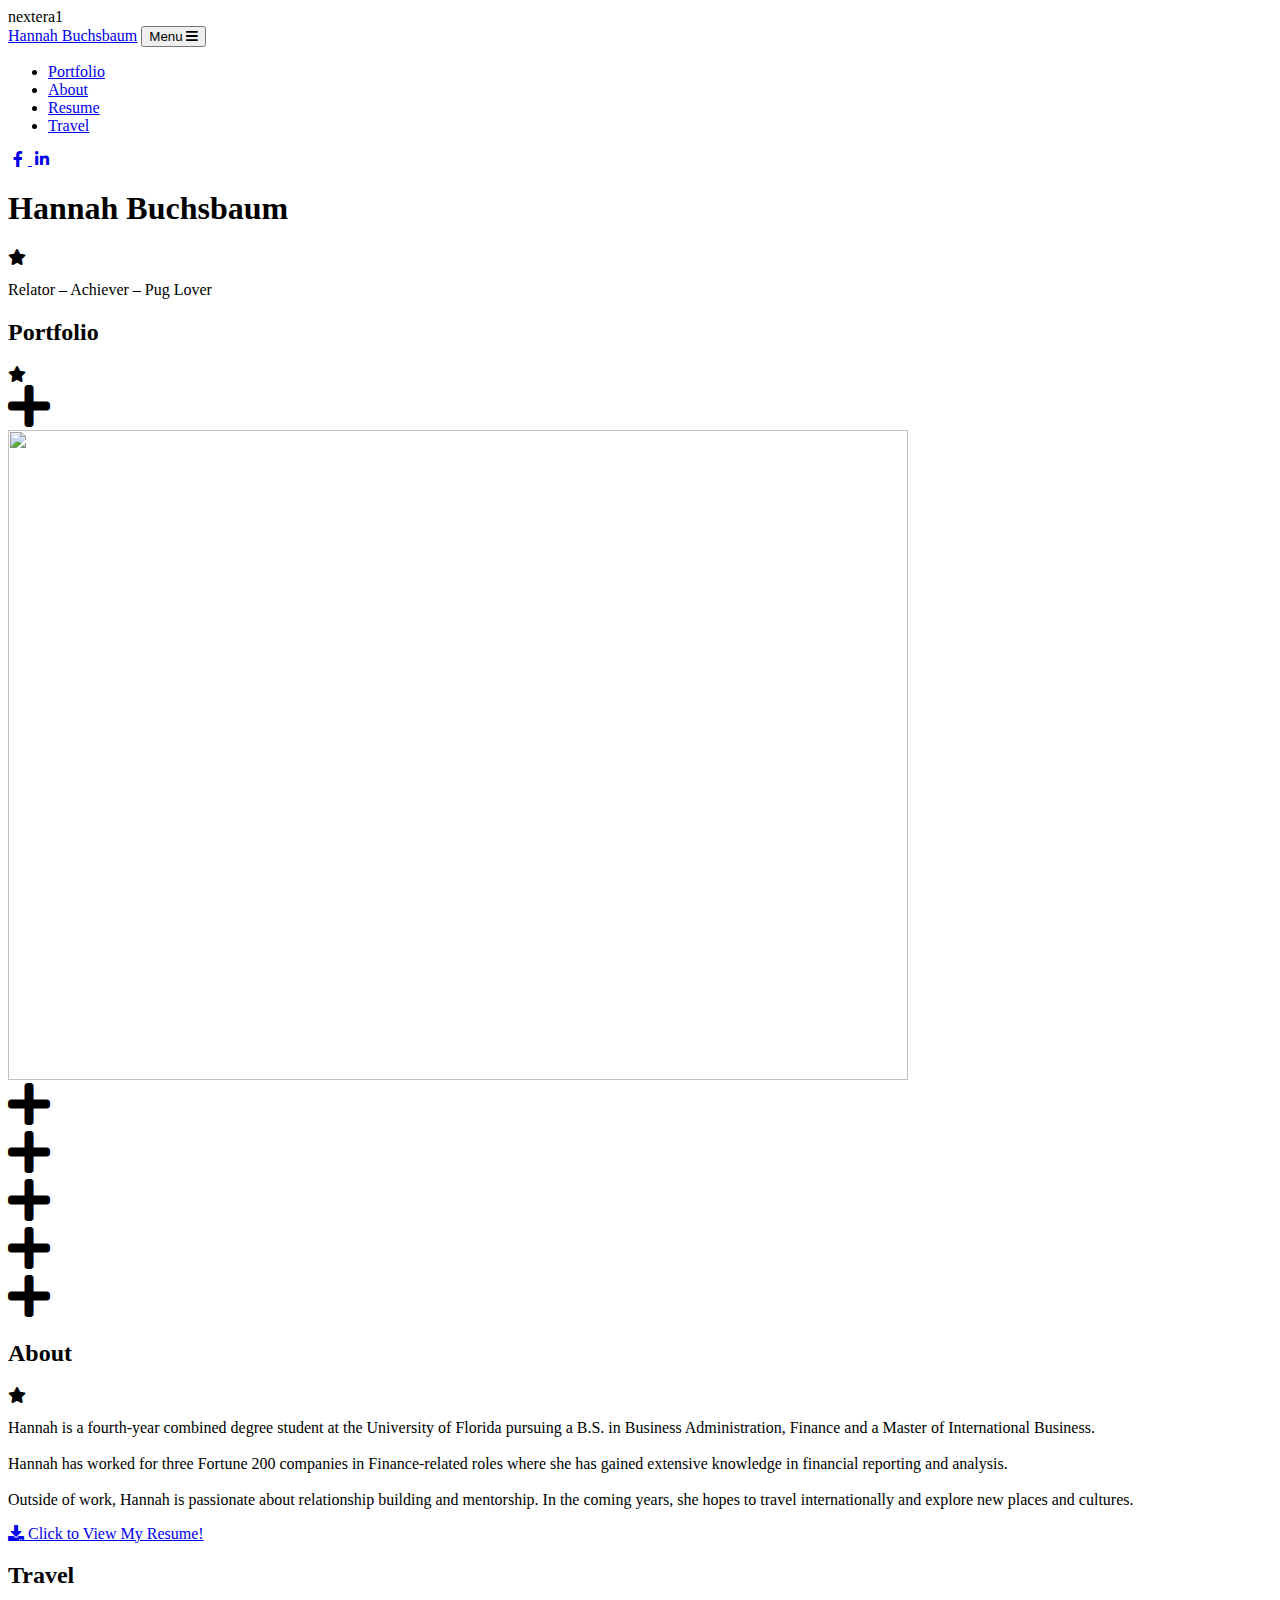
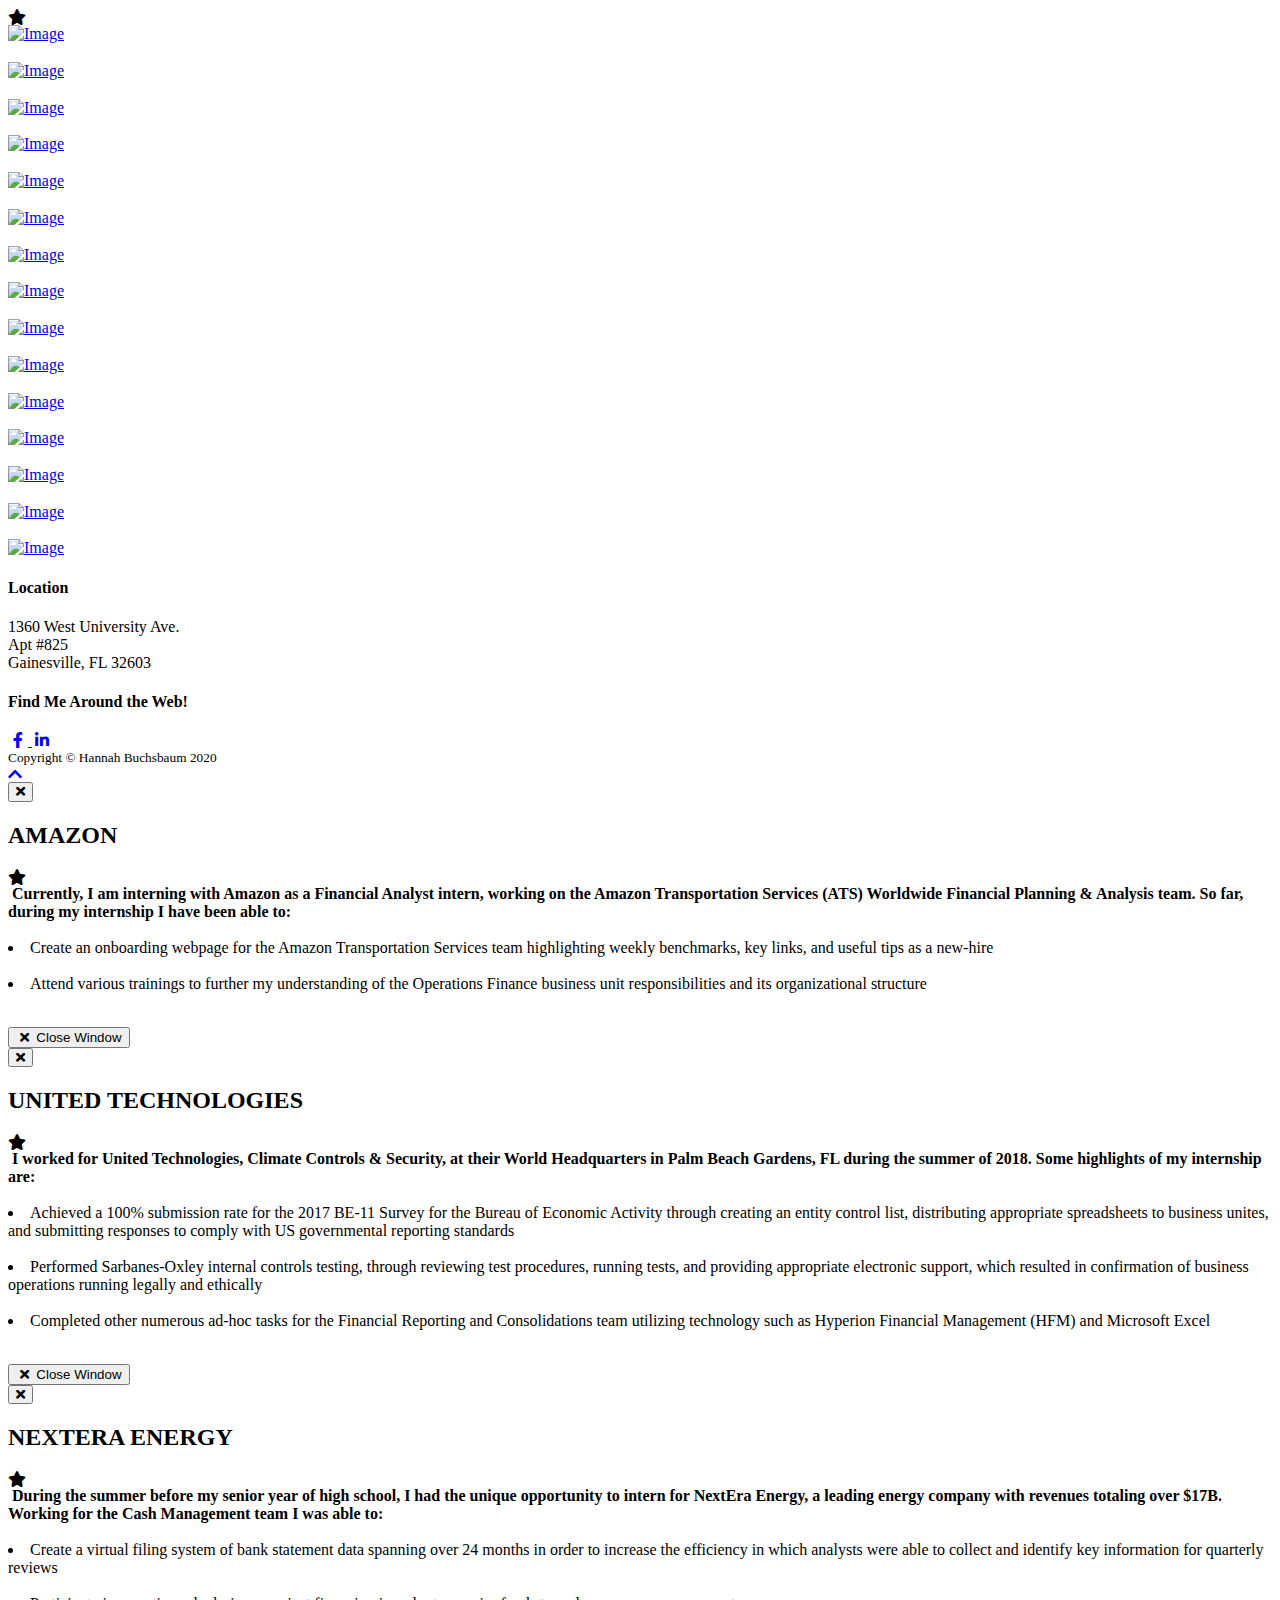
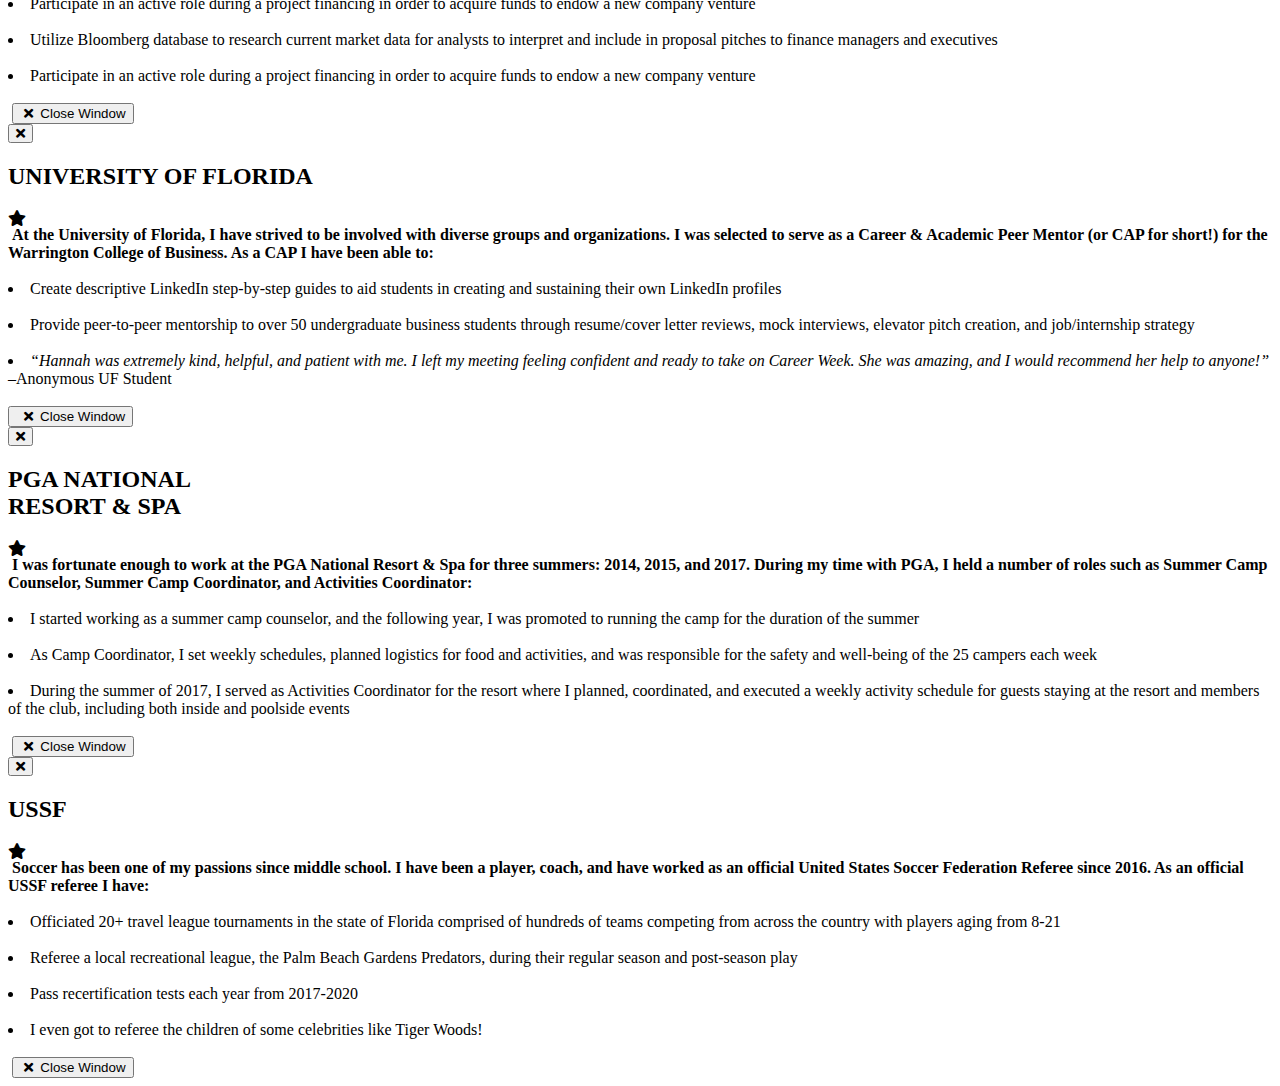
==== index.html @ a159f0af "Add files via upload" ====
nextera1
<!DOCTYPE html>
<html lang="en">

<head>

  <meta charset="utf-8">
  <meta name="viewport" content="width=device-width, initial-scale=1, shrink-to-fit=no">
  <meta name="description" content="">
  <meta name="Hannah Buchsbaum" content="">

  <title>Hannah Buchsbaum's Website</title>

  <!-- Custom fonts for this theme -->
  <link href="vendor/fontawesome-free/css/all.min.css" rel="stylesheet" type="text/css">
  <link href="https://fonts.googleapis.com/css?family=Montserrat:400,700" rel="stylesheet" type="text/css">
  <link href="https://fonts.googleapis.com/css?family=Lato:400,700,400italic,700italic" rel="stylesheet" type="text/css">

  <!-- Theme CSS -->
  <link href="css/freelancer.css" rel="stylesheet">

</head>

<body id="page-top">

  <!-- Navigation -->
  <nav class="navbar navbar-expand-lg bg-secondary text-uppercase fixed-top" id="mainNav">
    <div class="container">
      <a class="navbar-brand js-scroll-trigger" href="#page-top">Hannah Buchsbaum</a>
      <button class="navbar-toggler navbar-toggler-right text-uppercase font-weight-bold bg-primary text-white rounded" type="button" data-toggle="collapse" data-target="#navbarResponsive" aria-controls="navbarResponsive" aria-expanded="false"
        aria-label="Toggle navigation">
        Menu
        <i class="fas fa-bars"></i>
      </button>
      <div class="collapse navbar-collapse" id="navbarResponsive">
        <ul class="navbar-nav ml-auto">
          <li class="nav-item mx-0 mx-lg-1">
            <a class="nav-link py-3 px-0 px-lg-3 rounded js-scroll-trigger" href="#portfolio">Portfolio</a>
          </li>
          <li class="nav-item mx-0 mx-lg-1">
            <a class="nav-link py-3 px-0 px-lg-3 rounded js-scroll-trigger" href="#about">About</a>
          </li>
          <li class="nav-item mx-0 mx-lg-1">
            <a class="nav-link py-3 px-0 px-lg-3 rounded js-scroll-trigger" href="files/HB-Resume.pdf" target="_blank"">Resume</a>
          </li>
          <li class=" nav-item mx-0 mx-lg-1">
              <a class="nav-link py-3 px-0 px-lg-3 rounded js-scroll-trigger" href="#Travel">Travel</a>
          </li>
        </ul>
      </div>
    </div>

    <a class="btn btn-outline-light btn-social mx-1" href="https://www.facebook.com/hannah.buchsbaum" target="_blank">
      <i class="fab fa-fw fa-facebook-f"></i>
    </a>
    <!-- <a class="btn btn-outline-light btn-social mx-1" href="#">
      <i class="fab fa-fw fa-twitter"></i>
    </a> -->
    <a class="btn btn-outline-light btn-social mx-1" href="https://www.linkedin.com/in/hannahbuchsbaum/" target="_blank">
      <i class="fab fa-fw fa-linkedin-in"></i>
    </a>
    <!-- <a class="btn btn-outline-light btn-social mx-1" href="#">
      <i class="fab fa-fw fa-dribbble"></i>
    </a> -->
    </div>


  </nav>

  <!-- Masthead -->
  <header class="masthead bg-primary text-white text-center">
    <div class="container d-flex align-items-center flex-column">

      <!-- Masthead Avatar Image -->
      <img class="masthead-avatar mb-5" src="img/myAvatar.svg" alt="">

      <!-- Masthead Heading -->
      <h1 class="masthead-heading text-uppercase mb-0">Hannah Buchsbaum</h1>

      <!-- Icon Divider -->
      <div class="divider-custom divider-light">
        <div class="divider-custom-line"></div>
        <div class="divider-custom-icon">
          <i class="fas fa-star"></i>
        </div>
        <div class="divider-custom-line"></div>
      </div>

      <!-- Masthead Subheading -->
      <p class="masthead-subheading font-weight-light mb-0">Relator – Achiever – Pug Lover</p>

    </div>
  </header>

  <!-- Portfolio Section -->
  <section class="page-section portfolio" id="portfolio">
    <div class="container">

      <!-- Portfolio Section Heading -->
      <h2 class="page-section-heading text-center text-uppercase text-secondary mb-0">Portfolio</h2>

      <!-- Icon Divider -->
      <div class="divider-custom">
        <div class="divider-custom-line"></div>
        <div class="divider-custom-icon">
          <i class="fas fa-star"></i>
        </div>
        <div class="divider-custom-line"></div>
      </div>

      <!-- Portfolio Grid Items -->
      <div class="row">

        <!-- Portfolio Item 1 -->
        <div class="col-md-6 col-lg-4">
          <div class="portfolio-item mx-auto" data-toggle="modal" data-target="#portfolioModal1">
            <div class="portfolio-item-caption d-flex align-items-center justify-content-center h-100 w-100">
              <div class="portfolio-item-caption-content text-center text-white">
                <i class="fas fa-plus fa-3x"></i>
              </div>
            </div>
            <img class="img-fluid" src="img/portfolio/amazon.jpg" width="900" height="650" alt="">
          </div>
        </div>

        <!-- Portfolio Item 2 -->
        <div class="col-md-6 col-lg-4">
          <div class="portfolio-item mx-auto" data-toggle="modal" data-target="#portfolioModal2">
            <div class="portfolio-item-caption d-flex align-items-center justify-content-center h-100 w-100">
              <div class="portfolio-item-caption-content text-center text-white">
                <i class="fas fa-plus fa-3x"></i>
              </div>
            </div>
            <img class="img-fluid" src="img/portfolio/united-technologies.jpg" alt="">
          </div>
        </div>

        <!-- Portfolio Item 3 -->
        <div class="col-md-6 col-lg-4">
          <div class="portfolio-item mx-auto" data-toggle="modal" data-target="#portfolioModal3">
            <div class="portfolio-item-caption d-flex align-items-center justify-content-center h-100 w-100">
              <div class="portfolio-item-caption-content text-center text-white">
                <i class="fas fa-plus fa-3x"></i>
              </div>
            </div>
            <img class="img-fluid" src="img/portfolio/nextera.jpg" alt="">
          </div>
        </div>

        <!-- Portfolio Item 4 -->
        <div class="col-md-6 col-lg-4">
          <div class="portfolio-item mx-auto" data-toggle="modal" data-target="#portfolioModal4">
            <div class="portfolio-item-caption d-flex align-items-center justify-content-center h-100 w-100">
              <div class="portfolio-item-caption-content text-center text-white">
                <i class="fas fa-plus fa-3x"></i>
              </div>
            </div>
            <img class="img-fluid" src="img/portfolio/uf.jpg" alt="">
          </div>
        </div>

        <!-- Portfolio Item 5 -->
        <div class="col-md-6 col-lg-4">
          <div class="portfolio-item mx-auto" data-toggle="modal" data-target="#portfolioModal5">
            <div class="portfolio-item-caption d-flex align-items-center justify-content-center h-100 w-100">
              <div class="portfolio-item-caption-content text-center text-white">
                <i class="fas fa-plus fa-3x"></i>
              </div>
            </div>
            <img class="img-fluid" src="img/portfolio/pga.jpg" alt="">
          </div>
        </div>

        <!-- Portfolio Item 6 -->
        <div class="col-md-6 col-lg-4">
          <div class="portfolio-item mx-auto" data-toggle="modal" data-target="#portfolioModal6">
            <div class="portfolio-item-caption d-flex align-items-center justify-content-center h-100 w-100">
              <div class="portfolio-item-caption-content text-center text-white">
                <i class="fas fa-plus fa-3x"></i>
              </div>
            </div>
            <img class="img-fluid" src="img/portfolio/ussf.jpg" alt="">
          </div>
        </div>

      </div>
      <!-- /.row -->

    </div>
  </section>

  <!-- About Section -->
  <section class="page-section bg-primary text-white mb-0" id="about">
    <div class="container">

      <!-- About Section Heading -->
      <h2 class="page-section-heading text-center text-uppercase text-white">About</h2>

      <!-- Icon Divider -->
      <div class="divider-custom divider-light">
        <div class="divider-custom-line"></div>
        <div class="divider-custom-icon">
          <i class="fas fa-star"></i>
        </div>
        <div class="divider-custom-line"></div>
      </div>

      <!-- About Section Content -->
      <div class="row">
        <div class="col-lg-4 ml-auto">
          <img class="img-fluid rounded mb-5" src="img/headshot.jpg" alt="">
        </div>

        <div class="col-lg-4 mr-auto">
          <p class="lead">Hannah is a fourth-year combined degree student at the University of Florida pursuing a B.S. in Business Administration, Finance and a Master of International Business.
            <br /><br />Hannah has worked for three Fortune 200 companies in Finance-related roles where she has gained extensive knowledge in financial reporting and analysis. <br /><br />Outside of work, Hannah is passionate about relationship
            building and mentorship. In the coming years, she hopes to travel internationally and explore new places and cultures.</p>
        </div>

      </div>

      <!-- About Section Button -->
      <div class="text-center mt-4">
        <a class="btn btn-xl btn-outline-light" href="files/HB-Resume.pdf" target="_blank">
          <i class="fas fa-download mr-2"></i>
          Click to View My Resume!
        </a>
      </div>

    </div>
  </section>

  <!-- Travel Section -->
  <section class="page-section" id="Travel">
    <div class="container-fluid">

      <!-- Contact Section Heading -->
      <h2 class="page-section-heading text-center text-uppercase text-secondary mb-0">Travel</h2>

      <!- Icon Divider -->
        <div class="divider-custom">
          <div class="divider-custom-line"></div>
          <div class="divider-custom-icon">
            <i class="fas fa-star"></i>
          </div>
          <div class="divider-custom-line"></div>
        </div>
        <main class="main-content">
          <link rel="stylesheet" href="css/style.css">
          <div class="container-fluid photos">
            <div class="row align-items-stretch">
              <div class="col-6 col-md-6 col-lg-8" data-aos="fade-up">
                <a href="single.html" class="d-block photo-item">
                  <img src="images/img_4.jpg" alt="Image" class="img-fluid">
                  <div class="photo-text-more">
                    <div class="photo-text-more">
                      <h3 class="heading"> </h3>
                      <span class="meta"> </span>
                    </div>
                  </div>
                </a>
              </div>
              <div class="col-6 col-md-6 col-lg-4" data-aos="fade-up" data-aos-delay="100">
                <a href="single.html" class="d-block photo-item">
                  <img src="images/img_1.jpg" alt="Image" class="img-fluid">
                  <div class="photo-text-more">
                    <div class="photo-text-more">
                      <h3 class="heading"> </h3>
                      <span class="meta"> </span>
                    </div>
                  </div>
                </a>
              </div>

              <div class="col-6 col-md-6 col-lg-3" data-aos="fade-up">
                <a href="single.html" class="d-block photo-item">
                  <img src="images/img_3.jpg" alt="Image" class="img-fluid">
                  <div class="photo-text-more">
                    <h3 class="heading"> </h3>
                    <span class="meta"> </span>
                  </div>
                </a>
              </div>
              <div class="col-6 col-md-6 col-lg-6" data-aos="fade-up" data-aos-delay="200">
                <a href="single.html" class="d-block photo-item">
                  <img src="images/img_2.jpg" alt="Image" class="img-fluid">
                  <div class="photo-text-more">
                    <div class="photo-text-more">
                      <h3 class="heading"> </h3>
                      <span class="meta"> </span>
                    </div>
                  </div>
                </a>
              </div>
              <div class="col-6 col-md-6 col-lg-3" data-aos="fade-up" data-aos-delay="300">
                <a href="single.html" class="d-block photo-item">
                  <img src="images/img_6.jpg" alt="Image" class="img-fluid">
                  <div class="photo-text-more">
                    <div class="photo-text-more">
                      <h3 class="heading"> </h3>
                      <span class="meta"> </span>
                    </div>
                  </div>
                </a>
              </div>
              <div class="col-6 col-md-6 col-lg-6" data-aos="fade-up" data-aos-delay="">
                <a href="single.html" class="d-block photo-item">
                  <img src="images/img_5.jpg" alt="Image" class="img-fluid">
                  <div class="photo-text-more">
                    <div class="photo-text-more">
                      <h3 class="heading"> </h3>
                      <span class="meta"> </span>
                    </div>
                  </div>
                </a>
              </div>
              <div class="col-6 col-md-6 col-lg-6" data-aos="fade-up" data-aos-delay="100">
                <a href="single.html" class="d-block photo-item">
                  <img src="images/img_7.jpg" alt="Image" class="img-fluid">
                  <div class="photo-text-more">
                    <div class="photo-text-more">
                      <h3 class="heading"> </h3>
                      <span class="meta"> </span>
                    </div>
                  </div>
                </a>
              </div>
              <div class="col-6 col-md-6 col-lg-4" data-aos="fade-up" data-aos-delay="">
                <a href="single.html" class="d-block photo-item">
                  <img src="images/img_9.jpg" alt="Image" class="img-fluid">
                  <div class="photo-text-more">
                    <div class="photo-text-more">
                      <h3 class="heading"> </h3>
                      <span class="meta"> </span>
                    </div>
                  </div>
                </a>
              </div>
              <div class="col-6 col-md-6 col-lg-4" data-aos="fade-up" data-aos-delay="100">
                <a href="single.html" class="d-block photo-item">
                  <img src="images/img_8.jpg" alt="Image" class="img-fluid">
                  <div class="photo-text-more">
                    <div class="photo-text-more">
                      <h3 class="heading"> </h3>
                      <span class="meta"> </span>
                    </div>
                  </div>
                </a>
              </div>
              <div class="col-6 col-md-6 col-lg-4" data-aos="fade-up" data-aos-delay="200">
                <a href="single.html" class="d-block photo-item">
                  <img src="images/img_10.jpg" alt="Image" class="img-fluid">
                  <div class="photo-text-more">
                    <div class="photo-text-more">
                      <h3 class="heading"> </h3>
                      <span class="meta"> </span>
                    </div>
                  </div>
                </a>
              </div>
              </a>
            </div>
            <div class="row align-items-stretch">
              <div class="col-6 col-md-6 col-lg-8" data-aos="fade-up">
                <a href="single.html" class="d-block photo-item">
                  <img src="images/img_11.jpg" alt="Image" class="img-fluid">
                  <div class="photo-text-more">
                    <div class="photo-text-more">
                      <h3 class="heading"> </h3>
                      <span class="meta"> </span>
                    </div>
                  </div>
                </a>
              </div>
              <div class="col-6 col-md-6 col-lg-4" data-aos="fade-up" data-aos-delay="100">
                <a href="single.html" class="d-block photo-item">
                  <img src="images/img_12.jpg" alt="Image" class="img-fluid">
                  <div class="photo-text-more">
                    <div class="photo-text-more">
                      <h3 class="heading"> </h3>
                      <span class="meta"> </span>
                    </div>
                  </div>
                </a>
              </div>

              <div class="col-6 col-md-6 col-lg-3" data-aos="fade-up">
                <a href="single.html" class="d-block photo-item">
                  <img src="images/img_13.jpg" alt="Image" class="img-fluid">
                  <div class="photo-text-more">
                    <h3 class="heading"> </h3>
                    <span class="meta"> </span>
                  </div>
                </a>
              </div>
              <div class="col-6 col-md-6 col-lg-6" data-aos="fade-up" data-aos-delay="200">
                <a href="single.html" class="d-block photo-item">
                  <img src="images/img_14.jpg" alt="Image" class="img-fluid">
                  <div class="photo-text-more">
                    <div class="photo-text-more">
                      <h3 class="heading"> </h3>
                      <span class="meta"> </span>
                    </div>
                  </div>
                </a>
              </div>
              <div class="col-6 col-md-6 col-lg-3" data-aos="fade-up" data-aos-delay="300">
                <a href="single.html" class="d-block photo-item">
                  <img src="images/img_15.jpg" alt="Image" class="img-fluid">
                  <div class="photo-text-more">
                    <div class="photo-text-more">
                      <h3 class="heading"> </h3>
                      <span class="meta"> </span>
                    </div>
                  </div>
                </a>
              </div>

            </div>


          </div>




          <!-- Contact Section Form -->
          <!-- <div class="row">
        <div class="col-lg-8 mx-auto">
          <!- To configure the contact form email address, go to mail/contact_me.php and update the email address in the PHP file on line 19. -->
          <!-- <form name="sentMessage" id="contactForm" novalidate="novalidate">
            <div class="control-group">
              <div class="form-group floating-label-form-group controls mb-0 pb-2"> -->
          <!-- <label>Name</label>
                <input class="form-control" id="name" type="text" placeholder="Name" required="required" data-validation-required-message="Please enter your name.">
                <p class="help-block text-danger"></p>
              </div>
            </div>
            <div class="control-group"> -->
          <!-- <div class="form-group floating-label-form-group controls mb-0 pb-2">
                <label>Email Address</label>
                <input class="form-control" id="email" type="email" placeholder="Email Address" required="required" data-validation-required-message="Please enter your email address.">
                <p class="help-block text-danger"></p>
              </div>
            </div>
            <div class="control-group">
              <div class="form-group floating-label-form-group controls mb-0 pb-2">
                <label>Phone Number</label>
                <input class="form-control" id="phone" type="tel" placeholder="Phone Number" required="required" data-validation-required-message="Please enter your phone number.">
                <p class="help-block text-danger"></p>
              </div>
            </div>
            <div class="control-group">
              <div class="form-group floating-label-form-group controls mb-0 pb-2">
                <label>Message</label>
                <textarea class="form-control" id="message" rows="5" placeholder="Message" required="required" data-validation-required-message="Please enter a message."></textarea> -->
          <!-- <p class="help-block text-danger"></p>
              </div>
            </div>
            <br>
            <div id="success"></div>
            <div class="form-group">
              <button type="submit" class="btn btn-primary btn-xl" id="sendMessageButton">Send</button>
            </div>
          </form>
        </div>
      </div> -->

    </div>
  </section>

  <!-- Footer -->
  <footer class="footer text-center">
    <div class="container">
      <div class="row">

        <!-- Footer Location -->
        <div class="col-lg-4 mb-5 mb-lg-0">
          <h4 class="text-uppercase mb-4">Location</h4>
          <p class="lead mb-0">1360 West University Ave.
            <br>Apt #825
            <br>Gainesville, FL 32603</p>
        </div>

        <!-- Footer Social Icons -->
        <div class="col-lg-4 mb-5 mb-lg-0">
          <h4 class="text-uppercase mb-4">Find Me Around the Web!</h4>
          <a class="btn btn-outline-light btn-social mx-1" href="https://www.facebook.com/hannah.buchsbaum" target="_blank">
            <i class="fab fa-fw fa-facebook-f"></i>
          </a>
          <!-- <a class="btn btn-outline-light btn-social mx-1" href="#">
            <i class="fab fa-fw fa-twitter"></i>
          </a> -->
          <a class="btn btn-outline-light btn-social mx-1" href="https://www.linkedin.com/in/hannahbuchsbaum/" target="_blank">
            <i class="fab fa-fw fa-linkedin-in"></i>
          </a>
          <!-- <a class="btn btn-outline-light btn-social mx-1" href="#">
            <i class="fab fa-fw fa-dribbble"></i>
          </a> -->
        </div>

        <!-- Footer About Text -->
        <!-- <div class="col-lg-4">
          <h4 class="text-uppercase mb-4">About Freelancer</h4>
          <p class="lead mb-0">Freelance is a free to use, MIT licensed Bootstrap theme created by
            <a href="http://startbootstrap.com">Start Bootstrap</a>.</p>
        </div> -->

      </div>
    </div>
  </footer>

  <!-- Copyright Section -->
  <section class="copyright py-4 text-center text-white">
    <div class="container">
      <small>Copyright &copy; Hannah Buchsbaum 2020</small>
    </div>
  </section>

  <!-- Scroll to Top Button (Only visible on small and extra-small screen sizes) -->
  <div class="scroll-to-top d-lg-none position-fixed ">
    <a class="js-scroll-trigger d-block text-center text-white rounded" href="#page-top">
      <i class="fa fa-chevron-up"></i>
    </a>
  </div>

  <!-- Portfolio Modals -->

  <!-- Portfolio Modal 1 -->
  <div class="portfolio-modal modal fade" id="portfolioModal1" tabindex="-1" role="dialog" aria-labelledby="portfolioModal1Label" aria-hidden="true">
    <div class="modal-dialog modal-xl" role="document">
      <div class="modal-content">
        <button type="button" class="close" data-dismiss="modal" aria-label="Close">
          <span aria-hidden="true">
            <i class="fas fa-times"></i>
          </span>
        </button>
        <div class="modal-body text-center">
          <div class="container">
            <div class="row justify-content-center">
              <div class="col-lg-8">
                <!-- Portfolio Modal - Title -->
                <h2 class="portfolio-modal-title text-secondary text-uppercase mb-0">AMAZON</h2>
                <!-- Icon Divider -->
                <div class="divider-custom">
                  <div class="divider-custom-line"></div>
                  <div class="divider-custom-icon">
                    <i class="fas fa-star"></i>
                  </div>
                  <div class="divider-custom-line"></div>
                </div>
                <!-- Portfolio Modal - Image -->
                <img class="img-fluid rounded mb-5" src="img/portfolio/amazon.jpg" alt="">
                <!-- Portfolio Modal - Text -->
                <class="mb" style="text-align:left">
                  <b>Currently, I am interning with Amazon as a Financial Analyst intern, working on the Amazon Transportation Services (ATS) Worldwide Financial Planning & Analysis team. So far, during my internship I have been able to:</b><br></br>
                  <li>Create an onboarding webpage for the Amazon Transportation Services team highlighting weekly benchmarks, key links, and useful tips as a new-hire<br></br></li>
                  <li>Attend various trainings to further my understanding of the Operations Finance business unit responsibilities and its organizational structure<br></br></li>
                  <img class="img-fluid rounded mb-5" src="img/portfolio/amazon1.jpg" alt="">
                  </p>
                  <button class="btn btn-primary" href="#" data-dismiss="modal">
                    <i class="fas fa-times fa-fw"></i>
                    Close Window
                  </button>
              </div>
            </div>
          </div>
        </div>
      </div>
    </div>
  </div>

  <!-- Portfolio Modal 2 -->
  <div class="portfolio-modal modal fade" id="portfolioModal2" tabindex="-1" role="dialog" aria-labelledby="portfolioModal2Label" aria-hidden="true">
    <div class="modal-dialog modal-xl" role="document">
      <div class="modal-content">
        <button type="button" class="close" data-dismiss="modal" aria-label="Close">
          <span aria-hidden="true">
            <i class="fas fa-times"></i>
          </span>
        </button>
        <div class="modal-body text-center">
          <div class="container">
            <div class="row justify-content-center">
              <div class="col-lg-8">
                <!-- Portfolio Modal - Title -->
                <h2 class="portfolio-modal-title text-secondary text-uppercase mb-0">UNITED TECHNOLOGIES</h2>
                <!-- Icon Divider -->
                <div class="divider-custom">
                  <div class="divider-custom-line"></div>
                  <div class="divider-custom-icon">
                    <i class="fas fa-star"></i>
                  </div>
                  <div class="divider-custom-line"></div>
                </div>
                <!-- Portfolio Modal - Image -->
                <img class="img-fluid rounded mb-5" src="img/portfolio/united-technologies.jpg" alt="">
                <!-- Portfolio Modal - Text -->
                <class="mb" style="text-align:left">
                  <b>I worked for United Technologies, Climate Controls & Security, at their World Headquarters in Palm Beach Gardens, FL during the summer of 2018. Some highlights of my internship are: </b><br></br>
                  <li>Achieved a 100% submission rate for the 2017 BE-11 Survey for the Bureau of Economic Activity through creating an entity control list, distributing appropriate spreadsheets to business unites, and submitting responses to comply
                    with US governmental reporting standards<br></br></li>
                  <li>Performed Sarbanes-Oxley internal controls testing, through reviewing test procedures, running tests, and providing appropriate electronic support, which resulted in confirmation of business operations running legally and
                    ethically<br></br></li>
                  <li>Completed other numerous ad-hoc tasks for the Financial Reporting and Consolidations team utilizing technology such as Hyperion Financial Management (HFM) and Microsoft Excel<br></br></li>
                  <img class="img-fluid rounded mb-5" src="img/portfolio/ut1.jpg" alt="">
                  </p>
                  <button class="btn btn-primary" href="#" data-dismiss="modal">
                    <i class="fas fa-times fa-fw"></i>
                    Close Window
                  </button>
              </div>
            </div>
          </div>
        </div>
      </div>
    </div>
  </div>

  <!-- Portfolio Modal 3 -->
  <div class="portfolio-modal modal fade" id="portfolioModal3" tabindex="-1" role="dialog" aria-labelledby="portfolioModal3Label" aria-hidden="true">
    <div class="modal-dialog modal-xl" role="document">
      <div class="modal-content">
        <button type="button" class="close" data-dismiss="modal" aria-label="Close">
          <span aria-hidden="true">
            <i class="fas fa-times"></i>
          </span>
        </button>
        <div class="modal-body text-center">
          <div class="container">
            <div class="row justify-content-center">
              <div class="col-lg-8">
                <!-- Portfolio Modal - Title -->
                <h2 class="portfolio-modal-title text-secondary text-uppercase mb-0">NEXTERA ENERGY</h2>
                <!-- Icon Divider -->
                <div class="divider-custom">
                  <div class="divider-custom-line"></div>
                  <div class="divider-custom-icon">
                    <i class="fas fa-star"></i>
                  </div>
                  <div class="divider-custom-line"></div>
                </div>
                <!-- Portfolio Modal - Image -->
                <img class="img-fluid rounded mb-5" src="img/portfolio/nextera.jpg" alt="">
                <!-- Portfolio Modal - Text -->
                <class="mb" style="text-align:left">
                  <b>During the summer before my senior year of high school, I had the unique opportunity to intern for NextEra Energy, a leading energy company with revenues totaling over $17B. Working for the Cash Management team I was able to:
                  </b><br></br>
                  <li>Create a virtual filing system of bank statement data spanning over 24 months in order to increase the efficiency in which analysts were able to collect and identify key information for quarterly reviews<br></br>
                  </li>
                  <li>Participate in an active role during a project financing in order to acquire funds to endow a new company venture <br></br></li>
                  <li>Utilize Bloomberg database to research current market data for analysts to interpret and include in proposal pitches to finance managers and executives<br></br></li>
                  <li>Participate in an active role during a project financing in order to acquire funds to endow a new company venture <br></br></li>
                  <img class="img-fluid rounded mb-5" src="img/portfolio/nextera1.jpg" alt="">
                  <button class="btn btn-primary" href="#" data-dismiss="modal">
                    <i class="fas fa-times fa-fw"></i>
                    Close Window
                  </button>
              </div>
            </div>
          </div>
        </div>
      </div>
    </div>
  </div>

  <!-- Portfolio Modal 4 -->
  <div class="portfolio-modal modal fade" id="portfolioModal4" tabindex="-1" role="dialog" aria-labelledby="portfolioModal4Label" aria-hidden="true">
    <div class="modal-dialog modal-xl" role="document">
      <div class="modal-content">
        <button type="button" class="close" data-dismiss="modal" aria-label="Close">
          <span aria-hidden="true">
            <i class="fas fa-times"></i>
          </span>
        </button>
        <div class="modal-body text-center">
          <div class="container">
            <div class="row justify-content-center">
              <div class="col-lg-8">
                <!-- Portfolio Modal - Title -->
                <h2 class="portfolio-modal-title text-secondary text-uppercase mb-0">UNIVERSITY OF FLORIDA</h2>
                <!-- Icon Divider -->
                <div class="divider-custom">
                  <div class="divider-custom-line"></div>
                  <div class="divider-custom-icon">
                    <i class="fas fa-star"></i>
                  </div>
                  <div class="divider-custom-line"></div>
                </div>
                <!-- Portfolio Modal - Image -->
                <img class="img-fluid rounded mb-5" src="img/portfolio/uf.jpg" alt="">
                <!-- Portfolio Modal - Text -->
                <class="mb" style="text-align:left">
                  <b>At the University of Florida, I have strived to be involved with diverse groups and organizations. I was selected to serve as a Career & Academic Peer Mentor (or CAP for short!) for the Warrington College of Business. As a CAP I have been able to: </b><br></br>
                  <li>Create descriptive LinkedIn step-by-step guides to aid students in creating and sustaining their own LinkedIn profiles<br></br></li>
                  <li>Provide peer-to-peer mentorship to over 50 undergraduate business students through resume/cover letter reviews, mock interviews, elevator pitch creation, and job/internship strategy<br></br></li>
                  <li><i>“Hannah was extremely kind, helpful, and patient with me. I left my meeting feeling confident and ready to take on Career Week. She was amazing, and I would recommend her help to anyone!” </i> <br>–Anonymous UF Student <br></br></li>
                  <button class="btn btn-primary" href="#" data-dismiss="modal">
                    <img class="img-fluid rounded mb-5" src="img/portfolio/.jpg" alt="">
                    <i class="fas fa-times fa-fw"></i>
                    Close Window
                  </button>
              </div>
            </div>
          </div>
        </div>
      </div>
    </div>
  </div>

  <!-- Portfolio Modal 5 -->
  <div class="portfolio-modal modal fade" id="portfolioModal5" tabindex="-1" role="dialog" aria-labelledby="portfolioModal5Label" aria-hidden="true">
    <div class="modal-dialog modal-xl" role="document">
      <div class="modal-content">
        <button type="button" class="close" data-dismiss="modal" aria-label="Close">
          <span aria-hidden="true">
            <i class="fas fa-times"></i>
          </span>
        </button>
        <div class="modal-body text-center">
          <div class="container">
            <div class="row justify-content-center">
              <div class="col-lg-8">
                <!-- Portfolio Modal - Title -->
                <h2 class="portfolio-modal-title text-secondary text-uppercase mb-0">PGA NATIONAL <br> RESORT & SPA</h2>
                <!-- Icon Divider -->
                <div class="divider-custom">
                  <div class="divider-custom-line"></div>
                  <div class="divider-custom-icon">
                    <i class="fas fa-star"></i>
                  </div>
                  <div class="divider-custom-line"></div>
                </div>
                <!-- Portfolio Modal - Image -->
                <img class="img-fluid rounded mb-5" src="img/portfolio/pga.jpg" alt="">
                <!-- Portfolio Modal - Text -->
                <class="mb" style="text-align:left">
                  <b>I was fortunate enough to work at the PGA National Resort & Spa for three summers: 2014, 2015, and 2017. During my time with PGA, I held a number of roles such as Summer Camp Counselor, Summer Camp Coordinator, and Activities
                    Coordinator: </b><br></br>
                  <li>I started working as a summer camp counselor, and the following year, I was promoted to running the camp for the duration of the summer<br></br></li>
                  <li>As Camp Coordinator, I set weekly schedules, planned logistics for food and activities, and was responsible for the safety and well-being of the 25 campers each week<br></br></li>
                  <li>During the summer of 2017, I served as Activities Coordinator for the resort where I planned, coordinated, and executed a weekly activity schedule for guests staying at the resort and members of the club, including both inside
                    and poolside events<br></br></li>
                  <img class="img-fluid rounded mb-5" src="img/portfolio/pga1.jpg" alt="">
                  <button class="btn btn-primary" href="#" data-dismiss="modal">
                    <i class="fas fa-times fa-fw"></i>
                    Close Window
                  </button>
              </div>
            </div>
          </div>
        </div>
      </div>
    </div>
  </div>

  <!-- Portfolio Modal 6 -->
  <div class="portfolio-modal modal fade" id="portfolioModal6" tabindex="-1" role="dialog" aria-labelledby="portfolioModal6Label" aria-hidden="true">
    <div class="modal-dialog modal-xl" role="document">
      <div class="modal-content">
        <button type="button" class="close" data-dismiss="modal" aria-label="Close">
          <span aria-hidden="true">
            <i class="fas fa-times"></i>
          </span>
        </button>
        <div class="modal-body text-center">
          <div class="container">
            <div class="row justify-content-center">
              <div class="col-lg-8">
                <!-- Portfolio Modal - Title -->
                <h2 class="portfolio-modal-title text-secondary text-uppercase mb-0">USSF</h2>
                <!-- Icon Divider -->
                <div class="divider-custom">
                  <div class="divider-custom-line"></div>
                  <div class="divider-custom-icon">
                    <i class="fas fa-star"></i>
                  </div>
                  <div class="divider-custom-line"></div>
                </div>
                <!-- Portfolio Modal - Image -->
                <img class="img-fluid rounded mb-5" src="img/portfolio/ussf.jpg" alt="">
                <!-- Portfolio Modal - Text -->
                <class="mb" style="text-align:left">
                  <b>Soccer has been one of my passions since middle school. I have been a player, coach, and have worked as an official United States Soccer Federation Referee since 2016. As an official USSF referee I have:</b><br></br>
                  <li>Officiated 20+ travel league tournaments in the state of Florida comprised of hundreds of teams competing from across the country with players aging from 8-21<br></br></li>
                  <li>Referee a local recreational league, the Palm Beach Gardens Predators, during their regular season and post-season play<br></br></li>
                  <li>Pass recertification tests each year from 2017-2020<br></br></li>
                  <li>I even got to referee the children of some celebrities like Tiger Woods!<br></br></li>
                  <img class="img-fluid rounded mb-5" src="img/portfolio/ussf1.jpg" alt="">
                  <button class="btn btn-primary" href="#" data-dismiss="modal">
                    <i class="fas fa-times fa-fw"></i>
                    Close Window
                  </button>
              </div>
            </div>
          </div>
        </div>
      </div>
    </div>
  </div>

  <!-- Bootstrap core JavaScript -->
  <script src="vendor/jquery/jquery.min.js"></script>
  <script src="vendor/bootstrap/js/bootstrap.bundle.min.js"></script>

  <!-- Plugin JavaScript -->
  <script src="vendor/jquery-easing/jquery.easing.min.js"></script>

  <!-- Contact Form JavaScript -->
  <script src="js/jqBootstrapValidation.js"></script>
  <script src="js/contact_me.js"></script>

  <!-- Custom scripts for this template -->
  <script src="js/freelancer.min.js"></script>




</body>

</html>





<meta name="viewport" content="width=device-width, initial-scale=1, shrink-to-fit=no">




</body>

</html>
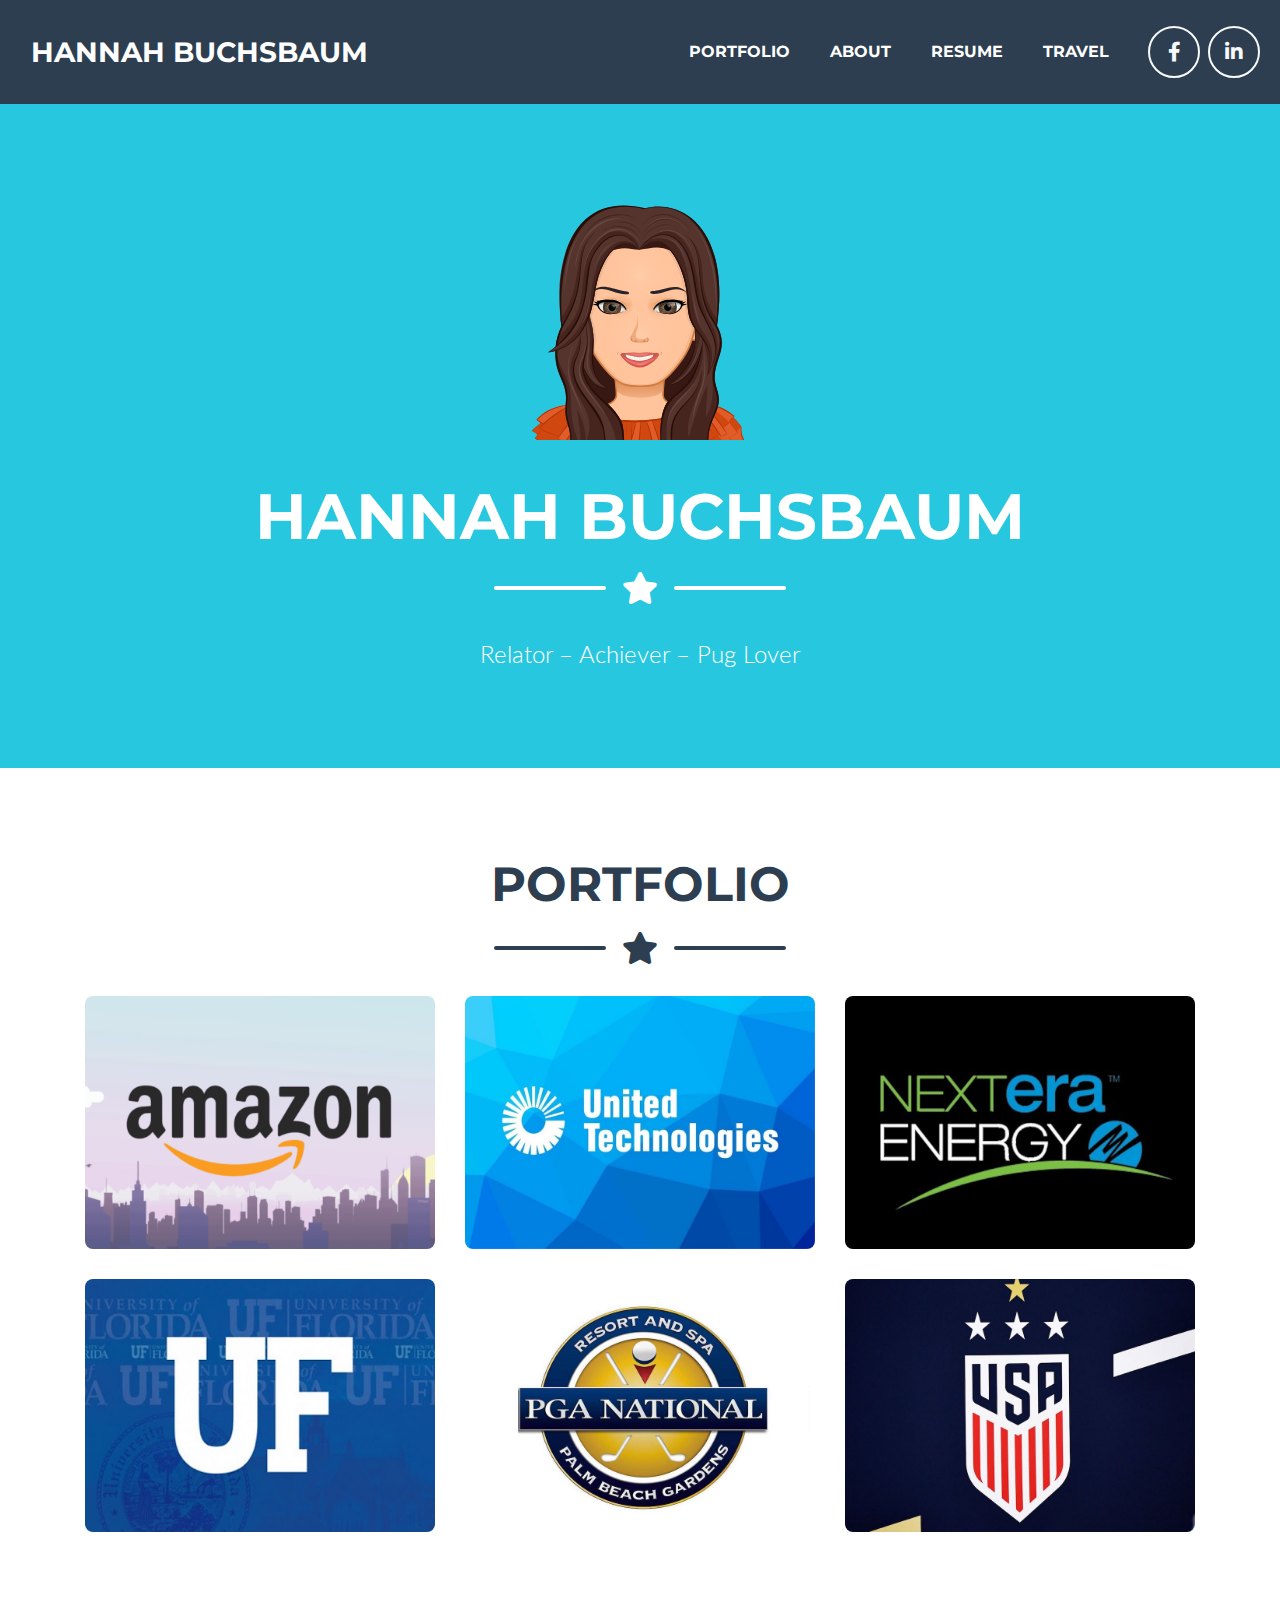
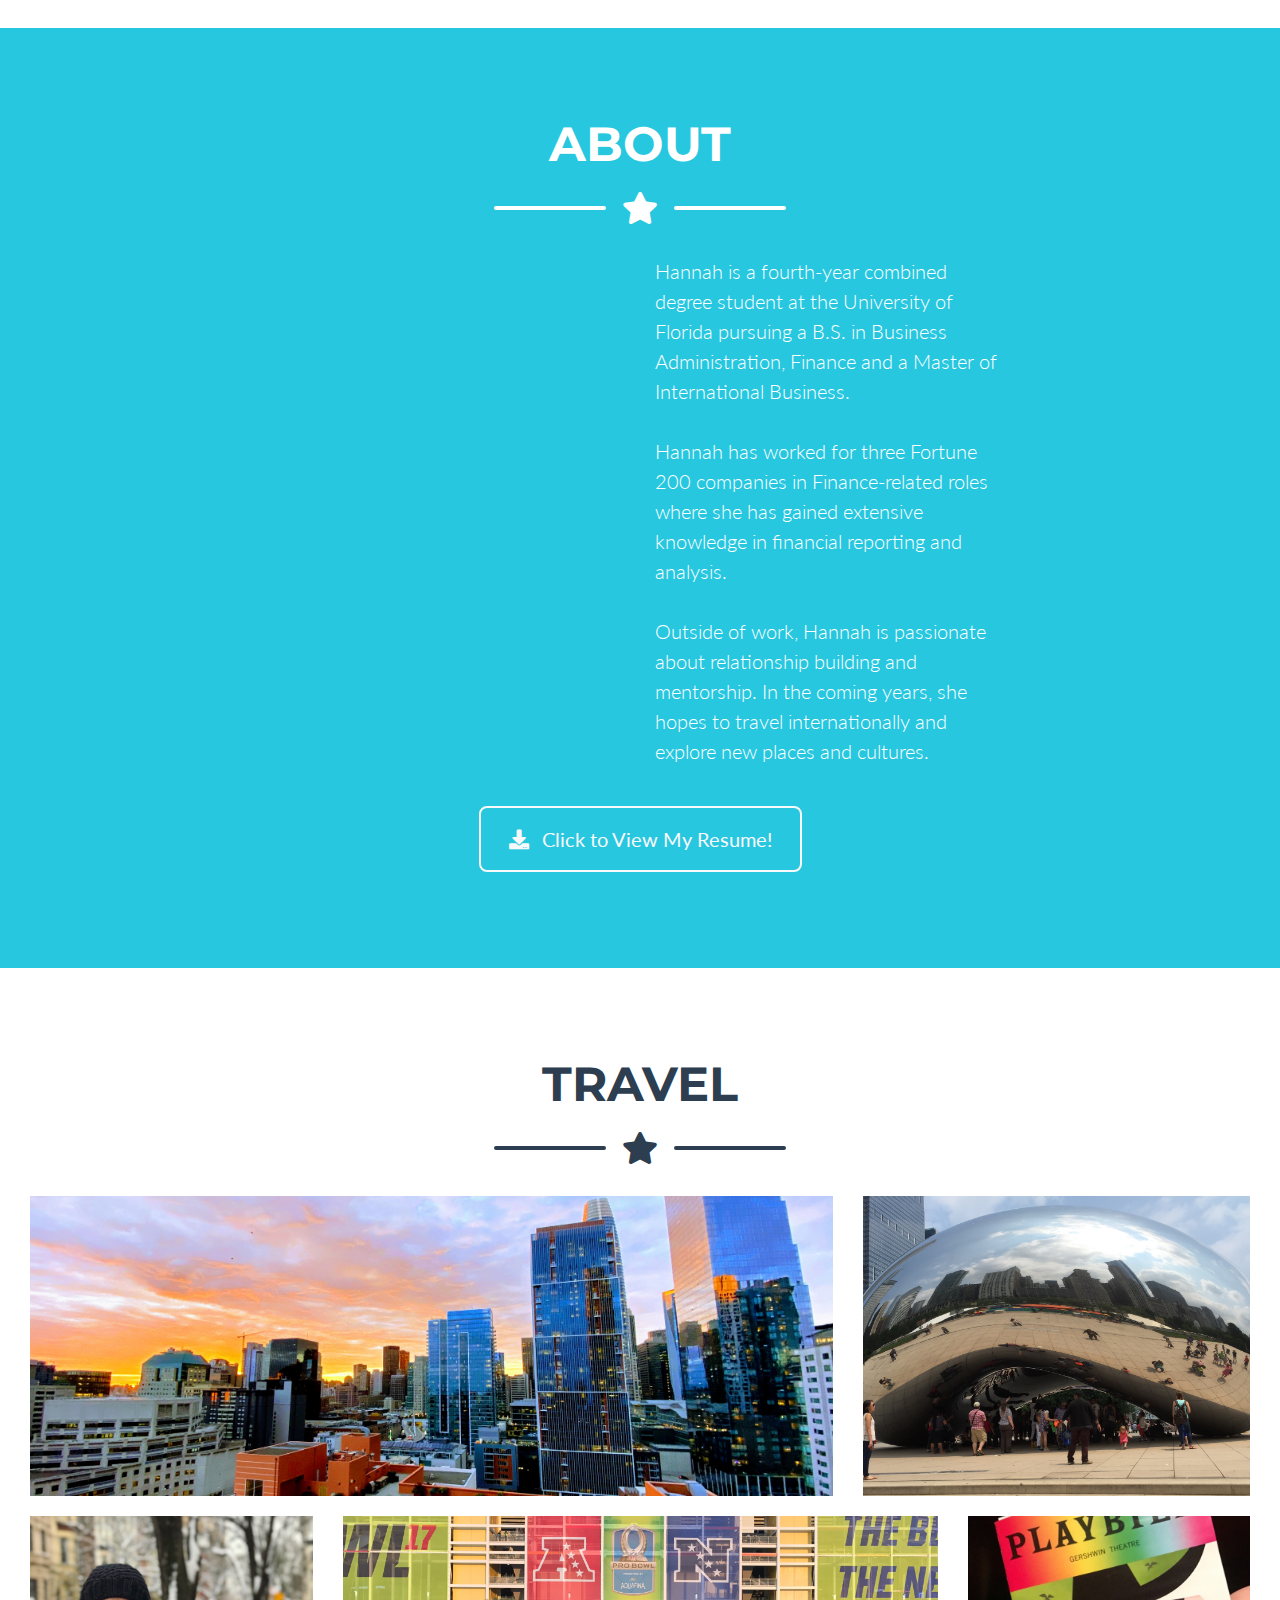
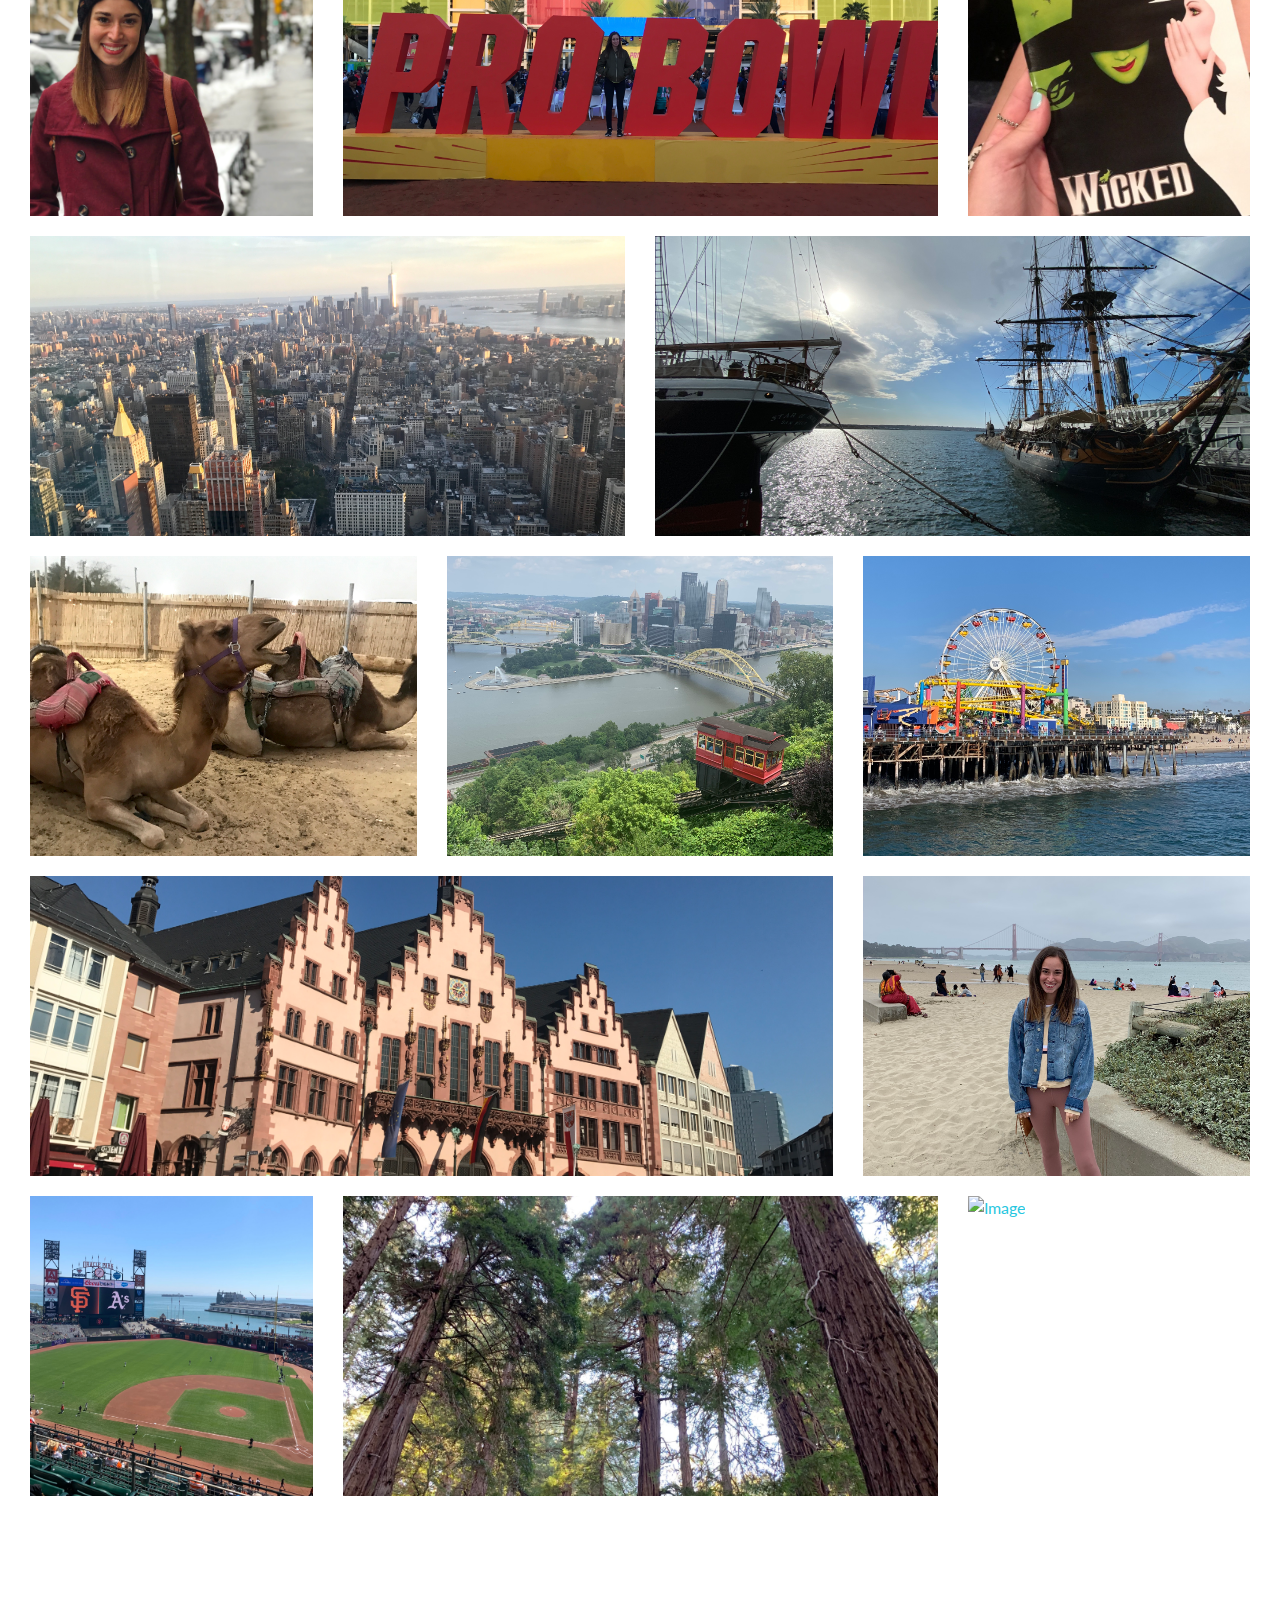
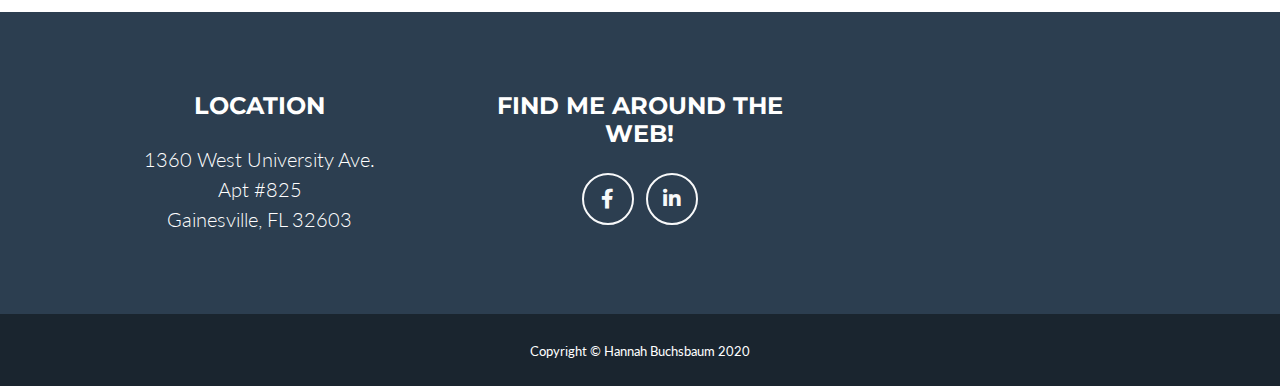
==== commit ac94b31f: "Add files via upload" ====
--- a/index.html
+++ b/index.html
@@ -1,4 +1,3 @@
-nextera1
 <!DOCTYPE html>
 <html lang="en">
 
--- a/css/style.css
+++ b/css/style.css
@@ -0,0 +1,11062 @@
+/***************************
+File generated by shrinker.ch
+DateTime: 2020-03-12, 08:04:39
+File list:
+* style.css
+* freelancer.css
+*****************************/
+body {
+  line-height: 1.7;
+  color: gray;
+  font-weight: 400;
+  font-size: 1rem;
+  background: #000
+}
+
+::-moz-selection {
+  background: #000;
+  color: #fff
+}
+
+::selection {
+  background: #000;
+  color: #fff
+}
+
+a {
+  -webkit-transition: .3s all ease;
+  -o-transition: .3s all ease;
+  transition: .3s all ease
+}
+
+a:hover {
+  text-decoration: none
+}
+
+h1, h2, h3, h4, h5, .h1, .h2, .h3, .h4, .h5 {
+  font-family: "Quicksand", -apple-system, BlinkMacSystemFont, "Segoe UI", Roboto, "Helvetica Neue", Arial, sans-serif, "Apple Color Emoji", "Segoe UI Emoji", "Segoe UI Symbol", "Noto Color Emoji"
+}
+
+.border-2 {
+  border-width: 2px
+}
+
+.text-black {
+  color: #000 !important
+}
+
+.bg-black {
+  background: #000 !important
+}
+
+.color-black-opacity-5 {
+  color: rgba(0, 0, 0, 0.5)
+}
+
+.color-white-opacity-5 {
+  color: rgba(255, 255, 255, 0.5)
+}
+
+.offcanvas-menu .site-wrap {
+  position: absolute;
+  overflow: hidden
+}
+
+.site-wrap:before {
+  -webkit-transition: .3s all ease-in-out;
+  -o-transition: .3s all ease-in-out;
+  transition: .3s all ease-in-out;
+  background: rgba(0, 0, 0, 0.6);
+  content: "";
+  position: absolute;
+  z-index: 2000;
+  top: 0;
+  left: 0;
+  right: 0;
+  bottom: 0;
+  opacity: 0;
+  visibility: hidden
+}
+
+.offcanvas-menu .site-wrap {
+  position: absolute;
+  height: 100%;
+  width: 100%;
+  z-index: 2;
+  overflow: hidden
+}
+
+.offcanvas-menu .site-wrap:before {
+  opacity: 1;
+  visibility: visible
+}
+
+.btn {
+  border-radius: 30px
+}
+
+.btn:hover, .btn:active, .btn:focus {
+  outline: 0;
+  -webkit-box-shadow: none !important;
+  box-shadow: none !important
+}
+
+.btn.btn-black {
+  color: #fff;
+  background-color: #000
+}
+
+.btn.btn-black:hover {
+  color: #000;
+  background-color: #fff
+}
+
+.btn.btn-outline-white {
+  border: 2px solid #fff
+}
+
+.btn.btn-outline-white:hover {
+  background: #fff;
+  color: #ef6c57 !important
+}
+
+.btn.btn-md {
+  padding: 15px 30px;
+  font-size: 12px;
+  text-transform: uppercase;
+  letter-spacing: .1em
+}
+
+.line-height-1 {
+  line-height: 1 !important
+}
+
+.bg-black {
+  background: #000
+}
+
+.form-control {
+  border: 0;
+  border-bottom: 2px solid gray;
+  border-radius: 0;
+  background: 0;
+  color: #fff;
+  padding-left: 0;
+  padding-right: 0
+}
+
+.form-control:active, .form-control:focus {
+  color: #fff;
+  background: 0;
+  -webkit-box-shadow: none;
+  box-shadow: none;
+  outline: 0;
+  border-color: #fff
+}
+
+.site-section {
+  padding: 2.5em 0
+}
+
+@media(min-width:768px) {
+  .site-section {
+    padding: 5em 0
+  }
+}
+
+.site-section.site-section-sm {
+  padding: 4em 0
+}
+
+.site-section-heading {
+  padding-bottom: 20px;
+  margin-bottom: 50px;
+  position: relative;
+  font-size: 2.5rem
+}
+
+@media(min-width:768px) {
+  .site-section-heading {
+    font-size: 4rem
+  }
+}
+
+.site-section-heading:after {
+  content: "";
+  left: 0;
+  bottom: 0;
+  position: absolute;
+  width: 100px;
+  height: 3px;
+  background: #ef6c57
+}
+
+.site-section-heading.text-center:after {
+  content: "";
+  -webkit-transform: translateX(-50%);
+  -ms-transform: translateX(-50%);
+  transform: translateX(-50%);
+  content: "";
+  left: 50%;
+  bottom: 0;
+  position: absolute;
+  width: 100px;
+  height: 3px;
+  background: #ef6c57
+}
+
+.border-top {
+  border-top: 1px solid #edf0f5 !important
+}
+
+.site-footer {
+  padding: 4em 0;
+  background: #333
+}
+
+@media(min-width:768px) {
+  .site-footer {
+    padding: 8em 0
+  }
+}
+
+.site-footer .border-top {
+  border-top: 1px solid rgba(255, 255, 255, 0.1) !important
+}
+
+.site-footer p {
+  color: #737373
+}
+
+.site-footer h2, .site-footer h3, .site-footer h4, .site-footer h5 {
+  color: #fff
+}
+
+.site-footer a {
+  color: #999
+}
+
+.site-footer a:hover {
+  color: white
+}
+
+.site-footer ul li {
+  margin-bottom: 10px
+}
+
+.site-footer .footer-heading {
+  font-size: 16px;
+  color: #fff
+}
+
+.bg-text-line {
+  display: inline;
+  background: #000;
+  -webkit-box-shadow: 20px 0 0 #000, -20px 0 0 #000;
+  box-shadow: 20px 0 0 #000, -20px 0 0 #000
+}
+
+.text-white-opacity-05 {
+  color: rgba(255, 255, 255, 0.5)
+}
+
+.text-black-opacity-05 {
+  color: rgba(0, 0, 0, 0.5)
+}
+
+.hover-bg-enlarge {
+  overflow: hidden;
+  position: relative
+}
+
+@media(max-width:991.98px) {
+  .hover-bg-enlarge {
+    height: auto !important
+  }
+}
+
+.hover-bg-enlarge>div {
+  -webkit-transform: scale(1);
+  -ms-transform: scale(1);
+  transform: scale(1);
+  -webkit-transition: .8s all ease-in-out;
+  -o-transition: .8s all ease-in-out;
+  transition: .8s all ease-in-out
+}
+
+.hover-bg-enlarge:hover>div, .hover-bg-enlarge:focus>div, .hover-bg-enlarge:active>div {
+  -webkit-transform: scale(1.2);
+  -ms-transform: scale(1.2);
+  transform: scale(1.2)
+}
+
+@media(max-width:991.98px) {
+  .hover-bg-enlarge .bg-image-md-height {
+    height: 300px !important
+  }
+}
+
+.bg-image {
+  background-size: cover;
+  background-position: center center;
+  background-repeat: no-repeat;
+  background-attachment: fixed
+}
+
+.bg-image.overlay {
+  position: relative
+}
+
+.bg-image.overlay:after {
+  position: absolute;
+  content: "";
+  top: 0;
+  left: 0;
+  right: 0;
+  bottom: 0;
+  z-index: 0;
+  width: 100%;
+  background: rgba(0, 0, 0, 0.7)
+}
+
+.bg-image>.container {
+  position: relative;
+  z-index: 1
+}
+
+@media(max-width:991.98px) {
+  .img-md-fluid {
+    max-width: 100%
+  }
+}
+
+@media(max-width:991.98px) {
+  .display-1, .display-3 {
+    font-size: 3rem
+  }
+}
+
+.play-single-big {
+  width: 90px;
+  height: 90px;
+  display: inline-block;
+  border: 2px solid #fff;
+  color: #fff !important;
+  border-radius: 50%;
+  position: relative;
+  -webkit-transition: .3s all ease-in-out;
+  -o-transition: .3s all ease-in-out;
+  transition: .3s all ease-in-out
+}
+
+.play-single-big>span {
+  font-size: 50px;
+  position: absolute;
+  top: 50%;
+  left: 50%;
+  -webkit-transform: translate(-40%, -50%);
+  -ms-transform: translate(-40%, -50%);
+  transform: translate(-40%, -50%)
+}
+
+.play-single-big:hover {
+  width: 120px;
+  height: 120px
+}
+
+.overlap-to-top {
+  margin-top: -150px
+}
+
+.ul-check {
+  margin-bottom: 50px
+}
+
+.ul-check li {
+  position: relative;
+  padding-left: 35px;
+  margin-bottom: 15px;
+  line-height: 1.5
+}
+
+.ul-check li:before {
+  left: 0;
+  font-size: 20px;
+  top: -.3rem;
+  font-family: "icomoon";
+  content: "\e5ca";
+  position: absolute
+}
+
+.ul-check.white li:before {
+  color: #fff
+}
+
+.ul-check.success li:before {
+  color: #8bc34a
+}
+
+.ul-check.primary li:before {
+  color: #ef6c57
+}
+
+.select-wrap, .wrap-icon {
+  position: relative
+}
+
+.select-wrap .icon, .wrap-icon .icon {
+  position: absolute;
+  right: 10px;
+  top: 50%;
+  -webkit-transform: translateY(-50%);
+  -ms-transform: translateY(-50%);
+  transform: translateY(-50%);
+  font-size: 22px
+}
+
+.select-wrap select, .wrap-icon select {
+  -webkit-appearance: none;
+  -moz-appearance: none;
+  appearance: none;
+  width: 100%
+}
+
+.top-bar {
+  border-bottom: 1px solid #e9ecef !important
+}
+
+.site-navbar {
+  margin-bottom: 0;
+  z-index: 1999;
+  position: relative;
+  width: 100%
+}
+
+.site-navbar.transparent {
+  background: transparent
+}
+
+.site-navbar.absolute {
+  position: absolute;
+  top: 0;
+  left: 0;
+  width: 100%
+}
+
+.site-navbar .site-logo {
+  position: relative;
+  left: 0;
+  top: -5px
+}
+
+.site-navbar .site-navigation.border-bottom {
+  border-bottom: 1px solid #f3f3f4 !important
+}
+
+.site-navbar .site-navigation .site-menu {
+  margin-bottom: 0
+}
+
+.site-navbar .site-navigation .site-menu .active>a {
+  color: #ef6c57;
+  display: inline-block;
+  padding: 5px 20px
+}
+
+.site-navbar .site-navigation .site-menu a {
+  text-decoration: none !important;
+  display: inline-block
+}
+
+.site-navbar .site-navigation .site-menu>li {
+  display: inline-block
+}
+
+.site-navbar .site-navigation .site-menu>li>a {
+  padding: 5px 10px;
+  color: #fff;
+  display: inline-block;
+  text-decoration: none !important
+}
+
+.site-navbar .site-navigation .site-menu>li>a:hover {
+  color: #ef6c57
+}
+
+.site-navbar .site-navigation .site-menu .has-children {
+  position: relative
+}
+
+.site-navbar .site-navigation .site-menu .has-children>a {
+  position: relative;
+  padding-right: 20px
+}
+
+.site-navbar .site-navigation .site-menu .has-children>a:before {
+  position: absolute;
+  content: "\e313";
+  font-size: 16px;
+  top: 50%;
+  right: 0;
+  -webkit-transform: translateY(-50%);
+  -ms-transform: translateY(-50%);
+  transform: translateY(-50%);
+  font-family: 'icomoon'
+}
+
+.site-navbar .site-navigation .site-menu .has-children .dropdown {
+  visibility: hidden;
+  opacity: 0;
+  top: 100%;
+  position: absolute;
+  text-align: left;
+  border-top: 2px solid #ef6c57;
+  -webkit-box-shadow: 0 2px 10px -2px rgba(0, 0, 0, 0.1);
+  box-shadow: 0 2px 10px -2px rgba(0, 0, 0, 0.1);
+  border-left: 1px solid #edf0f5;
+  border-right: 1px solid #edf0f5;
+  border-bottom: 1px solid #edf0f5;
+  padding: 0;
+  margin-top: 20px;
+  margin-left: 0;
+  background: #fff;
+  -webkit-transition: .2s 0s;
+  -o-transition: .2s 0s;
+  transition: .2s 0s
+}
+
+.site-navbar .site-navigation .site-menu .has-children .dropdown.arrow-top {
+  position: absolute
+}
+
+.site-navbar .site-navigation .site-menu .has-children .dropdown.arrow-top:before {
+  bottom: 100%;
+  left: 20%;
+  border: solid transparent;
+  content: " ";
+  height: 0;
+  width: 0;
+  position: absolute;
+  pointer-events: none
+}
+
+.site-navbar .site-navigation .site-menu .has-children .dropdown.arrow-top:before {
+  border-color: rgba(136, 183, 213, 0);
+  border-bottom-color: #fff;
+  border-width: 10px;
+  margin-left: -10px
+}
+
+.site-navbar .site-navigation .site-menu .has-children .dropdown a {
+  text-transform: none;
+  letter-spacing: normal;
+  -webkit-transition: 0s all;
+  -o-transition: 0s all;
+  transition: 0s all;
+  color: #343a40
+}
+
+.site-navbar .site-navigation .site-menu .has-children .dropdown .active>a {
+  color: #ef6c57 !important
+}
+
+.site-navbar .site-navigation .site-menu .has-children .dropdown>li {
+  list-style: none;
+  padding: 0;
+  margin: 0;
+  min-width: 200px
+}
+
+.site-navbar .site-navigation .site-menu .has-children .dropdown>li>a {
+  padding: 9px 20px;
+  display: block
+}
+
+.site-navbar .site-navigation .site-menu .has-children .dropdown>li>a:hover {
+  background: #f4f5f9;
+  color: #25262a
+}
+
+.site-navbar .site-navigation .site-menu .has-children .dropdown>li.has-children>a:before {
+  content: "\e315";
+  right: 20px
+}
+
+.site-navbar .site-navigation .site-menu .has-children .dropdown>li.has-children>.dropdown, .site-navbar .site-navigation .site-menu .has-children .dropdown>li.has-children>ul {
+  left: 100%;
+  top: 0
+}
+
+.site-navbar .site-navigation .site-menu .has-children .dropdown>li.has-children:hover>a, .site-navbar .site-navigation .site-menu .has-children .dropdown>li.has-children:active>a, .site-navbar .site-navigation .site-menu .has-children .dropdown>li.has-children:focus>a {
+  background: #f4f5f9;
+  color: #25262a
+}
+
+.site-navbar .site-navigation .site-menu .has-children:hover>a, .site-navbar .site-navigation .site-menu .has-children:focus>a, .site-navbar .site-navigation .site-menu .has-children:active>a {
+  color: #ef6c57
+}
+
+.site-navbar .site-navigation .site-menu .has-children:hover, .site-navbar .site-navigation .site-menu .has-children:focus, .site-navbar .site-navigation .site-menu .has-children:active {
+  cursor: pointer
+}
+
+.site-navbar .site-navigation .site-menu .has-children:hover>.dropdown, .site-navbar .site-navigation .site-menu .has-children:focus>.dropdown, .site-navbar .site-navigation .site-menu .has-children:active>.dropdown {
+  -webkit-transition-delay: 0s;
+  -o-transition-delay: 0s;
+  transition-delay: 0s;
+  margin-top: 0;
+  visibility: visible;
+  opacity: 1
+}
+
+.site-mobile-menu {
+  width: 300px;
+  position: fixed;
+  right: 0;
+  z-index: 2000;
+  padding-top: 20px;
+  background: #fff;
+  height: calc(100vh);
+  -webkit-transform: translateX(110%);
+  -ms-transform: translateX(110%);
+  transform: translateX(110%);
+  -webkit-box-shadow: -10px 0 20px -10px rgba(0, 0, 0, 0.1);
+  box-shadow: -10px 0 20px -10px rgba(0, 0, 0, 0.1);
+  -webkit-transition: .3s all ease-in-out;
+  -o-transition: .3s all ease-in-out;
+  transition: .3s all ease-in-out
+}
+
+.offcanvas-menu .site-mobile-menu {
+  -webkit-transform: translateX(0%);
+  -ms-transform: translateX(0%);
+  transform: translateX(0%)
+}
+
+.site-mobile-menu .site-mobile-menu-header {
+  width: 100%;
+  float: left;
+  padding-left: 20px;
+  padding-right: 20px
+}
+
+.site-mobile-menu .site-mobile-menu-header .site-mobile-menu-close {
+  float: right;
+  margin-top: 8px
+}
+
+.site-mobile-menu .site-mobile-menu-header .site-mobile-menu-close span {
+  font-size: 30px;
+  display: inline-block;
+  padding-left: 10px;
+  padding-right: 0;
+  line-height: 1;
+  cursor: pointer;
+  -webkit-transition: .3s all ease;
+  -o-transition: .3s all ease;
+  transition: .3s all ease
+}
+
+.site-mobile-menu .site-mobile-menu-header .site-mobile-menu-close span:hover {
+  color: #25262a
+}
+
+.site-mobile-menu .site-mobile-menu-header .site-mobile-menu-logo {
+  float: left;
+  margin-top: 10px;
+  margin-left: 0
+}
+
+.site-mobile-menu .site-mobile-menu-header .site-mobile-menu-logo a {
+  display: inline-block;
+  text-transform: uppercase
+}
+
+.site-mobile-menu .site-mobile-menu-header .site-mobile-menu-logo a img {
+  max-width: 70px
+}
+
+.site-mobile-menu .site-mobile-menu-header .site-mobile-menu-logo a:hover {
+  text-decoration: none
+}
+
+.site-mobile-menu .site-mobile-menu-body {
+  overflow-y: scroll;
+  -webkit-overflow-scrolling: touch;
+  position: relative;
+  padding: 0 20px 20px;
+  height: calc(100vh - 52px);
+  padding-bottom: 150px
+}
+
+.site-mobile-menu .site-nav-wrap {
+  padding: 0;
+  margin: 0;
+  list-style: none;
+  position: relative
+}
+
+.site-mobile-menu .site-nav-wrap a {
+  padding: 10px 20px;
+  display: block;
+  position: relative;
+  color: #212529
+}
+
+.site-mobile-menu .site-nav-wrap a:hover {
+  color: #ef6c57
+}
+
+.site-mobile-menu .site-nav-wrap li {
+  position: relative;
+  display: block
+}
+
+.site-mobile-menu .site-nav-wrap li.active>a {
+  color: #ef6c57
+}
+
+.site-mobile-menu .site-nav-wrap .arrow-collapse {
+  position: absolute;
+  right: 0;
+  top: 10px;
+  z-index: 20;
+  width: 36px;
+  height: 36px;
+  text-align: center;
+  cursor: pointer;
+  border-radius: 50%
+}
+
+.site-mobile-menu .site-nav-wrap .arrow-collapse:hover {
+  background: #f8f9fa
+}
+
+.site-mobile-menu .site-nav-wrap .arrow-collapse:before {
+  font-size: 12px;
+  z-index: 20;
+  font-family: "icomoon";
+  content: "\f078";
+  position: absolute;
+  top: 50%;
+  left: 50%;
+  -webkit-transform: translate(-50%, -50%) rotate(-180deg);
+  -ms-transform: translate(-50%, -50%) rotate(-180deg);
+  transform: translate(-50%, -50%) rotate(-180deg);
+  -webkit-transition: .3s all ease;
+  -o-transition: .3s all ease;
+  transition: .3s all ease
+}
+
+.site-mobile-menu .site-nav-wrap .arrow-collapse.collapsed:before {
+  -webkit-transform: translate(-50%, -50%);
+  -ms-transform: translate(-50%, -50%);
+  transform: translate(-50%, -50%)
+}
+
+.site-mobile-menu .site-nav-wrap>li {
+  display: block;
+  position: relative;
+  float: left;
+  width: 100%
+}
+
+.site-mobile-menu .site-nav-wrap>li>a {
+  padding-left: 20px;
+  font-size: 20px
+}
+
+.site-mobile-menu .site-nav-wrap>li>ul {
+  padding: 0;
+  margin: 0;
+  list-style: none
+}
+
+.site-mobile-menu .site-nav-wrap>li>ul>li {
+  display: block
+}
+
+.site-mobile-menu .site-nav-wrap>li>ul>li>a {
+  padding-left: 40px;
+  font-size: 16px
+}
+
+.site-mobile-menu .site-nav-wrap>li>ul>li>ul {
+  padding: 0;
+  margin: 0
+}
+
+.site-mobile-menu .site-nav-wrap>li>ul>li>ul>li {
+  display: block
+}
+
+.site-mobile-menu .site-nav-wrap>li>ul>li>ul>li>a {
+  font-size: 16px;
+  padding-left: 60px
+}
+
+.site-mobile-menu .site-nav-wrap[data-class="social"] {
+  float: left;
+  width: 100%;
+  margin-top: 30px;
+  padding-bottom: 5em
+}
+
+.site-mobile-menu .site-nav-wrap[data-class="social"]>li {
+  width: auto
+}
+
+.site-mobile-menu .site-nav-wrap[data-class="social"]>li:first-child a {
+  padding-left: 15px !important
+}
+
+.header-bar {
+  float: right;
+  width: 250px;
+  height: 100vh;
+  min-height: 400px;
+  overflow: auto;
+  background: #000;
+  padding: 30px;
+  text-align: right;
+  position: fixed;
+  right: 0;
+  top: 0
+}
+
+@media(max-width:991.98px) {
+  .header-bar {
+    width: 100%;
+    position: relative;
+    float: none;
+    height: 70px !important;
+    min-height: 70px
+  }
+}
+
+.header-bar .site-logo {
+  margin-bottom: 30px
+}
+
+@media(max-width:991.98px) {
+  .header-bar .site-logo {
+    margin-right: auto;
+    margin-bottom: 0
+  }
+}
+
+.header-bar .site-logo a {
+  font-size: 20px;
+  color: #fff;
+  text-transform: uppercase;
+  font-weight: bold
+}
+
+.header-bar .main-menu {
+  margin-left: auto
+}
+
+@media(max-width:991.98px) {
+  .header-bar .main-menu {
+    display: none
+  }
+}
+
+.header-bar ul {
+  text-align: right;
+  padding: 0;
+  margin: 0 0 30px 0
+}
+
+@media(max-width:991.98px) {
+  .header-bar ul {
+    display: inline-block;
+    margin-bottom: 0
+  }
+}
+
+.header-bar ul li {
+  list-style: none;
+  margin-bottom: 5px
+}
+
+@media(max-width:991.98px) {
+  .header-bar ul li {
+    display: inline-block
+  }
+}
+
+.header-bar ul li a {
+  display: block;
+  padding: 4px 0;
+  color: #fff;
+  text-transform: uppercase;
+  font-size: .8rem
+}
+
+@media(max-width:991.98px) {
+  .header-bar ul li a {
+    padding: 4px 10px
+  }
+}
+
+.header-bar ul li.active a {
+  color: #ef6c57
+}
+
+.header-bar ul.social li {
+  display: inline-block
+}
+
+.header-bar ul.social li a {
+  padding: 10px
+}
+
+.header-bar ul.social li:last-child a {
+  padding-right: 0
+}
+
+.main-content {
+  float: none;
+  width: 100%
+}
+
+@media(max-width:991.98px) {
+  .main-content {
+    width: 100%;
+    position: relative;
+    float: none
+  }
+}
+
+.main-content .container-fluid {
+  margin-left: 0;
+  margin-right: 0;
+  padding-left: 0;
+  padding-right: 0
+}
+
+@media(max-width:991.98px) {
+  .main-content .container-fluid {
+    padding-left: 5px;
+    padding-right: 5px
+  }
+}
+
+.main-content .photos .photo-item {
+  position: relative
+}
+
+.main-content .photos .photo-item:after {
+  position: absolute;
+  content: "";
+  left: 0;
+  right: 0;
+  bottom: 0;
+  top: 0;
+  background: rgba(0, 0, 0, 0.6);
+  z-index: 1;
+  -webkit-transition: .3s all ease;
+  -o-transition: .3s all ease;
+  transition: .3s all ease;
+  opacity: 0;
+  visibility: hidden
+}
+
+.main-content .photos .photo-item .photo-text-more {
+  position: absolute;
+  z-index: 3;
+  top: 50%;
+  left: 50%;
+  width: 100%;
+  -webkit-transform: translate(-50%, -50%);
+  -ms-transform: translate(-50%, -50%);
+  transform: translate(-50%, -50%);
+  margin-top: 30px;
+  -webkit-transition: .3s all ease;
+  -o-transition: .3s all ease;
+  transition: .3s all ease;
+  opacity: 0;
+  visibility: hidden;
+  text-align: center
+}
+
+.main-content .photos .photo-item .photo-text-more .icon {
+  color: #fff;
+  font-size: 20px
+}
+
+.main-content .photos .photo-item .photo-text-more .heading {
+  font-size: 16px;
+  color: #fff;
+  margin-bottom: 0
+}
+
+.main-content .photos .photo-item .photo-text-more .meta {
+  color: #ccc;
+  text-transform: uppercase;
+  font-size: 12px
+}
+
+.main-content .photos .photo-item img {
+  width: 100%;
+  -o-object-fit: cover;
+  object-fit: cover;
+  height: 300px;
+  margin-bottom: 20px
+}
+
+@media(max-width:575.98px) {
+  .main-content .photos .photo-item img {
+    height: 200px
+  }
+}
+
+.main-content .photos .photo-item:hover:after {
+  opacity: 1;
+  visibility: visible
+}
+
+.main-content .photos .photo-item:hover .photo-text-more {
+  margin-top: 0;
+  opacity: 1;
+  visibility: visible
+}
+
+.site-mobile-menu .site-mobile-menu-body ul:first-child {
+  margin-bottom: 20px !important;
+  float: left
+}
+
+.site-mobile-menu .site-mobile-menu-body .site-nav-wrap+.site-nav-wrap {
+  float: left;
+  display: block;
+  position: relative
+}
+
+.site-mobile-menu .site-mobile-menu-body .site-nav-wrap+.site-nav-wrap li, .site-mobile-menu .site-mobile-menu-body .site-nav-wrap+.site-nav-wrap li a {
+  float: none;
+  width: auto;
+  display: inline
+}
+
+.blog-entry .img-wrap {
+  -webkit-box-flex: 0;
+  -ms-flex: 0 0 250px;
+  flex: 0 0 250px
+}
+
+.blog-entry .img-wrap img {
+  border: 4px solid #fff
+}
+
+.blog-entry h2 {
+  font-size: 24px
+}
+
+.blog-entry h2 a {
+  color: #fff
+}
+
+.blog-entry .meta {
+  color: #737373
+}
+
+.custom-pagination {
+  margin-top: 50px;
+  margin-bottom: 50px
+}
+
+.custom-pagination span, .custom-pagination a {
+  display: inline-block;
+  width: 40px;
+  height: 40px;
+  line-height: 40px;
+  text-align: center
+}
+
+.custom-pagination a {
+  border-radius: 50%
+}
+
+.custom-pagination a:hover {
+  background: #ef6c57;
+  color: #fff
+}
+
+/*!
+* Start Bootstrap - Freelancer v5.1.3 (https://startbootstrap.com/template-overviews/freelancer)
+* Copyright 2013-2019 Start Bootstrap
+* Licensed under MIT (https://github.com/BlackrockDigital/startbootstrap-freelancer/blob/master/LICENSE)
+*/
+/*!
+* Bootstrap v4.3.1 (https://getbootstrap.com/)
+* Copyright 2011-2019 The Bootstrap Authors
+* Copyright 2011-2019 Twitter, Inc.
+* Licensed under MIT (https://github.com/twbs/bootstrap/blob/master/LICENSE)
+*/
+:root {
+  --blue: #007bff;
+  --indigo: #6610f2;
+  --purple: #6f42c1;
+  --pink: #e83e8c;
+  --red: #dc3545;
+  --orange: #fd7e14;
+  --yellow: #ffc107;
+  --green: #28a745;
+  --teal: #28c7e0;
+  --cyan: #17a2b8;
+  --white: #fff;
+  --gray: #6c757d;
+  --gray-dark: #343a40;
+  --primary: #28c7e0;
+  --secondary: #2c3e50;
+  --success: #28a745;
+  --info: #17a2b8;
+  --warning: #ffc107;
+  --danger: #dc3545;
+  --light: #f8f9fa;
+  --dark: #343a40;
+  --breakpoint-xs: 0;
+  --breakpoint-sm: 576px;
+  --breakpoint-md: 768px;
+  --breakpoint-lg: 992px;
+  --breakpoint-xl: 1200px;
+  --font-family-sans-serif: "Lato", -apple-system, BlinkMacSystemFont, "Segoe UI", Roboto, "Helvetica Neue", Arial, "Noto Sans", sans-serif, "Apple Color Emoji", "Segoe UI Emoji", "Segoe UI Symbol", "Noto Color Emoji";
+  --font-family-monospace: SFMono-Regular, Menlo, Monaco, Consolas, "Liberation Mono", "Courier New", monospace
+}
+
+*, *::before, *::after {
+  box-sizing: border-box
+}
+
+html {
+  font-family: sans-serif;
+  line-height: 1.15;
+  -webkit-text-size-adjust: 100%;
+  -webkit-tap-highlight-color: rgba(0, 0, 0, 0)
+}
+
+article, aside, figcaption, figure, footer, header, hgroup, main, nav, section {
+  display: block
+}
+
+body {
+  margin: 0;
+  font-family: "Lato", -apple-system, BlinkMacSystemFont, "Segoe UI", Roboto, "Helvetica Neue", Arial, "Noto Sans", sans-serif, "Apple Color Emoji", "Segoe UI Emoji", "Segoe UI Symbol", "Noto Color Emoji";
+  font-size: 1rem;
+  font-weight: 400;
+  line-height: 1.5;
+  color: #212529;
+  text-align: left;
+  background-color: #fff
+}
+
+[tabindex="-1"]:focus {
+  outline: 0 !important
+}
+
+hr {
+  box-sizing: content-box;
+  height: 0;
+  overflow: visible
+}
+
+h1, h2, h3, h4, h5, h6 {
+  margin-top: 0;
+  margin-bottom: .5rem
+}
+
+p {
+  margin-top: 0;
+  margin-bottom: 1rem
+}
+
+abbr[title], abbr[data-original-title] {
+  text-decoration: underline;
+  -webkit-text-decoration: underline dotted;
+  text-decoration: underline dotted;
+  cursor: help;
+  border-bottom: 0;
+  -webkit-text-decoration-skip-ink: none;
+  text-decoration-skip-ink: none
+}
+
+address {
+  margin-bottom: 1rem;
+  font-style: normal;
+  line-height: inherit
+}
+
+ol, ul, dl {
+  margin-top: 0;
+  margin-bottom: 1rem
+}
+
+ol ol, ul ul, ol ul, ul ol {
+  margin-bottom: 0
+}
+
+dt {
+  font-weight: 700
+}
+
+dd {
+  margin-bottom: .5rem;
+  margin-left: 0
+}
+
+blockquote {
+  margin: 0 0 1rem
+}
+
+b, strong {
+  font-weight: bolder
+}
+
+small {
+  font-size: 80%
+}
+
+sub, sup {
+  position: relative;
+  font-size: 75%;
+  line-height: 0;
+  vertical-align: baseline
+}
+
+sub {
+  bottom: -.25em
+}
+
+sup {
+  top: -.5em
+}
+
+a {
+  color: #28c7e0;
+  text-decoration: none;
+  background-color: transparent
+}
+
+a:hover {
+  color: #117964;
+  text-decoration: underline
+}
+
+a:not([href]):not([tabindex]) {
+  color: inherit;
+  text-decoration: none
+}
+
+a:not([href]):not([tabindex]):hover, a:not([href]):not([tabindex]):focus {
+  color: inherit;
+  text-decoration: none
+}
+
+a:not([href]):not([tabindex]):focus {
+  outline: 0
+}
+
+pre, code, kbd, samp {
+  font-family: SFMono-Regular, Menlo, Monaco, Consolas, "Liberation Mono", "Courier New", monospace;
+  font-size: 1em
+}
+
+pre {
+  margin-top: 0;
+  margin-bottom: 1rem;
+  overflow: auto
+}
+
+figure {
+  margin: 0 0 1rem
+}
+
+img {
+  vertical-align: middle;
+  border-style: none
+}
+
+svg {
+  overflow: hidden;
+  vertical-align: middle
+}
+
+table {
+  border-collapse: collapse
+}
+
+caption {
+  padding-top: .75rem;
+  padding-bottom: .75rem;
+  color: #6c757d;
+  text-align: left;
+  caption-side: bottom
+}
+
+th {
+  text-align: inherit
+}
+
+label {
+  display: inline-block;
+  margin-bottom: .5rem
+}
+
+button {
+  border-radius: 0
+}
+
+button:focus {
+  outline: 1px dotted;
+  outline: 5px auto -webkit-focus-ring-color
+}
+
+input, button, select, optgroup, textarea {
+  margin: 0;
+  font-family: inherit;
+  font-size: inherit;
+  line-height: inherit
+}
+
+button, input {
+  overflow: visible
+}
+
+button, select {
+  text-transform: none
+}
+
+select {
+  word-wrap: normal
+}
+
+button, [type="button"], [type="reset"], [type="submit"] {
+  -webkit-appearance: button
+}
+
+button:not(:disabled), [type="button"]:not(:disabled), [type="reset"]:not(:disabled), [type="submit"]:not(:disabled) {
+  cursor: pointer
+}
+
+button::-moz-focus-inner, [type="button"]::-moz-focus-inner, [type="reset"]::-moz-focus-inner, [type="submit"]::-moz-focus-inner {
+  padding: 0;
+  border-style: none
+}
+
+input[type="radio"], input[type="checkbox"] {
+  box-sizing: border-box;
+  padding: 0
+}
+
+input[type="date"], input[type="time"], input[type="datetime-local"], input[type="month"] {
+  -webkit-appearance: listbox
+}
+
+textarea {
+  overflow: auto;
+  resize: vertical
+}
+
+fieldset {
+  min-width: 0;
+  padding: 0;
+  margin: 0;
+  border: 0
+}
+
+legend {
+  display: block;
+  width: 100%;
+  max-width: 100%;
+  padding: 0;
+  margin-bottom: .5rem;
+  font-size: 1.5rem;
+  line-height: inherit;
+  color: inherit;
+  white-space: normal
+}
+
+progress {
+  vertical-align: baseline
+}
+
+[type="number"]::-webkit-inner-spin-button, [type="number"]::-webkit-outer-spin-button {
+  height: auto
+}
+
+[type="search"] {
+  outline-offset: -2px;
+  -webkit-appearance: none
+}
+
+[type="search"]::-webkit-search-decoration {
+  -webkit-appearance: none
+}
+
+::-webkit-file-upload-button {
+  font: inherit;
+  -webkit-appearance: button
+}
+
+output {
+  display: inline-block
+}
+
+summary {
+  display: list-item;
+  cursor: pointer
+}
+
+template {
+  display: none
+}
+
+[hidden] {
+  display: none !important
+}
+
+h1, h2, h3, h4, h5, h6, .h1, .h2, .h3, .h4, .h5, .h6 {
+  margin-bottom: .5rem;
+  font-family: "Montserrat", -apple-system, BlinkMacSystemFont, "Segoe UI", Roboto, "Helvetica Neue", Arial, "Noto Sans", sans-serif, "Apple Color Emoji", "Segoe UI Emoji", "Segoe UI Symbol", "Noto Color Emoji";
+  font-weight: 700;
+  line-height: 1.2
+}
+
+h1, .h1 {
+  font-size: 2.5rem
+}
+
+h2, .h2 {
+  font-size: 2rem
+}
+
+h3, .h3 {
+  font-size: 1.75rem
+}
+
+h4, .h4 {
+  font-size: 1.5rem
+}
+
+h5, .h5 {
+  font-size: 1.25rem
+}
+
+h6, .h6 {
+  font-size: 1rem
+}
+
+.lead {
+  font-size: 1.25rem;
+  font-weight: 300
+}
+
+.display-1 {
+  font-size: 6rem;
+  font-weight: 300;
+  line-height: 1.2
+}
+
+.display-2 {
+  font-size: 5.5rem;
+  font-weight: 300;
+  line-height: 1.2
+}
+
+.display-3 {
+  font-size: 4.5rem;
+  font-weight: 300;
+  line-height: 1.2
+}
+
+.display-4 {
+  font-size: 3.5rem;
+  font-weight: 300;
+  line-height: 1.2
+}
+
+hr {
+  margin-top: 1rem;
+  margin-bottom: 1rem;
+  border: 0;
+  border-top: .125rem solid rgba(0, 0, 0, 0.1)
+}
+
+small, .small {
+  font-size: 80%;
+  font-weight: 400
+}
+
+mark, .mark {
+  padding: .2em;
+  background-color: #fcf8e3
+}
+
+.list-unstyled {
+  padding-left: 0;
+  list-style: none
+}
+
+.list-inline {
+  padding-left: 0;
+  list-style: none
+}
+
+.list-inline-item {
+  display: inline-block
+}
+
+.list-inline-item:not(:last-child) {
+  margin-right: .5rem
+}
+
+.initialism {
+  font-size: 90%;
+  text-transform: uppercase
+}
+
+.blockquote {
+  margin-bottom: 1rem;
+  font-size: 1.25rem
+}
+
+.blockquote-footer {
+  display: block;
+  font-size: 80%;
+  color: #6c757d
+}
+
+.blockquote-footer::before {
+  content: "\2014\00A0"
+}
+
+.img-fluid {
+  max-width: 100%;
+  height: auto
+}
+
+.img-thumbnail {
+  padding: .25rem;
+  background-color: #fff;
+  border: .125rem solid #dee2e6;
+  border-radius: .5rem;
+  max-width: 100%;
+  height: auto
+}
+
+.figure {
+  display: inline-block
+}
+
+.figure-img {
+  margin-bottom: .5rem;
+  line-height: 1
+}
+
+.figure-caption {
+  font-size: 90%;
+  color: #6c757d
+}
+
+code {
+  font-size: 87.5%;
+  color: #e83e8c;
+  word-break: break-word
+}
+
+a>code {
+  color: inherit
+}
+
+kbd {
+  padding: .2rem .4rem;
+  font-size: 87.5%;
+  color: #fff;
+  background-color: #212529;
+  border-radius: .25rem
+}
+
+kbd kbd {
+  padding: 0;
+  font-size: 100%;
+  font-weight: 700
+}
+
+pre {
+  display: block;
+  font-size: 87.5%;
+  color: #212529
+}
+
+pre code {
+  font-size: inherit;
+  color: inherit;
+  word-break: normal
+}
+
+.pre-scrollable {
+  max-height: 340px;
+  overflow-y: scroll
+}
+
+.container {
+  width: 100%;
+  padding-right: 15px;
+  padding-left: 15px;
+  margin-right: auto;
+  margin-left: auto
+}
+
+@media(min-width:576px) {
+  .container {
+    max-width: 540px
+  }
+}
+
+@media(min-width:768px) {
+  .container {
+    max-width: 720px
+  }
+}
+
+@media(min-width:992px) {
+  .container {
+    max-width: 960px
+  }
+}
+
+@media(min-width:1200px) {
+  .container {
+    max-width: 1140px
+  }
+}
+
+.container-fluid {
+  width: 100%;
+  padding-right: 30px;
+  padding-left: 30px;
+  margin-right: auto;
+  margin-left: auto
+}
+
+.row {
+  display: flex;
+  flex-wrap: wrap;
+  margin-right: -15px;
+  margin-left: -15px
+}
+
+.no-gutters {
+  margin-right: 0;
+  margin-left: 0
+}
+
+.no-gutters>.col, .no-gutters>[class*="col-"] {
+  padding-right: 0;
+  padding-left: 0
+}
+
+.col-1, .col-2, .col-3, .col-4, .col-5, .col-6, .col-7, .col-8, .col-9, .col-10, .col-11, .col-12, .col, .col-auto, .col-sm-1, .col-sm-2, .col-sm-3, .col-sm-4, .col-sm-5, .col-sm-6, .col-sm-7, .col-sm-8, .col-sm-9, .col-sm-10, .col-sm-11, .col-sm-12, .col-sm, .col-sm-auto, .col-md-1, .col-md-2, .col-md-3, .col-md-4, .col-md-5, .col-md-6, .col-md-7, .col-md-8, .col-md-9, .col-md-10, .col-md-11, .col-md-12, .col-md, .col-md-auto, .col-lg-1, .col-lg-2, .col-lg-3, .col-lg-4, .col-lg-5, .col-lg-6, .col-lg-7, .col-lg-8, .col-lg-9, .col-lg-10, .col-lg-11, .col-lg-12, .col-lg, .col-lg-auto, .col-xl-1, .col-xl-2, .col-xl-3, .col-xl-4, .col-xl-5, .col-xl-6, .col-xl-7, .col-xl-8, .col-xl-9, .col-xl-10, .col-xl-11, .col-xl-12, .col-xl, .col-xl-auto {
+  position: relative;
+  width: 100%;
+  padding-right: 15px;
+  padding-left: 15px
+}
+
+.col {
+  flex-basis: 0;
+  flex-grow: 1;
+  max-width: 100%
+}
+
+.col-auto {
+  flex: 0 0 auto;
+  width: auto;
+  max-width: 100%
+}
+
+.col-1 {
+  flex: 0 0 8.33333%;
+  max-width: 8.33333%
+}
+
+.col-2 {
+  flex: 0 0 16.66667%;
+  max-width: 16.66667%
+}
+
+.col-3 {
+  flex: 0 0 25%;
+  max-width: 25%
+}
+
+.col-4 {
+  flex: 0 0 33.33333%;
+  max-width: 33.33333%
+}
+
+.col-5 {
+  flex: 0 0 41.66667%;
+  max-width: 41.66667%
+}
+
+.col-6 {
+  flex: 0 0 50%;
+  max-width: 50%
+}
+
+.col-7 {
+  flex: 0 0 58.33333%;
+  max-width: 58.33333%
+}
+
+.col-8 {
+  flex: 0 0 66.66667%;
+  max-width: 66.66667%
+}
+
+.col-9 {
+  flex: 0 0 75%;
+  max-width: 75%
+}
+
+.col-10 {
+  flex: 0 0 83.33333%;
+  max-width: 83.33333%
+}
+
+.col-11 {
+  flex: 0 0 91.66667%;
+  max-width: 91.66667%
+}
+
+.col-12 {
+  flex: 0 0 100%;
+  max-width: 100%
+}
+
+.order-first {
+  order: -1
+}
+
+.order-last {
+  order: 13
+}
+
+.order-0 {
+  order: 0
+}
+
+.order-1 {
+  order: 1
+}
+
+.order-2 {
+  order: 2
+}
+
+.order-3 {
+  order: 3
+}
+
+.order-4 {
+  order: 4
+}
+
+.order-5 {
+  order: 5
+}
+
+.order-6 {
+  order: 6
+}
+
+.order-7 {
+  order: 7
+}
+
+.order-8 {
+  order: 8
+}
+
+.order-9 {
+  order: 9
+}
+
+.order-10 {
+  order: 10
+}
+
+.order-11 {
+  order: 11
+}
+
+.order-12 {
+  order: 12
+}
+
+.offset-1 {
+  margin-left: 8.33333%
+}
+
+.offset-2 {
+  margin-left: 16.66667%
+}
+
+.offset-3 {
+  margin-left: 25%
+}
+
+.offset-4 {
+  margin-left: 33.33333%
+}
+
+.offset-5 {
+  margin-left: 41.66667%
+}
+
+.offset-6 {
+  margin-left: 50%
+}
+
+.offset-7 {
+  margin-left: 58.33333%
+}
+
+.offset-8 {
+  margin-left: 66.66667%
+}
+
+.offset-9 {
+  margin-left: 75%
+}
+
+.offset-10 {
+  margin-left: 83.33333%
+}
+
+.offset-11 {
+  margin-left: 91.66667%
+}
+
+@media(min-width:576px) {
+  .col-sm {
+    flex-basis: 0;
+    flex-grow: 1;
+    max-width: 100%
+  }
+
+  .col-sm-auto {
+    flex: 0 0 auto;
+    width: auto;
+    max-width: 100%
+  }
+
+  .col-sm-1 {
+    flex: 0 0 8.33333%;
+    max-width: 8.33333%
+  }
+
+  .col-sm-2 {
+    flex: 0 0 16.66667%;
+    max-width: 16.66667%
+  }
+
+  .col-sm-3 {
+    flex: 0 0 25%;
+    max-width: 25%
+  }
+
+  .col-sm-4 {
+    flex: 0 0 33.33333%;
+    max-width: 33.33333%
+  }
+
+  .col-sm-5 {
+    flex: 0 0 41.66667%;
+    max-width: 41.66667%
+  }
+
+  .col-sm-6 {
+    flex: 0 0 50%;
+    max-width: 50%
+  }
+
+  .col-sm-7 {
+    flex: 0 0 58.33333%;
+    max-width: 58.33333%
+  }
+
+  .col-sm-8 {
+    flex: 0 0 66.66667%;
+    max-width: 66.66667%
+  }
+
+  .col-sm-9 {
+    flex: 0 0 75%;
+    max-width: 75%
+  }
+
+  .col-sm-10 {
+    flex: 0 0 83.33333%;
+    max-width: 83.33333%
+  }
+
+  .col-sm-11 {
+    flex: 0 0 91.66667%;
+    max-width: 91.66667%
+  }
+
+  .col-sm-12 {
+    flex: 0 0 100%;
+    max-width: 100%
+  }
+
+  .order-sm-first {
+    order: -1
+  }
+
+  .order-sm-last {
+    order: 13
+  }
+
+  .order-sm-0 {
+    order: 0
+  }
+
+  .order-sm-1 {
+    order: 1
+  }
+
+  .order-sm-2 {
+    order: 2
+  }
+
+  .order-sm-3 {
+    order: 3
+  }
+
+  .order-sm-4 {
+    order: 4
+  }
+
+  .order-sm-5 {
+    order: 5
+  }
+
+  .order-sm-6 {
+    order: 6
+  }
+
+  .order-sm-7 {
+    order: 7
+  }
+
+  .order-sm-8 {
+    order: 8
+  }
+
+  .order-sm-9 {
+    order: 9
+  }
+
+  .order-sm-10 {
+    order: 10
+  }
+
+  .order-sm-11 {
+    order: 11
+  }
+
+  .order-sm-12 {
+    order: 12
+  }
+
+  .offset-sm-0 {
+    margin-left: 0
+  }
+
+  .offset-sm-1 {
+    margin-left: 8.33333%
+  }
+
+  .offset-sm-2 {
+    margin-left: 16.66667%
+  }
+
+  .offset-sm-3 {
+    margin-left: 25%
+  }
+
+  .offset-sm-4 {
+    margin-left: 33.33333%
+  }
+
+  .offset-sm-5 {
+    margin-left: 41.66667%
+  }
+
+  .offset-sm-6 {
+    margin-left: 50%
+  }
+
+  .offset-sm-7 {
+    margin-left: 58.33333%
+  }
+
+  .offset-sm-8 {
+    margin-left: 66.66667%
+  }
+
+  .offset-sm-9 {
+    margin-left: 75%
+  }
+
+  .offset-sm-10 {
+    margin-left: 83.33333%
+  }
+
+  .offset-sm-11 {
+    margin-left: 91.66667%
+  }
+}
+
+@media(min-width:768px) {
+  .col-md {
+    flex-basis: 0;
+    flex-grow: 1;
+    max-width: 100%
+  }
+
+  .col-md-auto {
+    flex: 0 0 auto;
+    width: auto;
+    max-width: 100%
+  }
+
+  .col-md-1 {
+    flex: 0 0 8.33333%;
+    max-width: 8.33333%
+  }
+
+  .col-md-2 {
+    flex: 0 0 16.66667%;
+    max-width: 16.66667%
+  }
+
+  .col-md-3 {
+    flex: 0 0 25%;
+    max-width: 25%
+  }
+
+  .col-md-4 {
+    flex: 0 0 33.33333%;
+    max-width: 33.33333%
+  }
+
+  .col-md-5 {
+    flex: 0 0 41.66667%;
+    max-width: 41.66667%
+  }
+
+  .col-md-6 {
+    flex: 0 0 50%;
+    max-width: 50%
+  }
+
+  .col-md-7 {
+    flex: 0 0 58.33333%;
+    max-width: 58.33333%
+  }
+
+  .col-md-8 {
+    flex: 0 0 66.66667%;
+    max-width: 66.66667%
+  }
+
+  .col-md-9 {
+    flex: 0 0 75%;
+    max-width: 75%
+  }
+
+  .col-md-10 {
+    flex: 0 0 83.33333%;
+    max-width: 83.33333%
+  }
+
+  .col-md-11 {
+    flex: 0 0 91.66667%;
+    max-width: 91.66667%
+  }
+
+  .col-md-12 {
+    flex: 0 0 100%;
+    max-width: 100%
+  }
+
+  .order-md-first {
+    order: -1
+  }
+
+  .order-md-last {
+    order: 13
+  }
+
+  .order-md-0 {
+    order: 0
+  }
+
+  .order-md-1 {
+    order: 1
+  }
+
+  .order-md-2 {
+    order: 2
+  }
+
+  .order-md-3 {
+    order: 3
+  }
+
+  .order-md-4 {
+    order: 4
+  }
+
+  .order-md-5 {
+    order: 5
+  }
+
+  .order-md-6 {
+    order: 6
+  }
+
+  .order-md-7 {
+    order: 7
+  }
+
+  .order-md-8 {
+    order: 8
+  }
+
+  .order-md-9 {
+    order: 9
+  }
+
+  .order-md-10 {
+    order: 10
+  }
+
+  .order-md-11 {
+    order: 11
+  }
+
+  .order-md-12 {
+    order: 12
+  }
+
+  .offset-md-0 {
+    margin-left: 0
+  }
+
+  .offset-md-1 {
+    margin-left: 8.33333%
+  }
+
+  .offset-md-2 {
+    margin-left: 16.66667%
+  }
+
+  .offset-md-3 {
+    margin-left: 25%
+  }
+
+  .offset-md-4 {
+    margin-left: 33.33333%
+  }
+
+  .offset-md-5 {
+    margin-left: 41.66667%
+  }
+
+  .offset-md-6 {
+    margin-left: 50%
+  }
+
+  .offset-md-7 {
+    margin-left: 58.33333%
+  }
+
+  .offset-md-8 {
+    margin-left: 66.66667%
+  }
+
+  .offset-md-9 {
+    margin-left: 75%
+  }
+
+  .offset-md-10 {
+    margin-left: 83.33333%
+  }
+
+  .offset-md-11 {
+    margin-left: 91.66667%
+  }
+}
+
+@media(min-width:992px) {
+  .col-lg {
+    flex-basis: 0;
+    flex-grow: 1;
+    max-width: 100%
+  }
+
+  .col-lg-auto {
+    flex: 0 0 auto;
+    width: auto;
+    max-width: 100%
+  }
+
+  .col-lg-1 {
+    flex: 0 0 8.33333%;
+    max-width: 8.33333%
+  }
+
+  .col-lg-2 {
+    flex: 0 0 16.66667%;
+    max-width: 16.66667%
+  }
+
+  .col-lg-3 {
+    flex: 0 0 25%;
+    max-width: 25%
+  }
+
+  .col-lg-4 {
+    flex: 0 0 33.33333%;
+    max-width: 33.33333%
+  }
+
+  .col-lg-5 {
+    flex: 0 0 41.66667%;
+    max-width: 41.66667%
+  }
+
+  .col-lg-6 {
+    flex: 0 0 50%;
+    max-width: 50%
+  }
+
+  .col-lg-7 {
+    flex: 0 0 58.33333%;
+    max-width: 58.33333%
+  }
+
+  .col-lg-8 {
+    flex: 0 0 66.66667%;
+    max-width: 66.66667%
+  }
+
+  .col-lg-9 {
+    flex: 0 0 75%;
+    max-width: 75%
+  }
+
+  .col-lg-10 {
+    flex: 0 0 83.33333%;
+    max-width: 83.33333%
+  }
+
+  .col-lg-11 {
+    flex: 0 0 91.66667%;
+    max-width: 91.66667%
+  }
+
+  .col-lg-12 {
+    flex: 0 0 100%;
+    max-width: 100%
+  }
+
+  .order-lg-first {
+    order: -1
+  }
+
+  .order-lg-last {
+    order: 13
+  }
+
+  .order-lg-0 {
+    order: 0
+  }
+
+  .order-lg-1 {
+    order: 1
+  }
+
+  .order-lg-2 {
+    order: 2
+  }
+
+  .order-lg-3 {
+    order: 3
+  }
+
+  .order-lg-4 {
+    order: 4
+  }
+
+  .order-lg-5 {
+    order: 5
+  }
+
+  .order-lg-6 {
+    order: 6
+  }
+
+  .order-lg-7 {
+    order: 7
+  }
+
+  .order-lg-8 {
+    order: 8
+  }
+
+  .order-lg-9 {
+    order: 9
+  }
+
+  .order-lg-10 {
+    order: 10
+  }
+
+  .order-lg-11 {
+    order: 11
+  }
+
+  .order-lg-12 {
+    order: 12
+  }
+
+  .offset-lg-0 {
+    margin-left: 0
+  }
+
+  .offset-lg-1 {
+    margin-left: 8.33333%
+  }
+
+  .offset-lg-2 {
+    margin-left: 16.66667%
+  }
+
+  .offset-lg-3 {
+    margin-left: 25%
+  }
+
+  .offset-lg-4 {
+    margin-left: 33.33333%
+  }
+
+  .offset-lg-5 {
+    margin-left: 41.66667%
+  }
+
+  .offset-lg-6 {
+    margin-left: 50%
+  }
+
+  .offset-lg-7 {
+    margin-left: 58.33333%
+  }
+
+  .offset-lg-8 {
+    margin-left: 66.66667%
+  }
+
+  .offset-lg-9 {
+    margin-left: 75%
+  }
+
+  .offset-lg-10 {
+    margin-left: 83.33333%
+  }
+
+  .offset-lg-11 {
+    margin-left: 91.66667%
+  }
+}
+
+@media(min-width:1200px) {
+  .col-xl {
+    flex-basis: 0;
+    flex-grow: 1;
+    max-width: 100%
+  }
+
+  .col-xl-auto {
+    flex: 0 0 auto;
+    width: auto;
+    max-width: 100%
+  }
+
+  .col-xl-1 {
+    flex: 0 0 8.33333%;
+    max-width: 8.33333%
+  }
+
+  .col-xl-2 {
+    flex: 0 0 16.66667%;
+    max-width: 16.66667%
+  }
+
+  .col-xl-3 {
+    flex: 0 0 25%;
+    max-width: 25%
+  }
+
+  .col-xl-4 {
+    flex: 0 0 33.33333%;
+    max-width: 33.33333%
+  }
+
+  .col-xl-5 {
+    flex: 0 0 41.66667%;
+    max-width: 41.66667%
+  }
+
+  .col-xl-6 {
+    flex: 0 0 50%;
+    max-width: 50%
+  }
+
+  .col-xl-7 {
+    flex: 0 0 58.33333%;
+    max-width: 58.33333%
+  }
+
+  .col-xl-8 {
+    flex: 0 0 66.66667%;
+    max-width: 66.66667%
+  }
+
+  .col-xl-9 {
+    flex: 0 0 75%;
+    max-width: 75%
+  }
+
+  .col-xl-10 {
+    flex: 0 0 83.33333%;
+    max-width: 83.33333%
+  }
+
+  .col-xl-11 {
+    flex: 0 0 91.66667%;
+    max-width: 91.66667%
+  }
+
+  .col-xl-12 {
+    flex: 0 0 100%;
+    max-width: 100%
+  }
+
+  .order-xl-first {
+    order: -1
+  }
+
+  .order-xl-last {
+    order: 13
+  }
+
+  .order-xl-0 {
+    order: 0
+  }
+
+  .order-xl-1 {
+    order: 1
+  }
+
+  .order-xl-2 {
+    order: 2
+  }
+
+  .order-xl-3 {
+    order: 3
+  }
+
+  .order-xl-4 {
+    order: 4
+  }
+
+  .order-xl-5 {
+    order: 5
+  }
+
+  .order-xl-6 {
+    order: 6
+  }
+
+  .order-xl-7 {
+    order: 7
+  }
+
+  .order-xl-8 {
+    order: 8
+  }
+
+  .order-xl-9 {
+    order: 9
+  }
+
+  .order-xl-10 {
+    order: 10
+  }
+
+  .order-xl-11 {
+    order: 11
+  }
+
+  .order-xl-12 {
+    order: 12
+  }
+
+  .offset-xl-0 {
+    margin-left: 0
+  }
+
+  .offset-xl-1 {
+    margin-left: 8.33333%
+  }
+
+  .offset-xl-2 {
+    margin-left: 16.66667%
+  }
+
+  .offset-xl-3 {
+    margin-left: 25%
+  }
+
+  .offset-xl-4 {
+    margin-left: 33.33333%
+  }
+
+  .offset-xl-5 {
+    margin-left: 41.66667%
+  }
+
+  .offset-xl-6 {
+    margin-left: 50%
+  }
+
+  .offset-xl-7 {
+    margin-left: 58.33333%
+  }
+
+  .offset-xl-8 {
+    margin-left: 66.66667%
+  }
+
+  .offset-xl-9 {
+    margin-left: 75%
+  }
+
+  .offset-xl-10 {
+    margin-left: 83.33333%
+  }
+
+  .offset-xl-11 {
+    margin-left: 91.66667%
+  }
+}
+
+.table {
+  width: 100%;
+  margin-bottom: 1rem;
+  color: #212529
+}
+
+.table th, .table td {
+  padding: .75rem;
+  vertical-align: top;
+  border-top: .125rem solid #dee2e6
+}
+
+.table thead th {
+  vertical-align: bottom;
+  border-bottom: .25rem solid #dee2e6
+}
+
+.table tbody+tbody {
+  border-top: .25rem solid #dee2e6
+}
+
+.table-sm th, .table-sm td {
+  padding: .3rem
+}
+
+.table-bordered {
+  border: .125rem solid #dee2e6
+}
+
+.table-bordered th, .table-bordered td {
+  border: .125rem solid #dee2e6
+}
+
+.table-bordered thead th, .table-bordered thead td {
+  border-bottom-width: .25rem
+}
+
+.table-borderless th, .table-borderless td, .table-borderless thead th, .table-borderless tbody+tbody {
+  border: 0
+}
+
+.table-striped tbody tr:nth-of-type(odd) {
+  background-color: rgba(0, 0, 0, 0.05)
+}
+
+.table-hover tbody tr:hover {
+  color: #212529;
+  background-color: rgba(0, 0, 0, 0.075)
+}
+
+.table-primary, .table-primary>th, .table-primary>td {
+  background-color: #bfece3
+}
+
+.table-primary th, .table-primary td, .table-primary thead th, .table-primary tbody+tbody {
+  border-color: #88dccc
+}
+
+.table-hover .table-primary:hover {
+  background-color: #abe6da
+}
+
+.table-hover .table-primary:hover>td, .table-hover .table-primary:hover>th {
+  background-color: #abe6da
+}
+
+.table-secondary, .table-secondary>th, .table-secondary>td {
+  background-color: #c4c9ce
+}
+
+.table-secondary th, .table-secondary td, .table-secondary thead th, .table-secondary tbody+tbody {
+  border-color: #919ba4
+}
+
+.table-hover .table-secondary:hover {
+  background-color: #b6bcc2
+}
+
+.table-hover .table-secondary:hover>td, .table-hover .table-secondary:hover>th {
+  background-color: #b6bcc2
+}
+
+.table-success, .table-success>th, .table-success>td {
+  background-color: #c3e6cb
+}
+
+.table-success th, .table-success td, .table-success thead th, .table-success tbody+tbody {
+  border-color: #8fd19e
+}
+
+.table-hover .table-success:hover {
+  background-color: #b1dfbb
+}
+
+.table-hover .table-success:hover>td, .table-hover .table-success:hover>th {
+  background-color: #b1dfbb
+}
+
+.table-info, .table-info>th, .table-info>td {
+  background-color: #bee5eb
+}
+
+.table-info th, .table-info td, .table-info thead th, .table-info tbody+tbody {
+  border-color: #86cfda
+}
+
+.table-hover .table-info:hover {
+  background-color: #abdde5
+}
+
+.table-hover .table-info:hover>td, .table-hover .table-info:hover>th {
+  background-color: #abdde5
+}
+
+.table-warning, .table-warning>th, .table-warning>td {
+  background-color: #ffeeba
+}
+
+.table-warning th, .table-warning td, .table-warning thead th, .table-warning tbody+tbody {
+  border-color: #ffdf7e
+}
+
+.table-hover .table-warning:hover {
+  background-color: #ffe8a1
+}
+
+.table-hover .table-warning:hover>td, .table-hover .table-warning:hover>th {
+  background-color: #ffe8a1
+}
+
+.table-danger, .table-danger>th, .table-danger>td {
+  background-color: #f5c6cb
+}
+
+.table-danger th, .table-danger td, .table-danger thead th, .table-danger tbody+tbody {
+  border-color: #ed969e
+}
+
+.table-hover .table-danger:hover {
+  background-color: #f1b0b7
+}
+
+.table-hover .table-danger:hover>td, .table-hover .table-danger:hover>th {
+  background-color: #f1b0b7
+}
+
+.table-light, .table-light>th, .table-light>td {
+  background-color: #fdfdfe
+}
+
+.table-light th, .table-light td, .table-light thead th, .table-light tbody+tbody {
+  border-color: #fbfcfc
+}
+
+.table-hover .table-light:hover {
+  background-color: #ececf6
+}
+
+.table-hover .table-light:hover>td, .table-hover .table-light:hover>th {
+  background-color: #ececf6
+}
+
+.table-dark, .table-dark>th, .table-dark>td {
+  background-color: #c6c8ca
+}
+
+.table-dark th, .table-dark td, .table-dark thead th, .table-dark tbody+tbody {
+  border-color: #95999c
+}
+
+.table-hover .table-dark:hover {
+  background-color: #b9bbbe
+}
+
+.table-hover .table-dark:hover>td, .table-hover .table-dark:hover>th {
+  background-color: #b9bbbe
+}
+
+.table-active, .table-active>th, .table-active>td {
+  background-color: rgba(0, 0, 0, 0.075)
+}
+
+.table-hover .table-active:hover {
+  background-color: rgba(0, 0, 0, 0.075)
+}
+
+.table-hover .table-active:hover>td, .table-hover .table-active:hover>th {
+  background-color: rgba(0, 0, 0, 0.075)
+}
+
+.table .thead-dark th {
+  color: #fff;
+  background-color: #343a40;
+  border-color: #454d55
+}
+
+.table .thead-light th {
+  color: #495057;
+  background-color: #e9ecef;
+  border-color: #dee2e6
+}
+
+.table-dark {
+  color: #fff;
+  background-color: #343a40
+}
+
+.table-dark th, .table-dark td, .table-dark thead th {
+  border-color: #454d55
+}
+
+.table-dark.table-bordered {
+  border: 0
+}
+
+.table-dark.table-striped tbody tr:nth-of-type(odd) {
+  background-color: rgba(255, 255, 255, 0.05)
+}
+
+.table-dark.table-hover tbody tr:hover {
+  color: #fff;
+  background-color: rgba(255, 255, 255, 0.075)
+}
+
+@media(max-width:575.98px) {
+  .table-responsive-sm {
+    display: block;
+    width: 100%;
+    overflow-x: auto;
+    -webkit-overflow-scrolling: touch
+  }
+
+  .table-responsive-sm>.table-bordered {
+    border: 0
+  }
+}
+
+@media(max-width:767.98px) {
+  .table-responsive-md {
+    display: block;
+    width: 100%;
+    overflow-x: auto;
+    -webkit-overflow-scrolling: touch
+  }
+
+  .table-responsive-md>.table-bordered {
+    border: 0
+  }
+}
+
+@media(max-width:991.98px) {
+  .table-responsive-lg {
+    display: block;
+    width: 100%;
+    overflow-x: auto;
+    -webkit-overflow-scrolling: touch
+  }
+
+  .table-responsive-lg>.table-bordered {
+    border: 0
+  }
+}
+
+@media(max-width:1199.98px) {
+  .table-responsive-xl {
+    display: block;
+    width: 100%;
+    overflow-x: auto;
+    -webkit-overflow-scrolling: touch
+  }
+
+  .table-responsive-xl>.table-bordered {
+    border: 0
+  }
+}
+
+.table-responsive {
+  display: block;
+  width: 100%;
+  overflow-x: auto;
+  -webkit-overflow-scrolling: touch
+}
+
+.table-responsive>.table-bordered {
+  border: 0
+}
+
+.form-control {
+  display: block;
+  width: 100%;
+  height: calc(1.5em+0.75rem+0.25rem);
+  padding: .375rem .75rem;
+  font-size: 1rem;
+  font-weight: 400;
+  line-height: 1.5;
+  color: #495057;
+  background-color: #fff;
+  background-clip: padding-box;
+  border: .125rem solid #ced4da;
+  border-radius: .5rem;
+  transition: border-color .15s ease-in-out, box-shadow .15s ease-in-out
+}
+
+@media(prefers-reduced-motion:reduce) {
+  .form-control {
+    transition: none
+  }
+}
+
+.form-control::-ms-expand {
+  background-color: transparent;
+  border: 0
+}
+
+.form-control:focus {
+  color: #495057;
+  background-color: #fff;
+  border-color: #6bebd1;
+  outline: 0;
+  box-shadow: 0 0 0 .2rem rgba(26, 188, 156, 0.25)
+}
+
+.form-control::-webkit-input-placeholder {
+  color: #6c757d;
+  opacity: 1
+}
+
+.form-control::-moz-placeholder {
+  color: #6c757d;
+  opacity: 1
+}
+
+.form-control:-ms-input-placeholder {
+  color: #6c757d;
+  opacity: 1
+}
+
+.form-control::-ms-input-placeholder {
+  color: #6c757d;
+  opacity: 1
+}
+
+.form-control::placeholder {
+  color: #6c757d;
+  opacity: 1
+}
+
+.form-control:disabled, .form-control[readonly] {
+  background-color: #e9ecef;
+  opacity: 1
+}
+
+select.form-control:focus::-ms-value {
+  color: #495057;
+  background-color: #fff
+}
+
+.form-control-file, .form-control-range {
+  display: block;
+  width: 100%
+}
+
+.col-form-label {
+  padding-top: calc(0.375rem+0.125rem);
+  padding-bottom: calc(0.375rem+0.125rem);
+  margin-bottom: 0;
+  font-size: inherit;
+  line-height: 1.5
+}
+
+.col-form-label-lg {
+  padding-top: calc(0.5rem+0.125rem);
+  padding-bottom: calc(0.5rem+0.125rem);
+  font-size: 1.25rem;
+  line-height: 1.5
+}
+
+.col-form-label-sm {
+  padding-top: calc(0.25rem+0.125rem);
+  padding-bottom: calc(0.25rem+0.125rem);
+  font-size: .875rem;
+  line-height: 1.5
+}
+
+.form-control-plaintext {
+  display: block;
+  width: 100%;
+  padding-top: .375rem;
+  padding-bottom: .375rem;
+  margin-bottom: 0;
+  line-height: 1.5;
+  color: #212529;
+  background-color: transparent;
+  border: solid transparent;
+  border-width: .125rem 0
+}
+
+.form-control-plaintext.form-control-sm, .form-control-plaintext.form-control-lg {
+  padding-right: 0;
+  padding-left: 0
+}
+
+.form-control-sm {
+  height: calc(1.5em+0.5rem+0.25rem);
+  padding: .25rem .5rem;
+  font-size: .875rem;
+  line-height: 1.5;
+  border-radius: .25rem
+}
+
+.form-control-lg {
+  height: calc(1.5em+1rem+0.25rem);
+  padding: .5rem 1rem;
+  font-size: 1.25rem;
+  line-height: 1.5;
+  border-radius: .75rem
+}
+
+select.form-control[size], select.form-control[multiple] {
+  height: auto
+}
+
+textarea.form-control {
+  height: auto
+}
+
+.form-group {
+  margin-bottom: 1rem
+}
+
+.form-text {
+  display: block;
+  margin-top: .25rem
+}
+
+.form-row {
+  display: flex;
+  flex-wrap: wrap;
+  margin-right: -5px;
+  margin-left: -5px
+}
+
+.form-row>.col, .form-row>[class*="col-"] {
+  padding-right: 5px;
+  padding-left: 5px
+}
+
+.form-check {
+  position: relative;
+  display: block;
+  padding-left: 1.25rem
+}
+
+.form-check-input {
+  position: absolute;
+  margin-top: .3rem;
+  margin-left: -1.25rem
+}
+
+.form-check-input:disabled~.form-check-label {
+  color: #6c757d
+}
+
+.form-check-label {
+  margin-bottom: 0
+}
+
+.form-check-inline {
+  display: inline-flex;
+  align-items: center;
+  padding-left: 0;
+  margin-right: .75rem
+}
+
+.form-check-inline .form-check-input {
+  position: static;
+  margin-top: 0;
+  margin-right: .3125rem;
+  margin-left: 0
+}
+
+.valid-feedback {
+  display: none;
+  width: 100%;
+  margin-top: .25rem;
+  font-size: 80%;
+  color: #28a745
+}
+
+.valid-tooltip {
+  position: absolute;
+  top: 100%;
+  z-index: 5;
+  display: none;
+  max-width: 100%;
+  padding: .25rem .5rem;
+  margin-top: .1rem;
+  font-size: .875rem;
+  line-height: 1.5;
+  color: #fff;
+  background-color: rgba(40, 167, 69, 0.9);
+  border-radius: .5rem
+}
+
+.was-validated .form-control:valid, .form-control.is-valid {
+  border-color: #28a745;
+  padding-right: calc(1.5em+0.75rem);
+  background-image: url("data:image/svg+xml,%3csvg xmlns='http://www.w3.org/2000/svg' viewBox='0 0 8 8'%3e%3cpath fill='%2328a745' d='M2.3 6.73L.6 4.53c-.4-1.04.46-1.4 1.1-.8l1.1 1.4 3.4-3.8c.6-.63 1.6-.27 1.2.7l-4 4.6c-.43.5-.8.4-1.1.1z'/%3e%3c/svg%3e");
+  background-repeat: no-repeat;
+  background-position: center right calc(0.375em+0.1875rem);
+  background-size: calc(0.75em+0.375rem) calc(0.75em+0.375rem)
+}
+
+.was-validated .form-control:valid:focus, .form-control.is-valid:focus {
+  border-color: #28a745;
+  box-shadow: 0 0 0 .2rem rgba(40, 167, 69, 0.25)
+}
+
+.was-validated .form-control:valid~.valid-feedback, .was-validated .form-control:valid~.valid-tooltip, .form-control.is-valid~.valid-feedback, .form-control.is-valid~.valid-tooltip {
+  display: block
+}
+
+.was-validated textarea.form-control:valid, textarea.form-control.is-valid {
+  padding-right: calc(1.5em+0.75rem);
+  background-position: top calc(0.375em+0.1875rem) right calc(0.375em+0.1875rem)
+}
+
+.was-validated .custom-select:valid, .custom-select.is-valid {
+  border-color: #28a745;
+  padding-right: calc((1em+0.75rem) * 3 / 4+1.75rem);
+  background: url("data:image/svg+xml,%3csvg xmlns='http://www.w3.org/2000/svg' viewBox='0 0 4 5'%3e%3cpath fill='%23343a40' d='M2 0L0 2h4zm0 5L0 3h4z'/%3e%3c/svg%3e") no-repeat right .75rem center/8px 10px, url("data:image/svg+xml,%3csvg xmlns='http://www.w3.org/2000/svg' viewBox='0 0 8 8'%3e%3cpath fill='%2328a745' d='M2.3 6.73L.6 4.53c-.4-1.04.46-1.4 1.1-.8l1.1 1.4 3.4-3.8c.6-.63 1.6-.27 1.2.7l-4 4.6c-.43.5-.8.4-1.1.1z'/%3e%3c/svg%3e") #fff no-repeat center right 1.75rem/calc(0.75em+0.375rem) calc(0.75em+0.375rem)
+}
+
+.was-validated .custom-select:valid:focus, .custom-select.is-valid:focus {
+  border-color: #28a745;
+  box-shadow: 0 0 0 .2rem rgba(40, 167, 69, 0.25)
+}
+
+.was-validated .custom-select:valid~.valid-feedback, .was-validated .custom-select:valid~.valid-tooltip, .custom-select.is-valid~.valid-feedback, .custom-select.is-valid~.valid-tooltip {
+  display: block
+}
+
+.was-validated .form-control-file:valid~.valid-feedback, .was-validated .form-control-file:valid~.valid-tooltip, .form-control-file.is-valid~.valid-feedback, .form-control-file.is-valid~.valid-tooltip {
+  display: block
+}
+
+.was-validated .form-check-input:valid~.form-check-label, .form-check-input.is-valid~.form-check-label {
+  color: #28a745
+}
+
+.was-validated .form-check-input:valid~.valid-feedback, .was-validated .form-check-input:valid~.valid-tooltip, .form-check-input.is-valid~.valid-feedback, .form-check-input.is-valid~.valid-tooltip {
+  display: block
+}
+
+.was-validated .custom-control-input:valid~.custom-control-label, .custom-control-input.is-valid~.custom-control-label {
+  color: #28a745
+}
+
+.was-validated .custom-control-input:valid~.custom-control-label::before, .custom-control-input.is-valid~.custom-control-label::before {
+  border-color: #28a745
+}
+
+.was-validated .custom-control-input:valid~.valid-feedback, .was-validated .custom-control-input:valid~.valid-tooltip, .custom-control-input.is-valid~.valid-feedback, .custom-control-input.is-valid~.valid-tooltip {
+  display: block
+}
+
+.was-validated .custom-control-input:valid:checked~.custom-control-label::before, .custom-control-input.is-valid:checked~.custom-control-label::before {
+  border-color: #34ce57;
+  background-color: #34ce57
+}
+
+.was-validated .custom-control-input:valid:focus~.custom-control-label::before, .custom-control-input.is-valid:focus~.custom-control-label::before {
+  box-shadow: 0 0 0 .2rem rgba(40, 167, 69, 0.25)
+}
+
+.was-validated .custom-control-input:valid:focus:not(:checked)~.custom-control-label::before, .custom-control-input.is-valid:focus:not(:checked)~.custom-control-label::before {
+  border-color: #28a745
+}
+
+.was-validated .custom-file-input:valid~.custom-file-label, .custom-file-input.is-valid~.custom-file-label {
+  border-color: #28a745
+}
+
+.was-validated .custom-file-input:valid~.valid-feedback, .was-validated .custom-file-input:valid~.valid-tooltip, .custom-file-input.is-valid~.valid-feedback, .custom-file-input.is-valid~.valid-tooltip {
+  display: block
+}
+
+.was-validated .custom-file-input:valid:focus~.custom-file-label, .custom-file-input.is-valid:focus~.custom-file-label {
+  border-color: #28a745;
+  box-shadow: 0 0 0 .2rem rgba(40, 167, 69, 0.25)
+}
+
+.invalid-feedback {
+  display: none;
+  width: 100%;
+  margin-top: .25rem;
+  font-size: 80%;
+  color: #dc3545
+}
+
+.invalid-tooltip {
+  position: absolute;
+  top: 100%;
+  z-index: 5;
+  display: none;
+  max-width: 100%;
+  padding: .25rem .5rem;
+  margin-top: .1rem;
+  font-size: .875rem;
+  line-height: 1.5;
+  color: #fff;
+  background-color: rgba(220, 53, 69, 0.9);
+  border-radius: .5rem
+}
+
+.was-validated .form-control:invalid, .form-control.is-invalid {
+  border-color: #dc3545;
+  padding-right: calc(1.5em+0.75rem);
+  background-image: url("data:image/svg+xml,%3csvg xmlns='http://www.w3.org/2000/svg' fill='%23dc3545' viewBox='-2 -2 7 7'%3e%3cpath stroke='%23dc3545' d='M0 0l3 3m0-3L0 3'/%3e%3ccircle r='.5'/%3e%3ccircle cx='3' r='.5'/%3e%3ccircle cy='3' r='.5'/%3e%3ccircle cx='3' cy='3' r='.5'/%3e%3c/svg%3E");
+  background-repeat: no-repeat;
+  background-position: center right calc(0.375em+0.1875rem);
+  background-size: calc(0.75em+0.375rem) calc(0.75em+0.375rem)
+}
+
+.was-validated .form-control:invalid:focus, .form-control.is-invalid:focus {
+  border-color: #dc3545;
+  box-shadow: 0 0 0 .2rem rgba(220, 53, 69, 0.25)
+}
+
+.was-validated .form-control:invalid~.invalid-feedback, .was-validated .form-control:invalid~.invalid-tooltip, .form-control.is-invalid~.invalid-feedback, .form-control.is-invalid~.invalid-tooltip {
+  display: block
+}
+
+.was-validated textarea.form-control:invalid, textarea.form-control.is-invalid {
+  padding-right: calc(1.5em+0.75rem);
+  background-position: top calc(0.375em+0.1875rem) right calc(0.375em+0.1875rem)
+}
+
+.was-validated .custom-select:invalid, .custom-select.is-invalid {
+  border-color: #dc3545;
+  padding-right: calc((1em+0.75rem) * 3 / 4+1.75rem);
+  background: url("data:image/svg+xml,%3csvg xmlns='http://www.w3.org/2000/svg' viewBox='0 0 4 5'%3e%3cpath fill='%23343a40' d='M2 0L0 2h4zm0 5L0 3h4z'/%3e%3c/svg%3e") no-repeat right .75rem center/8px 10px, url("data:image/svg+xml,%3csvg xmlns='http://www.w3.org/2000/svg' fill='%23dc3545' viewBox='-2 -2 7 7'%3e%3cpath stroke='%23dc3545' d='M0 0l3 3m0-3L0 3'/%3e%3ccircle r='.5'/%3e%3ccircle cx='3' r='.5'/%3e%3ccircle cy='3' r='.5'/%3e%3ccircle cx='3' cy='3' r='.5'/%3e%3c/svg%3E") #fff no-repeat center right 1.75rem/calc(0.75em+0.375rem) calc(0.75em+0.375rem)
+}
+
+.was-validated .custom-select:invalid:focus, .custom-select.is-invalid:focus {
+  border-color: #dc3545;
+  box-shadow: 0 0 0 .2rem rgba(220, 53, 69, 0.25)
+}
+
+.was-validated .custom-select:invalid~.invalid-feedback, .was-validated .custom-select:invalid~.invalid-tooltip, .custom-select.is-invalid~.invalid-feedback, .custom-select.is-invalid~.invalid-tooltip {
+  display: block
+}
+
+.was-validated .form-control-file:invalid~.invalid-feedback, .was-validated .form-control-file:invalid~.invalid-tooltip, .form-control-file.is-invalid~.invalid-feedback, .form-control-file.is-invalid~.invalid-tooltip {
+  display: block
+}
+
+.was-validated .form-check-input:invalid~.form-check-label, .form-check-input.is-invalid~.form-check-label {
+  color: #dc3545
+}
+
+.was-validated .form-check-input:invalid~.invalid-feedback, .was-validated .form-check-input:invalid~.invalid-tooltip, .form-check-input.is-invalid~.invalid-feedback, .form-check-input.is-invalid~.invalid-tooltip {
+  display: block
+}
+
+.was-validated .custom-control-input:invalid~.custom-control-label, .custom-control-input.is-invalid~.custom-control-label {
+  color: #dc3545
+}
+
+.was-validated .custom-control-input:invalid~.custom-control-label::before, .custom-control-input.is-invalid~.custom-control-label::before {
+  border-color: #dc3545
+}
+
+.was-validated .custom-control-input:invalid~.invalid-feedback, .was-validated .custom-control-input:invalid~.invalid-tooltip, .custom-control-input.is-invalid~.invalid-feedback, .custom-control-input.is-invalid~.invalid-tooltip {
+  display: block
+}
+
+.was-validated .custom-control-input:invalid:checked~.custom-control-label::before, .custom-control-input.is-invalid:checked~.custom-control-label::before {
+  border-color: #e4606d;
+  background-color: #e4606d
+}
+
+.was-validated .custom-control-input:invalid:focus~.custom-control-label::before, .custom-control-input.is-invalid:focus~.custom-control-label::before {
+  box-shadow: 0 0 0 .2rem rgba(220, 53, 69, 0.25)
+}
+
+.was-validated .custom-control-input:invalid:focus:not(:checked)~.custom-control-label::before, .custom-control-input.is-invalid:focus:not(:checked)~.custom-control-label::before {
+  border-color: #dc3545
+}
+
+.was-validated .custom-file-input:invalid~.custom-file-label, .custom-file-input.is-invalid~.custom-file-label {
+  border-color: #dc3545
+}
+
+.was-validated .custom-file-input:invalid~.invalid-feedback, .was-validated .custom-file-input:invalid~.invalid-tooltip, .custom-file-input.is-invalid~.invalid-feedback, .custom-file-input.is-invalid~.invalid-tooltip {
+  display: block
+}
+
+.was-validated .custom-file-input:invalid:focus~.custom-file-label, .custom-file-input.is-invalid:focus~.custom-file-label {
+  border-color: #dc3545;
+  box-shadow: 0 0 0 .2rem rgba(220, 53, 69, 0.25)
+}
+
+.form-inline {
+  display: flex;
+  flex-flow: row wrap;
+  align-items: center
+}
+
+.form-inline .form-check {
+  width: 100%
+}
+
+@media(min-width:576px) {
+  .form-inline label {
+    display: flex;
+    align-items: center;
+    justify-content: center;
+    margin-bottom: 0
+  }
+
+  .form-inline .form-group {
+    display: flex;
+    flex: 0 0 auto;
+    flex-flow: row wrap;
+    align-items: center;
+    margin-bottom: 0
+  }
+
+  .form-inline .form-control {
+    display: inline-block;
+    width: auto;
+    vertical-align: middle
+  }
+
+  .form-inline .form-control-plaintext {
+    display: inline-block
+  }
+
+  .form-inline .input-group, .form-inline .custom-select {
+    width: auto
+  }
+
+  .form-inline .form-check {
+    display: flex;
+    align-items: center;
+    justify-content: center;
+    width: auto;
+    padding-left: 0
+  }
+
+  .form-inline .form-check-input {
+    position: relative;
+    flex-shrink: 0;
+    margin-top: 0;
+    margin-right: .25rem;
+    margin-left: 0
+  }
+
+  .form-inline .custom-control {
+    align-items: center;
+    justify-content: center
+  }
+
+  .form-inline .custom-control-label {
+    margin-bottom: 0
+  }
+}
+
+.btn {
+  display: inline-block;
+  font-weight: 400;
+  color: #212529;
+  text-align: center;
+  vertical-align: middle;
+  -webkit-user-select: none;
+  -moz-user-select: none;
+  -ms-user-select: none;
+  user-select: none;
+  background-color: transparent;
+  border: .125rem solid transparent;
+  padding: .375rem .75rem;
+  font-size: 1rem;
+  line-height: 1.5;
+  border-radius: .5rem;
+  transition: color .15s ease-in-out, background-color .15s ease-in-out, border-color .15s ease-in-out, box-shadow .15s ease-in-out
+}
+
+@media(prefers-reduced-motion:reduce) {
+  .btn {
+    transition: none
+  }
+}
+
+.btn:hover {
+  color: #212529;
+  text-decoration: none
+}
+
+.btn:focus, .btn.focus {
+  outline: 0;
+  box-shadow: 0 0 0 .2rem rgba(26, 188, 156, 0.25)
+}
+
+.btn.disabled, .btn:disabled {
+  opacity: .65
+}
+
+a.btn.disabled, fieldset:disabled a.btn {
+  pointer-events: none
+}
+
+.btn-primary {
+  color: #fff;
+  background-color: #28c7e0;
+  border-color: #28c7e0
+}
+
+.btn-primary:hover {
+  color: #fff;
+  background-color: #159a80;
+  border-color: #148f77
+}
+
+.btn-primary:focus, .btn-primary.focus {
+  box-shadow: 0 0 0 .2rem rgba(60, 198, 171, 0.5)
+}
+
+.btn-primary.disabled, .btn-primary:disabled {
+  color: #fff;
+  background-color: #28c7e0;
+  border-color: #28c7e0
+}
+
+.btn-primary:not(:disabled):not(.disabled):active, .btn-primary:not(:disabled):not(.disabled).active, .show>.btn-primary.dropdown-toggle {
+  color: #fff;
+  background-color: #148f77;
+  border-color: #12846e
+}
+
+.btn-primary:not(:disabled):not(.disabled):active:focus, .btn-primary:not(:disabled):not(.disabled).active:focus, .show>.btn-primary.dropdown-toggle:focus {
+  box-shadow: 0 0 0 .2rem rgba(60, 198, 171, 0.5)
+}
+
+.btn-secondary {
+  color: #fff;
+  background-color: #2c3e50;
+  border-color: #2c3e50
+}
+
+.btn-secondary:hover {
+  color: #fff;
+  background-color: #1e2b37;
+  border-color: #1a252f
+}
+
+.btn-secondary:focus, .btn-secondary.focus {
+  box-shadow: 0 0 0 .2rem rgba(76, 91, 106, 0.5)
+}
+
+.btn-secondary.disabled, .btn-secondary:disabled {
+  color: #fff;
+  background-color: #2c3e50;
+  border-color: #2c3e50
+}
+
+.btn-secondary:not(:disabled):not(.disabled):active, .btn-secondary:not(:disabled):not(.disabled).active, .show>.btn-secondary.dropdown-toggle {
+  color: #fff;
+  background-color: #1a252f;
+  border-color: #151e27
+}
+
+.btn-secondary:not(:disabled):not(.disabled):active:focus, .btn-secondary:not(:disabled):not(.disabled).active:focus, .show>.btn-secondary.dropdown-toggle:focus {
+  box-shadow: 0 0 0 .2rem rgba(76, 91, 106, 0.5)
+}
+
+.btn-success {
+  color: #fff;
+  background-color: #28a745;
+  border-color: #28a745
+}
+
+.btn-success:hover {
+  color: #fff;
+  background-color: #218838;
+  border-color: #1e7e34
+}
+
+.btn-success:focus, .btn-success.focus {
+  box-shadow: 0 0 0 .2rem rgba(72, 180, 97, 0.5)
+}
+
+.btn-success.disabled, .btn-success:disabled {
+  color: #fff;
+  background-color: #28a745;
+  border-color: #28a745
+}
+
+.btn-success:not(:disabled):not(.disabled):active, .btn-success:not(:disabled):not(.disabled).active, .show>.btn-success.dropdown-toggle {
+  color: #fff;
+  background-color: #1e7e34;
+  border-color: #1c7430
+}
+
+.btn-success:not(:disabled):not(.disabled):active:focus, .btn-success:not(:disabled):not(.disabled).active:focus, .show>.btn-success.dropdown-toggle:focus {
+  box-shadow: 0 0 0 .2rem rgba(72, 180, 97, 0.5)
+}
+
+.btn-info {
+  color: #fff;
+  background-color: #17a2b8;
+  border-color: #17a2b8
+}
+
+.btn-info:hover {
+  color: #fff;
+  background-color: #138496;
+  border-color: #117a8b
+}
+
+.btn-info:focus, .btn-info.focus {
+  box-shadow: 0 0 0 .2rem rgba(58, 176, 195, 0.5)
+}
+
+.btn-info.disabled, .btn-info:disabled {
+  color: #fff;
+  background-color: #17a2b8;
+  border-color: #17a2b8
+}
+
+.btn-info:not(:disabled):not(.disabled):active, .btn-info:not(:disabled):not(.disabled).active, .show>.btn-info.dropdown-toggle {
+  color: #fff;
+  background-color: #117a8b;
+  border-color: #10707f
+}
+
+.btn-info:not(:disabled):not(.disabled):active:focus, .btn-info:not(:disabled):not(.disabled).active:focus, .show>.btn-info.dropdown-toggle:focus {
+  box-shadow: 0 0 0 .2rem rgba(58, 176, 195, 0.5)
+}
+
+.btn-warning {
+  color: #212529;
+  background-color: #ffc107;
+  border-color: #ffc107
+}
+
+.btn-warning:hover {
+  color: #212529;
+  background-color: #e0a800;
+  border-color: #d39e00
+}
+
+.btn-warning:focus, .btn-warning.focus {
+  box-shadow: 0 0 0 .2rem rgba(222, 170, 12, 0.5)
+}
+
+.btn-warning.disabled, .btn-warning:disabled {
+  color: #212529;
+  background-color: #ffc107;
+  border-color: #ffc107
+}
+
+.btn-warning:not(:disabled):not(.disabled):active, .btn-warning:not(:disabled):not(.disabled).active, .show>.btn-warning.dropdown-toggle {
+  color: #212529;
+  background-color: #d39e00;
+  border-color: #c69500
+}
+
+.btn-warning:not(:disabled):not(.disabled):active:focus, .btn-warning:not(:disabled):not(.disabled).active:focus, .show>.btn-warning.dropdown-toggle:focus {
+  box-shadow: 0 0 0 .2rem rgba(222, 170, 12, 0.5)
+}
+
+.btn-danger {
+  color: #fff;
+  background-color: #dc3545;
+  border-color: #dc3545
+}
+
+.btn-danger:hover {
+  color: #fff;
+  background-color: #c82333;
+  border-color: #bd2130
+}
+
+.btn-danger:focus, .btn-danger.focus {
+  box-shadow: 0 0 0 .2rem rgba(225, 83, 97, 0.5)
+}
+
+.btn-danger.disabled, .btn-danger:disabled {
+  color: #fff;
+  background-color: #dc3545;
+  border-color: #dc3545
+}
+
+.btn-danger:not(:disabled):not(.disabled):active, .btn-danger:not(:disabled):not(.disabled).active, .show>.btn-danger.dropdown-toggle {
+  color: #fff;
+  background-color: #bd2130;
+  border-color: #b21f2d
+}
+
+.btn-danger:not(:disabled):not(.disabled):active:focus, .btn-danger:not(:disabled):not(.disabled).active:focus, .show>.btn-danger.dropdown-toggle:focus {
+  box-shadow: 0 0 0 .2rem rgba(225, 83, 97, 0.5)
+}
+
+.btn-light {
+  color: #212529;
+  background-color: #f8f9fa;
+  border-color: #f8f9fa
+}
+
+.btn-light:hover {
+  color: #212529;
+  background-color: #e2e6ea;
+  border-color: #dae0e5
+}
+
+.btn-light:focus, .btn-light.focus {
+  box-shadow: 0 0 0 .2rem rgba(216, 217, 219, 0.5)
+}
+
+.btn-light.disabled, .btn-light:disabled {
+  color: #212529;
+  background-color: #f8f9fa;
+  border-color: #f8f9fa
+}
+
+.btn-light:not(:disabled):not(.disabled):active, .btn-light:not(:disabled):not(.disabled).active, .show>.btn-light.dropdown-toggle {
+  color: #212529;
+  background-color: #dae0e5;
+  border-color: #d3d9df
+}
+
+.btn-light:not(:disabled):not(.disabled):active:focus, .btn-light:not(:disabled):not(.disabled).active:focus, .show>.btn-light.dropdown-toggle:focus {
+  box-shadow: 0 0 0 .2rem rgba(216, 217, 219, 0.5)
+}
+
+.btn-dark {
+  color: #fff;
+  background-color: #343a40;
+  border-color: #343a40
+}
+
+.btn-dark:hover {
+  color: #fff;
+  background-color: #23272b;
+  border-color: #1d2124
+}
+
+.btn-dark:focus, .btn-dark.focus {
+  box-shadow: 0 0 0 .2rem rgba(82, 88, 93, 0.5)
+}
+
+.btn-dark.disabled, .btn-dark:disabled {
+  color: #fff;
+  background-color: #343a40;
+  border-color: #343a40
+}
+
+.btn-dark:not(:disabled):not(.disabled):active, .btn-dark:not(:disabled):not(.disabled).active, .show>.btn-dark.dropdown-toggle {
+  color: #fff;
+  background-color: #1d2124;
+  border-color: #171a1d
+}
+
+.btn-dark:not(:disabled):not(.disabled):active:focus, .btn-dark:not(:disabled):not(.disabled).active:focus, .show>.btn-dark.dropdown-toggle:focus {
+  box-shadow: 0 0 0 .2rem rgba(82, 88, 93, 0.5)
+}
+
+.btn-outline-primary {
+  color: #28c7e0;
+  border-color: #28c7e0
+}
+
+.btn-outline-primary:hover {
+  color: #fff;
+  background-color: #28c7e0;
+  border-color: #28c7e0
+}
+
+.btn-outline-primary:focus, .btn-outline-primary.focus {
+  box-shadow: 0 0 0 .2rem rgba(26, 188, 156, 0.5)
+}
+
+.btn-outline-primary.disabled, .btn-outline-primary:disabled {
+  color: #28c7e0;
+  background-color: transparent
+}
+
+.btn-outline-primary:not(:disabled):not(.disabled):active, .btn-outline-primary:not(:disabled):not(.disabled).active, .show>.btn-outline-primary.dropdown-toggle {
+  color: #fff;
+  background-color: #28c7e0;
+  border-color: #28c7e0
+}
+
+.btn-outline-primary:not(:disabled):not(.disabled):active:focus, .btn-outline-primary:not(:disabled):not(.disabled).active:focus, .show>.btn-outline-primary.dropdown-toggle:focus {
+  box-shadow: 0 0 0 .2rem rgba(26, 188, 156, 0.5)
+}
+
+.btn-outline-secondary {
+  color: #2c3e50;
+  border-color: #2c3e50
+}
+
+.btn-outline-secondary:hover {
+  color: #fff;
+  background-color: #2c3e50;
+  border-color: #2c3e50
+}
+
+.btn-outline-secondary:focus, .btn-outline-secondary.focus {
+  box-shadow: 0 0 0 .2rem rgba(44, 62, 80, 0.5)
+}
+
+.btn-outline-secondary.disabled, .btn-outline-secondary:disabled {
+  color: #2c3e50;
+  background-color: transparent
+}
+
+.btn-outline-secondary:not(:disabled):not(.disabled):active, .btn-outline-secondary:not(:disabled):not(.disabled).active, .show>.btn-outline-secondary.dropdown-toggle {
+  color: #fff;
+  background-color: #2c3e50;
+  border-color: #2c3e50
+}
+
+.btn-outline-secondary:not(:disabled):not(.disabled):active:focus, .btn-outline-secondary:not(:disabled):not(.disabled).active:focus, .show>.btn-outline-secondary.dropdown-toggle:focus {
+  box-shadow: 0 0 0 .2rem rgba(44, 62, 80, 0.5)
+}
+
+.btn-outline-success {
+  color: #28a745;
+  border-color: #28a745
+}
+
+.btn-outline-success:hover {
+  color: #fff;
+  background-color: #28a745;
+  border-color: #28a745
+}
+
+.btn-outline-success:focus, .btn-outline-success.focus {
+  box-shadow: 0 0 0 .2rem rgba(40, 167, 69, 0.5)
+}
+
+.btn-outline-success.disabled, .btn-outline-success:disabled {
+  color: #28a745;
+  background-color: transparent
+}
+
+.btn-outline-success:not(:disabled):not(.disabled):active, .btn-outline-success:not(:disabled):not(.disabled).active, .show>.btn-outline-success.dropdown-toggle {
+  color: #fff;
+  background-color: #28a745;
+  border-color: #28a745
+}
+
+.btn-outline-success:not(:disabled):not(.disabled):active:focus, .btn-outline-success:not(:disabled):not(.disabled).active:focus, .show>.btn-outline-success.dropdown-toggle:focus {
+  box-shadow: 0 0 0 .2rem rgba(40, 167, 69, 0.5)
+}
+
+.btn-outline-info {
+  color: #17a2b8;
+  border-color: #17a2b8
+}
+
+.btn-outline-info:hover {
+  color: #fff;
+  background-color: #17a2b8;
+  border-color: #17a2b8
+}
+
+.btn-outline-info:focus, .btn-outline-info.focus {
+  box-shadow: 0 0 0 .2rem rgba(23, 162, 184, 0.5)
+}
+
+.btn-outline-info.disabled, .btn-outline-info:disabled {
+  color: #17a2b8;
+  background-color: transparent
+}
+
+.btn-outline-info:not(:disabled):not(.disabled):active, .btn-outline-info:not(:disabled):not(.disabled).active, .show>.btn-outline-info.dropdown-toggle {
+  color: #fff;
+  background-color: #17a2b8;
+  border-color: #17a2b8
+}
+
+.btn-outline-info:not(:disabled):not(.disabled):active:focus, .btn-outline-info:not(:disabled):not(.disabled).active:focus, .show>.btn-outline-info.dropdown-toggle:focus {
+  box-shadow: 0 0 0 .2rem rgba(23, 162, 184, 0.5)
+}
+
+.btn-outline-warning {
+  color: #ffc107;
+  border-color: #ffc107
+}
+
+.btn-outline-warning:hover {
+  color: #212529;
+  background-color: #ffc107;
+  border-color: #ffc107
+}
+
+.btn-outline-warning:focus, .btn-outline-warning.focus {
+  box-shadow: 0 0 0 .2rem rgba(255, 193, 7, 0.5)
+}
+
+.btn-outline-warning.disabled, .btn-outline-warning:disabled {
+  color: #ffc107;
+  background-color: transparent
+}
+
+.btn-outline-warning:not(:disabled):not(.disabled):active, .btn-outline-warning:not(:disabled):not(.disabled).active, .show>.btn-outline-warning.dropdown-toggle {
+  color: #212529;
+  background-color: #ffc107;
+  border-color: #ffc107
+}
+
+.btn-outline-warning:not(:disabled):not(.disabled):active:focus, .btn-outline-warning:not(:disabled):not(.disabled).active:focus, .show>.btn-outline-warning.dropdown-toggle:focus {
+  box-shadow: 0 0 0 .2rem rgba(255, 193, 7, 0.5)
+}
+
+.btn-outline-danger {
+  color: #dc3545;
+  border-color: #dc3545
+}
+
+.btn-outline-danger:hover {
+  color: #fff;
+  background-color: #dc3545;
+  border-color: #dc3545
+}
+
+.btn-outline-danger:focus, .btn-outline-danger.focus {
+  box-shadow: 0 0 0 .2rem rgba(220, 53, 69, 0.5)
+}
+
+.btn-outline-danger.disabled, .btn-outline-danger:disabled {
+  color: #dc3545;
+  background-color: transparent
+}
+
+.btn-outline-danger:not(:disabled):not(.disabled):active, .btn-outline-danger:not(:disabled):not(.disabled).active, .show>.btn-outline-danger.dropdown-toggle {
+  color: #fff;
+  background-color: #dc3545;
+  border-color: #dc3545
+}
+
+.btn-outline-danger:not(:disabled):not(.disabled):active:focus, .btn-outline-danger:not(:disabled):not(.disabled).active:focus, .show>.btn-outline-danger.dropdown-toggle:focus {
+  box-shadow: 0 0 0 .2rem rgba(220, 53, 69, 0.5)
+}
+
+.btn-outline-light {
+  color: #f8f9fa;
+  border-color: #f8f9fa
+}
+
+.btn-outline-light:hover {
+  color: #212529;
+  background-color: #f8f9fa;
+  border-color: #f8f9fa
+}
+
+.btn-outline-light:focus, .btn-outline-light.focus {
+  box-shadow: 0 0 0 .2rem rgba(248, 249, 250, 0.5)
+}
+
+.btn-outline-light.disabled, .btn-outline-light:disabled {
+  color: #f8f9fa;
+  background-color: transparent
+}
+
+.btn-outline-light:not(:disabled):not(.disabled):active, .btn-outline-light:not(:disabled):not(.disabled).active, .show>.btn-outline-light.dropdown-toggle {
+  color: #212529;
+  background-color: #f8f9fa;
+  border-color: #f8f9fa
+}
+
+.btn-outline-light:not(:disabled):not(.disabled):active:focus, .btn-outline-light:not(:disabled):not(.disabled).active:focus, .show>.btn-outline-light.dropdown-toggle:focus {
+  box-shadow: 0 0 0 .2rem rgba(248, 249, 250, 0.5)
+}
+
+.btn-outline-dark {
+  color: #343a40;
+  border-color: #343a40
+}
+
+.btn-outline-dark:hover {
+  color: #fff;
+  background-color: #343a40;
+  border-color: #343a40
+}
+
+.btn-outline-dark:focus, .btn-outline-dark.focus {
+  box-shadow: 0 0 0 .2rem rgba(52, 58, 64, 0.5)
+}
+
+.btn-outline-dark.disabled, .btn-outline-dark:disabled {
+  color: #343a40;
+  background-color: transparent
+}
+
+.btn-outline-dark:not(:disabled):not(.disabled):active, .btn-outline-dark:not(:disabled):not(.disabled).active, .show>.btn-outline-dark.dropdown-toggle {
+  color: #fff;
+  background-color: #343a40;
+  border-color: #343a40
+}
+
+.btn-outline-dark:not(:disabled):not(.disabled):active:focus, .btn-outline-dark:not(:disabled):not(.disabled).active:focus, .show>.btn-outline-dark.dropdown-toggle:focus {
+  box-shadow: 0 0 0 .2rem rgba(52, 58, 64, 0.5)
+}
+
+.btn-link {
+  font-weight: 400;
+  color: #28c7e0;
+  text-decoration: none
+}
+
+.btn-link:hover {
+  color: #117964;
+  text-decoration: underline
+}
+
+.btn-link:focus, .btn-link.focus {
+  text-decoration: underline;
+  box-shadow: none
+}
+
+.btn-link:disabled, .btn-link.disabled {
+  color: #6c757d;
+  pointer-events: none
+}
+
+.btn-lg, .btn-group-lg>.btn {
+  padding: .5rem 1rem;
+  font-size: 1.25rem;
+  line-height: 1.5;
+  border-radius: .75rem
+}
+
+.btn-sm, .btn-group-sm>.btn {
+  padding: .25rem .5rem;
+  font-size: .875rem;
+  line-height: 1.5;
+  border-radius: .25rem
+}
+
+.btn-block {
+  display: block;
+  width: 100%
+}
+
+.btn-block+.btn-block {
+  margin-top: .5rem
+}
+
+input[type="submit"].btn-block, input[type="reset"].btn-block, input[type="button"].btn-block {
+  width: 100%
+}
+
+.fade {
+  transition: opacity .15s linear
+}
+
+@media(prefers-reduced-motion:reduce) {
+  .fade {
+    transition: none
+  }
+}
+
+.fade:not(.show) {
+  opacity: 0
+}
+
+.collapse:not(.show) {
+  display: none
+}
+
+.collapsing {
+  position: relative;
+  height: 0;
+  overflow: hidden;
+  transition: height .35s ease
+}
+
+@media(prefers-reduced-motion:reduce) {
+  .collapsing {
+    transition: none
+  }
+}
+
+.dropup, .dropright, .dropdown, .dropleft {
+  position: relative
+}
+
+.dropdown-toggle {
+  white-space: nowrap
+}
+
+.dropdown-toggle::after {
+  display: inline-block;
+  margin-left: .255em;
+  vertical-align: .255em;
+  content: "";
+  border-top: .3em solid;
+  border-right: .3em solid transparent;
+  border-bottom: 0;
+  border-left: .3em solid transparent
+}
+
+.dropdown-toggle:empty::after {
+  margin-left: 0
+}
+
+.dropdown-menu {
+  position: absolute;
+  top: 100%;
+  left: 0;
+  z-index: 1000;
+  display: none;
+  float: left;
+  min-width: 10rem;
+  padding: .5rem 0;
+  margin: .125rem 0 0;
+  font-size: 1rem;
+  color: #212529;
+  text-align: left;
+  list-style: none;
+  background-color: #fff;
+  background-clip: padding-box;
+  border: .125rem solid rgba(0, 0, 0, 0.15);
+  border-radius: .5rem
+}
+
+.dropdown-menu-left {
+  right: auto;
+  left: 0
+}
+
+.dropdown-menu-right {
+  right: 0;
+  left: auto
+}
+
+@media(min-width:576px) {
+  .dropdown-menu-sm-left {
+    right: auto;
+    left: 0
+  }
+
+  .dropdown-menu-sm-right {
+    right: 0;
+    left: auto
+  }
+}
+
+@media(min-width:768px) {
+  .dropdown-menu-md-left {
+    right: auto;
+    left: 0
+  }
+
+  .dropdown-menu-md-right {
+    right: 0;
+    left: auto
+  }
+}
+
+@media(min-width:992px) {
+  .dropdown-menu-lg-left {
+    right: auto;
+    left: 0
+  }
+
+  .dropdown-menu-lg-right {
+    right: 0;
+    left: auto
+  }
+}
+
+@media(min-width:1200px) {
+  .dropdown-menu-xl-left {
+    right: auto;
+    left: 0
+  }
+
+  .dropdown-menu-xl-right {
+    right: 0;
+    left: auto
+  }
+}
+
+.dropup .dropdown-menu {
+  top: auto;
+  bottom: 100%;
+  margin-top: 0;
+  margin-bottom: .125rem
+}
+
+.dropup .dropdown-toggle::after {
+  display: inline-block;
+  margin-left: .255em;
+  vertical-align: .255em;
+  content: "";
+  border-top: 0;
+  border-right: .3em solid transparent;
+  border-bottom: .3em solid;
+  border-left: .3em solid transparent
+}
+
+.dropup .dropdown-toggle:empty::after {
+  margin-left: 0
+}
+
+.dropright .dropdown-menu {
+  top: 0;
+  right: auto;
+  left: 100%;
+  margin-top: 0;
+  margin-left: .125rem
+}
+
+.dropright .dropdown-toggle::after {
+  display: inline-block;
+  margin-left: .255em;
+  vertical-align: .255em;
+  content: "";
+  border-top: .3em solid transparent;
+  border-right: 0;
+  border-bottom: .3em solid transparent;
+  border-left: .3em solid
+}
+
+.dropright .dropdown-toggle:empty::after {
+  margin-left: 0
+}
+
+.dropright .dropdown-toggle::after {
+  vertical-align: 0
+}
+
+.dropleft .dropdown-menu {
+  top: 0;
+  right: 100%;
+  left: auto;
+  margin-top: 0;
+  margin-right: .125rem
+}
+
+.dropleft .dropdown-toggle::after {
+  display: inline-block;
+  margin-left: .255em;
+  vertical-align: .255em;
+  content: ""
+}
+
+.dropleft .dropdown-toggle::after {
+  display: none
+}
+
+.dropleft .dropdown-toggle::before {
+  display: inline-block;
+  margin-right: .255em;
+  vertical-align: .255em;
+  content: "";
+  border-top: .3em solid transparent;
+  border-right: .3em solid;
+  border-bottom: .3em solid transparent
+}
+
+.dropleft .dropdown-toggle:empty::after {
+  margin-left: 0
+}
+
+.dropleft .dropdown-toggle::before {
+  vertical-align: 0
+}
+
+.dropdown-menu[x-placement^="top"], .dropdown-menu[x-placement^="right"], .dropdown-menu[x-placement^="bottom"], .dropdown-menu[x-placement^="left"] {
+  right: auto;
+  bottom: auto
+}
+
+.dropdown-divider {
+  height: 0;
+  margin: .5rem 0;
+  overflow: hidden;
+  border-top: 1px solid #e9ecef
+}
+
+.dropdown-item {
+  display: block;
+  width: 100%;
+  padding: .25rem 1.5rem;
+  clear: both;
+  font-weight: 400;
+  color: #212529;
+  text-align: inherit;
+  white-space: nowrap;
+  background-color: transparent;
+  border: 0
+}
+
+.dropdown-item:hover, .dropdown-item:focus {
+  color: #16181b;
+  text-decoration: none;
+  background-color: #f8f9fa
+}
+
+.dropdown-item.active, .dropdown-item:active {
+  color: #fff;
+  text-decoration: none;
+  background-color: #28c7e0
+}
+
+.dropdown-item.disabled, .dropdown-item:disabled {
+  color: #6c757d;
+  pointer-events: none;
+  background-color: transparent
+}
+
+.dropdown-menu.show {
+  display: block
+}
+
+.dropdown-header {
+  display: block;
+  padding: .5rem 1.5rem;
+  margin-bottom: 0;
+  font-size: .875rem;
+  color: #6c757d;
+  white-space: nowrap
+}
+
+.dropdown-item-text {
+  display: block;
+  padding: .25rem 1.5rem;
+  color: #212529
+}
+
+.btn-group, .btn-group-vertical {
+  position: relative;
+  display: inline-flex;
+  vertical-align: middle
+}
+
+.btn-group>.btn, .btn-group-vertical>.btn {
+  position: relative;
+  flex: 1 1 auto
+}
+
+.btn-group>.btn:hover, .btn-group-vertical>.btn:hover {
+  z-index: 1
+}
+
+.btn-group>.btn:focus, .btn-group>.btn:active, .btn-group>.btn.active, .btn-group-vertical>.btn:focus, .btn-group-vertical>.btn:active, .btn-group-vertical>.btn.active {
+  z-index: 1
+}
+
+.btn-toolbar {
+  display: flex;
+  flex-wrap: wrap;
+  justify-content: flex-start
+}
+
+.btn-toolbar .input-group {
+  width: auto
+}
+
+.btn-group>.btn:not(:first-child), .btn-group>.btn-group:not(:first-child) {
+  margin-left: -0.125rem
+}
+
+.btn-group>.btn:not(:last-child):not(.dropdown-toggle), .btn-group>.btn-group:not(:last-child)>.btn {
+  border-top-right-radius: 0;
+  border-bottom-right-radius: 0
+}
+
+.btn-group>.btn:not(:first-child), .btn-group>.btn-group:not(:first-child)>.btn {
+  border-top-left-radius: 0;
+  border-bottom-left-radius: 0
+}
+
+.dropdown-toggle-split {
+  padding-right: .5625rem;
+  padding-left: .5625rem
+}
+
+.dropdown-toggle-split::after, .dropup .dropdown-toggle-split::after, .dropright .dropdown-toggle-split::after {
+  margin-left: 0
+}
+
+.dropleft .dropdown-toggle-split::before {
+  margin-right: 0
+}
+
+.btn-sm+.dropdown-toggle-split, .btn-group-sm>.btn+.dropdown-toggle-split {
+  padding-right: .375rem;
+  padding-left: .375rem
+}
+
+.btn-lg+.dropdown-toggle-split, .btn-group-lg>.btn+.dropdown-toggle-split {
+  padding-right: .75rem;
+  padding-left: .75rem
+}
+
+.btn-group-vertical {
+  flex-direction: column;
+  align-items: flex-start;
+  justify-content: center
+}
+
+.btn-group-vertical>.btn, .btn-group-vertical>.btn-group {
+  width: 100%
+}
+
+.btn-group-vertical>.btn:not(:first-child), .btn-group-vertical>.btn-group:not(:first-child) {
+  margin-top: -0.125rem
+}
+
+.btn-group-vertical>.btn:not(:last-child):not(.dropdown-toggle), .btn-group-vertical>.btn-group:not(:last-child)>.btn {
+  border-bottom-right-radius: 0;
+  border-bottom-left-radius: 0
+}
+
+.btn-group-vertical>.btn:not(:first-child), .btn-group-vertical>.btn-group:not(:first-child)>.btn {
+  border-top-left-radius: 0;
+  border-top-right-radius: 0
+}
+
+.btn-group-toggle>.btn, .btn-group-toggle>.btn-group>.btn {
+  margin-bottom: 0
+}
+
+.btn-group-toggle>.btn input[type="radio"], .btn-group-toggle>.btn input[type="checkbox"], .btn-group-toggle>.btn-group>.btn input[type="radio"], .btn-group-toggle>.btn-group>.btn input[type="checkbox"] {
+  position: absolute;
+  clip: rect(0, 0, 0, 0);
+  pointer-events: none
+}
+
+.input-group {
+  position: relative;
+  display: flex;
+  flex-wrap: wrap;
+  align-items: stretch;
+  width: 100%
+}
+
+.input-group>.form-control, .input-group>.form-control-plaintext, .input-group>.custom-select, .input-group>.custom-file {
+  position: relative;
+  flex: 1 1 auto;
+  width: 1%;
+  margin-bottom: 0
+}
+
+.input-group>.form-control+.form-control, .input-group>.form-control+.custom-select, .input-group>.form-control+.custom-file, .input-group>.form-control-plaintext+.form-control, .input-group>.form-control-plaintext+.custom-select, .input-group>.form-control-plaintext+.custom-file, .input-group>.custom-select+.form-control, .input-group>.custom-select+.custom-select, .input-group>.custom-select+.custom-file, .input-group>.custom-file+.form-control, .input-group>.custom-file+.custom-select, .input-group>.custom-file+.custom-file {
+  margin-left: -0.125rem
+}
+
+.input-group>.form-control:focus, .input-group>.custom-select:focus, .input-group>.custom-file .custom-file-input:focus~.custom-file-label {
+  z-index: 3
+}
+
+.input-group>.custom-file .custom-file-input:focus {
+  z-index: 4
+}
+
+.input-group>.form-control:not(:last-child), .input-group>.custom-select:not(:last-child) {
+  border-top-right-radius: 0;
+  border-bottom-right-radius: 0
+}
+
+.input-group>.form-control:not(:first-child), .input-group>.custom-select:not(:first-child) {
+  border-top-left-radius: 0;
+  border-bottom-left-radius: 0
+}
+
+.input-group>.custom-file {
+  display: flex;
+  align-items: center
+}
+
+.input-group>.custom-file:not(:last-child) .custom-file-label, .input-group>.custom-file:not(:last-child) .custom-file-label::after {
+  border-top-right-radius: 0;
+  border-bottom-right-radius: 0
+}
+
+.input-group>.custom-file:not(:first-child) .custom-file-label {
+  border-top-left-radius: 0;
+  border-bottom-left-radius: 0
+}
+
+.input-group-prepend, .input-group-append {
+  display: flex
+}
+
+.input-group-prepend .btn, .input-group-append .btn {
+  position: relative;
+  z-index: 2
+}
+
+.input-group-prepend .btn:focus, .input-group-append .btn:focus {
+  z-index: 3
+}
+
+.input-group-prepend .btn+.btn, .input-group-prepend .btn+.input-group-text, .input-group-prepend .input-group-text+.input-group-text, .input-group-prepend .input-group-text+.btn, .input-group-append .btn+.btn, .input-group-append .btn+.input-group-text, .input-group-append .input-group-text+.input-group-text, .input-group-append .input-group-text+.btn {
+  margin-left: -0.125rem
+}
+
+.input-group-prepend {
+  margin-right: -0.125rem
+}
+
+.input-group-append {
+  margin-left: -0.125rem
+}
+
+.input-group-text {
+  display: flex;
+  align-items: center;
+  padding: .375rem .75rem;
+  margin-bottom: 0;
+  font-size: 1rem;
+  font-weight: 400;
+  line-height: 1.5;
+  color: #495057;
+  text-align: center;
+  white-space: nowrap;
+  background-color: #e9ecef;
+  border: .125rem solid #ced4da;
+  border-radius: .5rem
+}
+
+.input-group-text input[type="radio"], .input-group-text input[type="checkbox"] {
+  margin-top: 0
+}
+
+.input-group-lg>.form-control:not(textarea), .input-group-lg>.custom-select {
+  height: calc(1.5em+1rem+0.25rem)
+}
+
+.input-group-lg>.form-control, .input-group-lg>.custom-select, .input-group-lg>.input-group-prepend>.input-group-text, .input-group-lg>.input-group-append>.input-group-text, .input-group-lg>.input-group-prepend>.btn, .input-group-lg>.input-group-append>.btn {
+  padding: .5rem 1rem;
+  font-size: 1.25rem;
+  line-height: 1.5;
+  border-radius: .75rem
+}
+
+.input-group-sm>.form-control:not(textarea), .input-group-sm>.custom-select {
+  height: calc(1.5em+0.5rem+0.25rem)
+}
+
+.input-group-sm>.form-control, .input-group-sm>.custom-select, .input-group-sm>.input-group-prepend>.input-group-text, .input-group-sm>.input-group-append>.input-group-text, .input-group-sm>.input-group-prepend>.btn, .input-group-sm>.input-group-append>.btn {
+  padding: .25rem .5rem;
+  font-size: .875rem;
+  line-height: 1.5;
+  border-radius: .25rem
+}
+
+.input-group-lg>.custom-select, .input-group-sm>.custom-select {
+  padding-right: 1.75rem
+}
+
+.input-group>.input-group-prepend>.btn, .input-group>.input-group-prepend>.input-group-text, .input-group>.input-group-append:not(:last-child)>.btn, .input-group>.input-group-append:not(:last-child)>.input-group-text, .input-group>.input-group-append:last-child>.btn:not(:last-child):not(.dropdown-toggle), .input-group>.input-group-append:last-child>.input-group-text:not(:last-child) {
+  border-top-right-radius: 0;
+  border-bottom-right-radius: 0
+}
+
+.input-group>.input-group-append>.btn, .input-group>.input-group-append>.input-group-text, .input-group>.input-group-prepend:not(:first-child)>.btn, .input-group>.input-group-prepend:not(:first-child)>.input-group-text, .input-group>.input-group-prepend:first-child>.btn:not(:first-child), .input-group>.input-group-prepend:first-child>.input-group-text:not(:first-child) {
+  border-top-left-radius: 0;
+  border-bottom-left-radius: 0
+}
+
+.custom-control {
+  position: relative;
+  display: block;
+  min-height: 1.5rem;
+  padding-left: 1.5rem
+}
+
+.custom-control-inline {
+  display: inline-flex;
+  margin-right: 1rem
+}
+
+.custom-control-input {
+  position: absolute;
+  z-index: -1;
+  opacity: 0
+}
+
+.custom-control-input:checked~.custom-control-label::before {
+  color: #fff;
+  border-color: #28c7e0;
+  background-color: #28c7e0
+}
+
+.custom-control-input:focus~.custom-control-label::before {
+  box-shadow: 0 0 0 .2rem rgba(26, 188, 156, 0.25)
+}
+
+.custom-control-input:focus:not(:checked)~.custom-control-label::before {
+  border-color: #6bebd1
+}
+
+.custom-control-input:not(:disabled):active~.custom-control-label::before {
+  color: #fff;
+  background-color: #98f1df;
+  border-color: #98f1df
+}
+
+.custom-control-input:disabled~.custom-control-label {
+  color: #6c757d
+}
+
+.custom-control-input:disabled~.custom-control-label::before {
+  background-color: #e9ecef
+}
+
+.custom-control-label {
+  position: relative;
+  margin-bottom: 0;
+  vertical-align: top
+}
+
+.custom-control-label::before {
+  position: absolute;
+  top: .25rem;
+  left: -1.5rem;
+  display: block;
+  width: 1rem;
+  height: 1rem;
+  pointer-events: none;
+  content: "";
+  background-color: #fff;
+  border: #adb5bd solid .125rem
+}
+
+.custom-control-label::after {
+  position: absolute;
+  top: .25rem;
+  left: -1.5rem;
+  display: block;
+  width: 1rem;
+  height: 1rem;
+  content: "";
+  background: no-repeat 50% / 50% 50%
+}
+
+.custom-checkbox .custom-control-label::before {
+  border-radius: .5rem
+}
+
+.custom-checkbox .custom-control-input:checked~.custom-control-label::after {
+  background-image: url("data:image/svg+xml,%3csvg xmlns='http://www.w3.org/2000/svg' viewBox='0 0 8 8'%3e%3cpath fill='%23fff' d='M6.564.75l-3.59 3.612-1.538-1.55L0 4.26 2.974 7.25 8 2.193z'/%3e%3c/svg%3e")
+}
+
+.custom-checkbox .custom-control-input:indeterminate~.custom-control-label::before {
+  border-color: #28c7e0;
+  background-color: #28c7e0
+}
+
+.custom-checkbox .custom-control-input:indeterminate~.custom-control-label::after {
+  background-image: url("data:image/svg+xml,%3csvg xmlns='http://www.w3.org/2000/svg' viewBox='0 0 4 4'%3e%3cpath stroke='%23fff' d='M0 2h4'/%3e%3c/svg%3e")
+}
+
+.custom-checkbox .custom-control-input:disabled:checked~.custom-control-label::before {
+  background-color: rgba(26, 188, 156, 0.5)
+}
+
+.custom-checkbox .custom-control-input:disabled:indeterminate~.custom-control-label::before {
+  background-color: rgba(26, 188, 156, 0.5)
+}
+
+.custom-radio .custom-control-label::before {
+  border-radius: 50%
+}
+
+.custom-radio .custom-control-input:checked~.custom-control-label::after {
+  background-image: url("data:image/svg+xml,%3csvg xmlns='http://www.w3.org/2000/svg' viewBox='-4 -4 8 8'%3e%3ccircle r='3' fill='%23fff'/%3e%3c/svg%3e")
+}
+
+.custom-radio .custom-control-input:disabled:checked~.custom-control-label::before {
+  background-color: rgba(26, 188, 156, 0.5)
+}
+
+.custom-switch {
+  padding-left: 2.25rem
+}
+
+.custom-switch .custom-control-label::before {
+  left: -2.25rem;
+  width: 1.75rem;
+  pointer-events: all;
+  border-radius: .5rem
+}
+
+.custom-switch .custom-control-label::after {
+  top: calc(0.25rem+0.25rem);
+  left: calc(-2.25rem+0.25rem);
+  width: calc(1rem - .5rem);
+  height: calc(1rem - .5rem);
+  background-color: #adb5bd;
+  border-radius: .5rem;
+  transition: transform .15s ease-in-out, background-color .15s ease-in-out, border-color .15s ease-in-out, box-shadow .15s ease-in-out
+}
+
+@media(prefers-reduced-motion:reduce) {
+  .custom-switch .custom-control-label::after {
+    transition: none
+  }
+}
+
+.custom-switch .custom-control-input:checked~.custom-control-label::after {
+  background-color: #fff;
+  transform: translateX(0.75rem)
+}
+
+.custom-switch .custom-control-input:disabled:checked~.custom-control-label::before {
+  background-color: rgba(26, 188, 156, 0.5)
+}
+
+.custom-select {
+  display: inline-block;
+  width: 100%;
+  height: calc(1.5em+0.75rem+0.25rem);
+  padding: .375rem 1.75rem .375rem .75rem;
+  font-size: 1rem;
+  font-weight: 400;
+  line-height: 1.5;
+  color: #495057;
+  vertical-align: middle;
+  background: url("data:image/svg+xml,%3csvg xmlns='http://www.w3.org/2000/svg' viewBox='0 0 4 5'%3e%3cpath fill='%23343a40' d='M2 0L0 2h4zm0 5L0 3h4z'/%3e%3c/svg%3e") no-repeat right .75rem center/8px 10px;
+  background-color: #fff;
+  border: .125rem solid #ced4da;
+  border-radius: .5rem;
+  -webkit-appearance: none;
+  -moz-appearance: none;
+  appearance: none
+}
+
+.custom-select:focus {
+  border-color: #6bebd1;
+  outline: 0;
+  box-shadow: 0 0 0 .2rem rgba(26, 188, 156, 0.25)
+}
+
+.custom-select:focus::-ms-value {
+  color: #495057;
+  background-color: #fff
+}
+
+.custom-select[multiple], .custom-select[size]:not([size="1"]) {
+  height: auto;
+  padding-right: .75rem;
+  background-image: none
+}
+
+.custom-select:disabled {
+  color: #6c757d;
+  background-color: #e9ecef
+}
+
+.custom-select::-ms-expand {
+  display: none
+}
+
+.custom-select-sm {
+  height: calc(1.5em+0.5rem+0.25rem);
+  padding-top: .25rem;
+  padding-bottom: .25rem;
+  padding-left: .5rem;
+  font-size: .875rem
+}
+
+.custom-select-lg {
+  height: calc(1.5em+1rem+0.25rem);
+  padding-top: .5rem;
+  padding-bottom: .5rem;
+  padding-left: 1rem;
+  font-size: 1.25rem
+}
+
+.custom-file {
+  position: relative;
+  display: inline-block;
+  width: 100%;
+  height: calc(1.5em+0.75rem+0.25rem);
+  margin-bottom: 0
+}
+
+.custom-file-input {
+  position: relative;
+  z-index: 2;
+  width: 100%;
+  height: calc(1.5em+0.75rem+0.25rem);
+  margin: 0;
+  opacity: 0
+}
+
+.custom-file-input:focus~.custom-file-label {
+  border-color: #6bebd1;
+  box-shadow: 0 0 0 .2rem rgba(26, 188, 156, 0.25)
+}
+
+.custom-file-input:disabled~.custom-file-label {
+  background-color: #e9ecef
+}
+
+.custom-file-input:lang(en)~.custom-file-label::after {
+  content: "Browse"
+}
+
+.custom-file-input~.custom-file-label[data-browse]::after {
+  content: attr(data-browse)
+}
+
+.custom-file-label {
+  position: absolute;
+  top: 0;
+  right: 0;
+  left: 0;
+  z-index: 1;
+  height: calc(1.5em+0.75rem+0.25rem);
+  padding: .375rem .75rem;
+  font-weight: 400;
+  line-height: 1.5;
+  color: #495057;
+  background-color: #fff;
+  border: .125rem solid #ced4da;
+  border-radius: .5rem
+}
+
+.custom-file-label::after {
+  position: absolute;
+  top: 0;
+  right: 0;
+  bottom: 0;
+  z-index: 3;
+  display: block;
+  height: calc(1.5em+0.75rem);
+  padding: .375rem .75rem;
+  line-height: 1.5;
+  color: #495057;
+  content: "Browse";
+  background-color: #e9ecef;
+  border-left: inherit;
+  border-radius: 0 .5rem .5rem 0
+}
+
+.custom-range {
+  width: 100%;
+  height: calc(1rem+0.4rem);
+  padding: 0;
+  background-color: transparent;
+  -webkit-appearance: none;
+  -moz-appearance: none;
+  appearance: none
+}
+
+.custom-range:focus {
+  outline: 0
+}
+
+.custom-range:focus::-webkit-slider-thumb {
+  box-shadow: 0 0 0 1px #fff, 0 0 0 .2rem rgba(26, 188, 156, 0.25)
+}
+
+.custom-range:focus::-moz-range-thumb {
+  box-shadow: 0 0 0 1px #fff, 0 0 0 .2rem rgba(26, 188, 156, 0.25)
+}
+
+.custom-range:focus::-ms-thumb {
+  box-shadow: 0 0 0 1px #fff, 0 0 0 .2rem rgba(26, 188, 156, 0.25)
+}
+
+.custom-range::-moz-focus-outer {
+  border: 0
+}
+
+.custom-range::-webkit-slider-thumb {
+  width: 1rem;
+  height: 1rem;
+  margin-top: -0.25rem;
+  background-color: #28c7e0;
+  border: 0;
+  border-radius: 1rem;
+  transition: background-color .15s ease-in-out, border-color .15s ease-in-out, box-shadow .15s ease-in-out;
+  -webkit-appearance: none;
+  appearance: none
+}
+
+@media(prefers-reduced-motion:reduce) {
+  .custom-range::-webkit-slider-thumb {
+    transition: none
+  }
+}
+
+.custom-range::-webkit-slider-thumb:active {
+  background-color: #98f1df
+}
+
+.custom-range::-webkit-slider-runnable-track {
+  width: 100%;
+  height: .5rem;
+  color: transparent;
+  cursor: pointer;
+  background-color: #dee2e6;
+  border-color: transparent;
+  border-radius: 1rem
+}
+
+.custom-range::-moz-range-thumb {
+  width: 1rem;
+  height: 1rem;
+  background-color: #28c7e0;
+  border: 0;
+  border-radius: 1rem;
+  transition: background-color .15s ease-in-out, border-color .15s ease-in-out, box-shadow .15s ease-in-out;
+  -moz-appearance: none;
+  appearance: none
+}
+
+@media(prefers-reduced-motion:reduce) {
+  .custom-range::-moz-range-thumb {
+    transition: none
+  }
+}
+
+.custom-range::-moz-range-thumb:active {
+  background-color: #98f1df
+}
+
+.custom-range::-moz-range-track {
+  width: 100%;
+  height: .5rem;
+  color: transparent;
+  cursor: pointer;
+  background-color: #dee2e6;
+  border-color: transparent;
+  border-radius: 1rem
+}
+
+.custom-range::-ms-thumb {
+  width: 1rem;
+  height: 1rem;
+  margin-top: 0;
+  margin-right: .2rem;
+  margin-left: .2rem;
+  background-color: #28c7e0;
+  border: 0;
+  border-radius: 1rem;
+  transition: background-color .15s ease-in-out, border-color .15s ease-in-out, box-shadow .15s ease-in-out;
+  appearance: none
+}
+
+@media(prefers-reduced-motion:reduce) {
+  .custom-range::-ms-thumb {
+    transition: none
+  }
+}
+
+.custom-range::-ms-thumb:active {
+  background-color: #98f1df
+}
+
+.custom-range::-ms-track {
+  width: 100%;
+  height: .5rem;
+  color: transparent;
+  cursor: pointer;
+  background-color: transparent;
+  border-color: transparent;
+  border-width: .5rem
+}
+
+.custom-range::-ms-fill-lower {
+  background-color: #dee2e6;
+  border-radius: 1rem
+}
+
+.custom-range::-ms-fill-upper {
+  margin-right: 15px;
+  background-color: #dee2e6;
+  border-radius: 1rem
+}
+
+.custom-range:disabled::-webkit-slider-thumb {
+  background-color: #adb5bd
+}
+
+.custom-range:disabled::-webkit-slider-runnable-track {
+  cursor: default
+}
+
+.custom-range:disabled::-moz-range-thumb {
+  background-color: #adb5bd
+}
+
+.custom-range:disabled::-moz-range-track {
+  cursor: default
+}
+
+.custom-range:disabled::-ms-thumb {
+  background-color: #adb5bd
+}
+
+.custom-control-label::before, .custom-file-label, .custom-select {
+  transition: background-color .15s ease-in-out, border-color .15s ease-in-out, box-shadow .15s ease-in-out
+}
+
+@media(prefers-reduced-motion:reduce) {
+  .custom-control-label::before, .custom-file-label, .custom-select {
+    transition: none
+  }
+}
+
+.nav {
+  display: flex;
+  flex-wrap: wrap;
+  padding-left: 0;
+  margin-bottom: 0;
+  list-style: none
+}
+
+.nav-link {
+  display: block;
+  padding: .5rem 1rem
+}
+
+.nav-link:hover, .nav-link:focus {
+  text-decoration: none
+}
+
+.nav-link.disabled {
+  color: #6c757d;
+  pointer-events: none;
+  cursor: default
+}
+
+.nav-tabs {
+  border-bottom: .125rem solid #dee2e6
+}
+
+.nav-tabs .nav-item {
+  margin-bottom: -0.125rem
+}
+
+.nav-tabs .nav-link {
+  border: .125rem solid transparent;
+  border-top-left-radius: .5rem;
+  border-top-right-radius: .5rem
+}
+
+.nav-tabs .nav-link:hover, .nav-tabs .nav-link:focus {
+  border-color: #e9ecef #e9ecef #dee2e6
+}
+
+.nav-tabs .nav-link.disabled {
+  color: #6c757d;
+  background-color: transparent;
+  border-color: transparent
+}
+
+.nav-tabs .nav-link.active, .nav-tabs .nav-item.show .nav-link {
+  color: #495057;
+  background-color: #fff;
+  border-color: #dee2e6 #dee2e6 #fff
+}
+
+.nav-tabs .dropdown-menu {
+  margin-top: -0.125rem;
+  border-top-left-radius: 0;
+  border-top-right-radius: 0
+}
+
+.nav-pills .nav-link {
+  border-radius: .5rem
+}
+
+.nav-pills .nav-link.active, .nav-pills .show>.nav-link {
+  color: #fff;
+  background-color: #28c7e0
+}
+
+.nav-fill .nav-item {
+  flex: 1 1 auto;
+  text-align: center
+}
+
+.nav-justified .nav-item {
+  flex-basis: 0;
+  flex-grow: 1;
+  text-align: center
+}
+
+.tab-content>.tab-pane {
+  display: none
+}
+
+.tab-content>.active {
+  display: block
+}
+
+.navbar {
+  position: relative;
+  display: flex;
+  flex-wrap: wrap;
+  align-items: center;
+  justify-content: space-between;
+  padding: .5rem 1rem
+}
+
+.navbar>.container, .navbar>.container-fluid {
+  display: flex;
+  flex-wrap: wrap;
+  align-items: center;
+  justify-content: space-between
+}
+
+.navbar-brand {
+  display: inline-block;
+  padding-top: .3125rem;
+  padding-bottom: .3125rem;
+  margin-right: 1rem;
+  font-size: 1.25rem;
+  line-height: inherit;
+  white-space: nowrap
+}
+
+.navbar-brand:hover, .navbar-brand:focus {
+  text-decoration: none
+}
+
+.navbar-nav {
+  display: flex;
+  flex-direction: column;
+  padding-left: 0;
+  margin-bottom: 0;
+  list-style: none
+}
+
+.navbar-nav .nav-link {
+  padding-right: 0;
+  padding-left: 0
+}
+
+.navbar-nav .dropdown-menu {
+  position: static;
+  float: none
+}
+
+.navbar-text {
+  display: inline-block;
+  padding-top: .5rem;
+  padding-bottom: .5rem
+}
+
+.navbar-collapse {
+  flex-basis: 100%;
+  flex-grow: 1;
+  align-items: center
+}
+
+.navbar-toggler {
+  padding: .25rem .75rem;
+  font-size: 1.25rem;
+  line-height: 1;
+  background-color: transparent;
+  border: .125rem solid transparent;
+  border-radius: .5rem
+}
+
+.navbar-toggler:hover, .navbar-toggler:focus {
+  text-decoration: none
+}
+
+.navbar-toggler-icon {
+  display: inline-block;
+  width: 1.5em;
+  height: 1.5em;
+  vertical-align: middle;
+  content: "";
+  background: no-repeat center center;
+  background-size: 100% 100%
+}
+
+@media(max-width:575.98px) {
+  .navbar-expand-sm>.container, .navbar-expand-sm>.container-fluid {
+    padding-right: 0;
+    padding-left: 0
+  }
+}
+
+@media(min-width:576px) {
+  .navbar-expand-sm {
+    flex-flow: row nowrap;
+    justify-content: flex-start
+  }
+
+  .navbar-expand-sm .navbar-nav {
+    flex-direction: row
+  }
+
+  .navbar-expand-sm .navbar-nav .dropdown-menu {
+    position: absolute
+  }
+
+  .navbar-expand-sm .navbar-nav .nav-link {
+    padding-right: .5rem;
+    padding-left: .5rem
+  }
+
+  .navbar-expand-sm>.container, .navbar-expand-sm>.container-fluid {
+    flex-wrap: nowrap
+  }
+
+  .navbar-expand-sm .navbar-collapse {
+    display: flex !important;
+    flex-basis: auto
+  }
+
+  .navbar-expand-sm .navbar-toggler {
+    display: none
+  }
+}
+
+@media(max-width:767.98px) {
+  .navbar-expand-md>.container, .navbar-expand-md>.container-fluid {
+    padding-right: 0;
+    padding-left: 0
+  }
+}
+
+@media(min-width:768px) {
+  .navbar-expand-md {
+    flex-flow: row nowrap;
+    justify-content: flex-start
+  }
+
+  .navbar-expand-md .navbar-nav {
+    flex-direction: row
+  }
+
+  .navbar-expand-md .navbar-nav .dropdown-menu {
+    position: absolute
+  }
+
+  .navbar-expand-md .navbar-nav .nav-link {
+    padding-right: .5rem;
+    padding-left: .5rem
+  }
+
+  .navbar-expand-md>.container, .navbar-expand-md>.container-fluid {
+    flex-wrap: nowrap
+  }
+
+  .navbar-expand-md .navbar-collapse {
+    display: flex !important;
+    flex-basis: auto
+  }
+
+  .navbar-expand-md .navbar-toggler {
+    display: none
+  }
+}
+
+@media(max-width:991.98px) {
+  .navbar-expand-lg>.container, .navbar-expand-lg>.container-fluid {
+    padding-right: 0;
+    padding-left: 0
+  }
+}
+
+@media(min-width:992px) {
+  .navbar-expand-lg {
+    flex-flow: row nowrap;
+    justify-content: flex-start
+  }
+
+  .navbar-expand-lg .navbar-nav {
+    flex-direction: row
+  }
+
+  .navbar-expand-lg .navbar-nav .dropdown-menu {
+    position: absolute
+  }
+
+  .navbar-expand-lg .navbar-nav .nav-link {
+    padding-right: .5rem;
+    padding-left: .5rem
+  }
+
+  .navbar-expand-lg>.container, .navbar-expand-lg>.container-fluid {
+    flex-wrap: nowrap
+  }
+
+  .navbar-expand-lg .navbar-collapse {
+    display: flex !important;
+    flex-basis: auto
+  }
+
+  .navbar-expand-lg .navbar-toggler {
+    display: none
+  }
+}
+
+@media(max-width:1199.98px) {
+  .navbar-expand-xl>.container, .navbar-expand-xl>.container-fluid {
+    padding-right: 0;
+    padding-left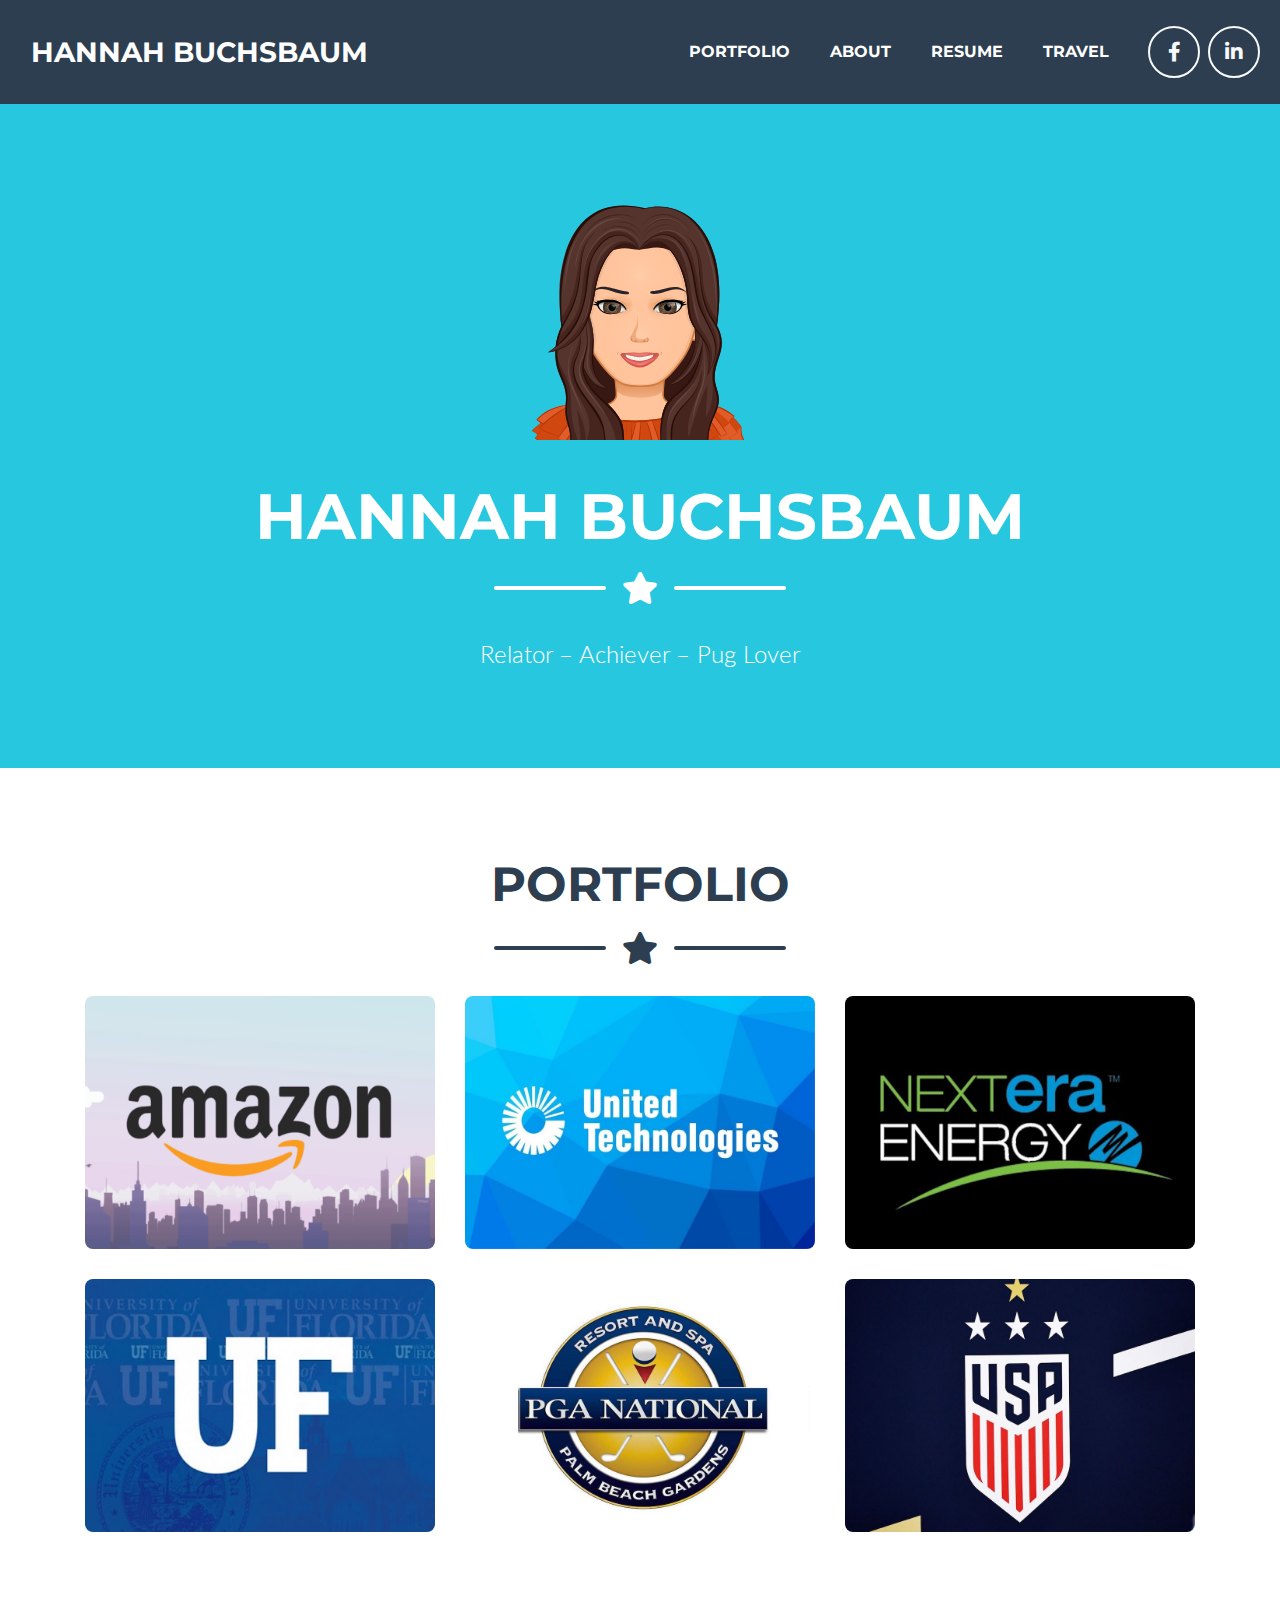
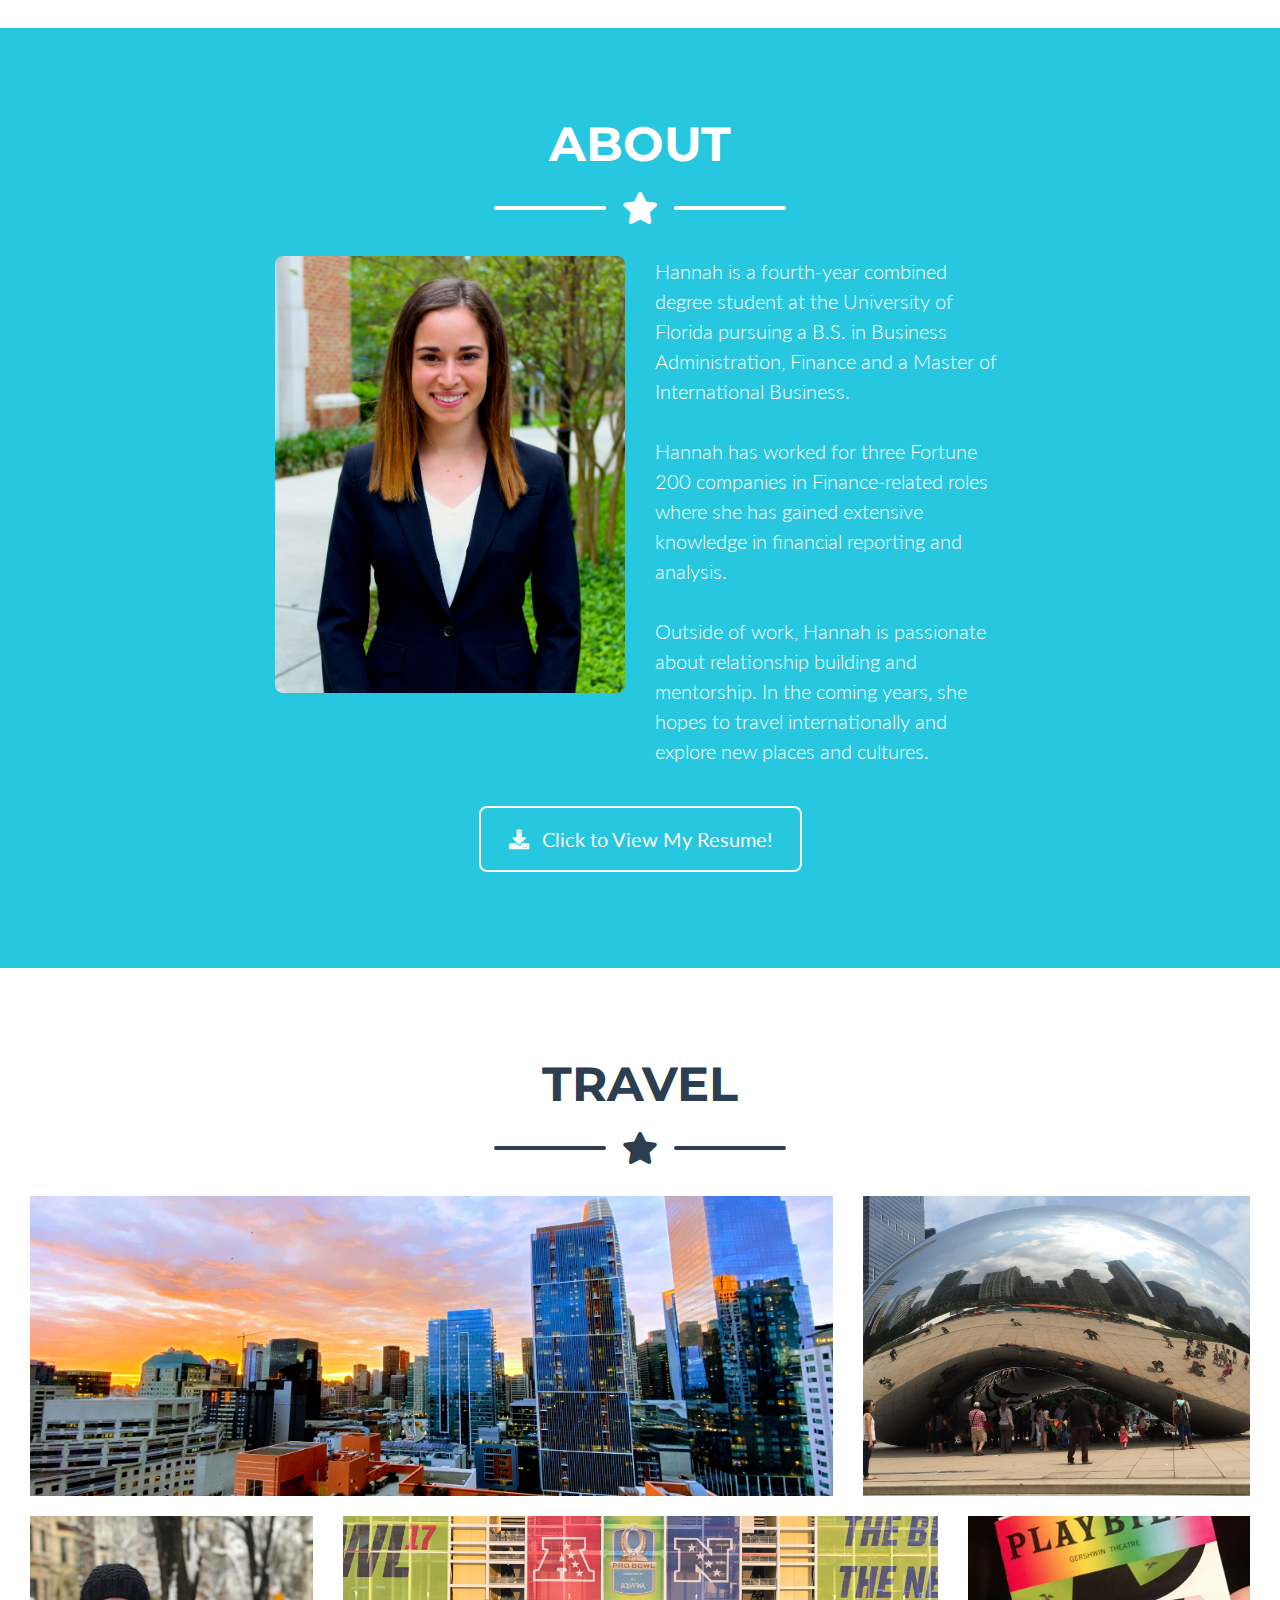
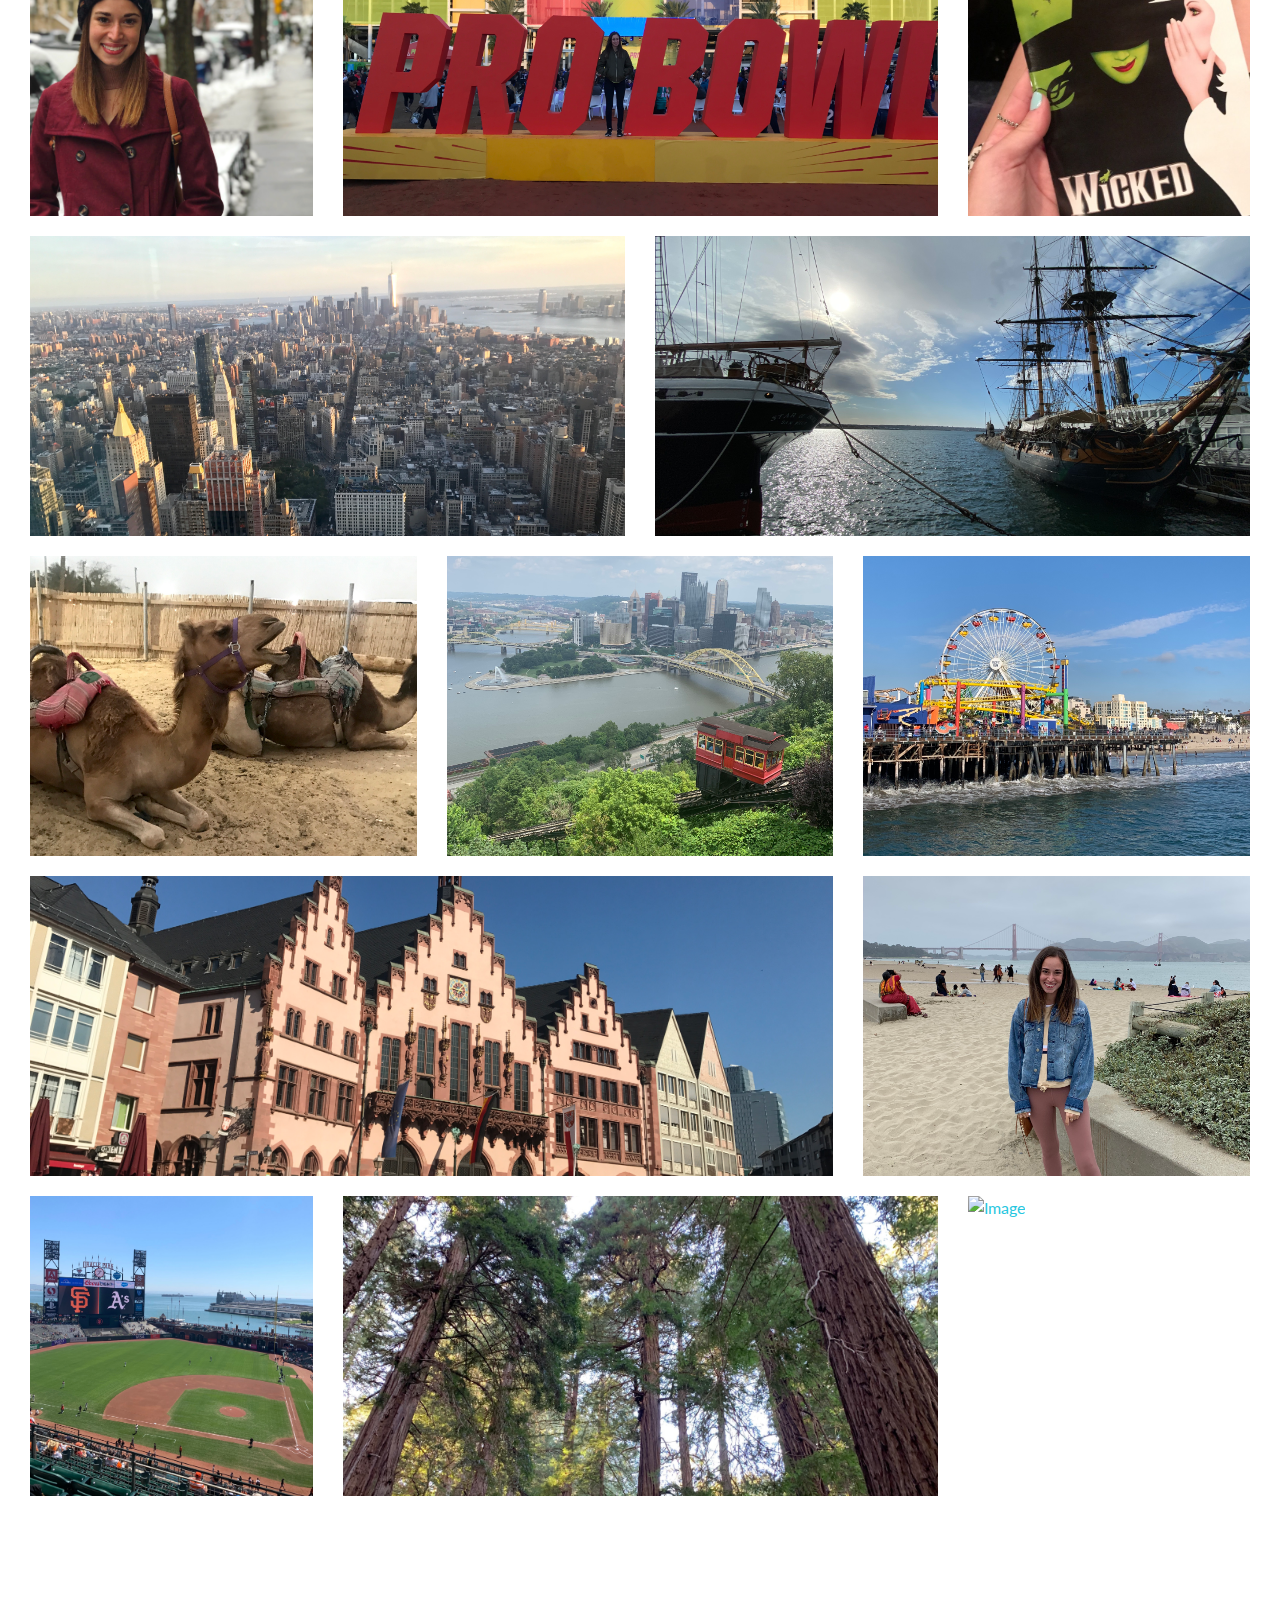
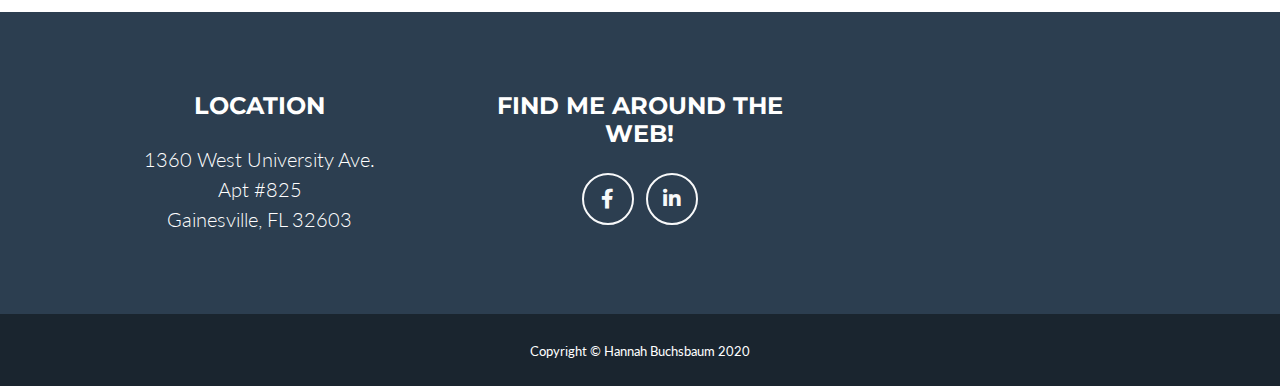
==== commit e68c419e: "Add files via upload" ====
--- a/index.html
+++ b/index.html
@@ -649,7 +649,6 @@
                   </li>
                   <li>Participate in an active role during a project financing in order to acquire funds to endow a new company venture <br></br></li>
                   <li>Utilize Bloomberg database to research current market data for analysts to interpret and include in proposal pitches to finance managers and executives<br></br></li>
-                  <li>Participate in an active role during a project financing in order to acquire funds to endow a new company venture <br></br></li>
                   <img class="img-fluid rounded mb-5" src="img/portfolio/nextera1.jpg" alt="">
                   <button class="btn btn-primary" href="#" data-dismiss="modal">
                     <i class="fas fa-times fa-fw"></i>
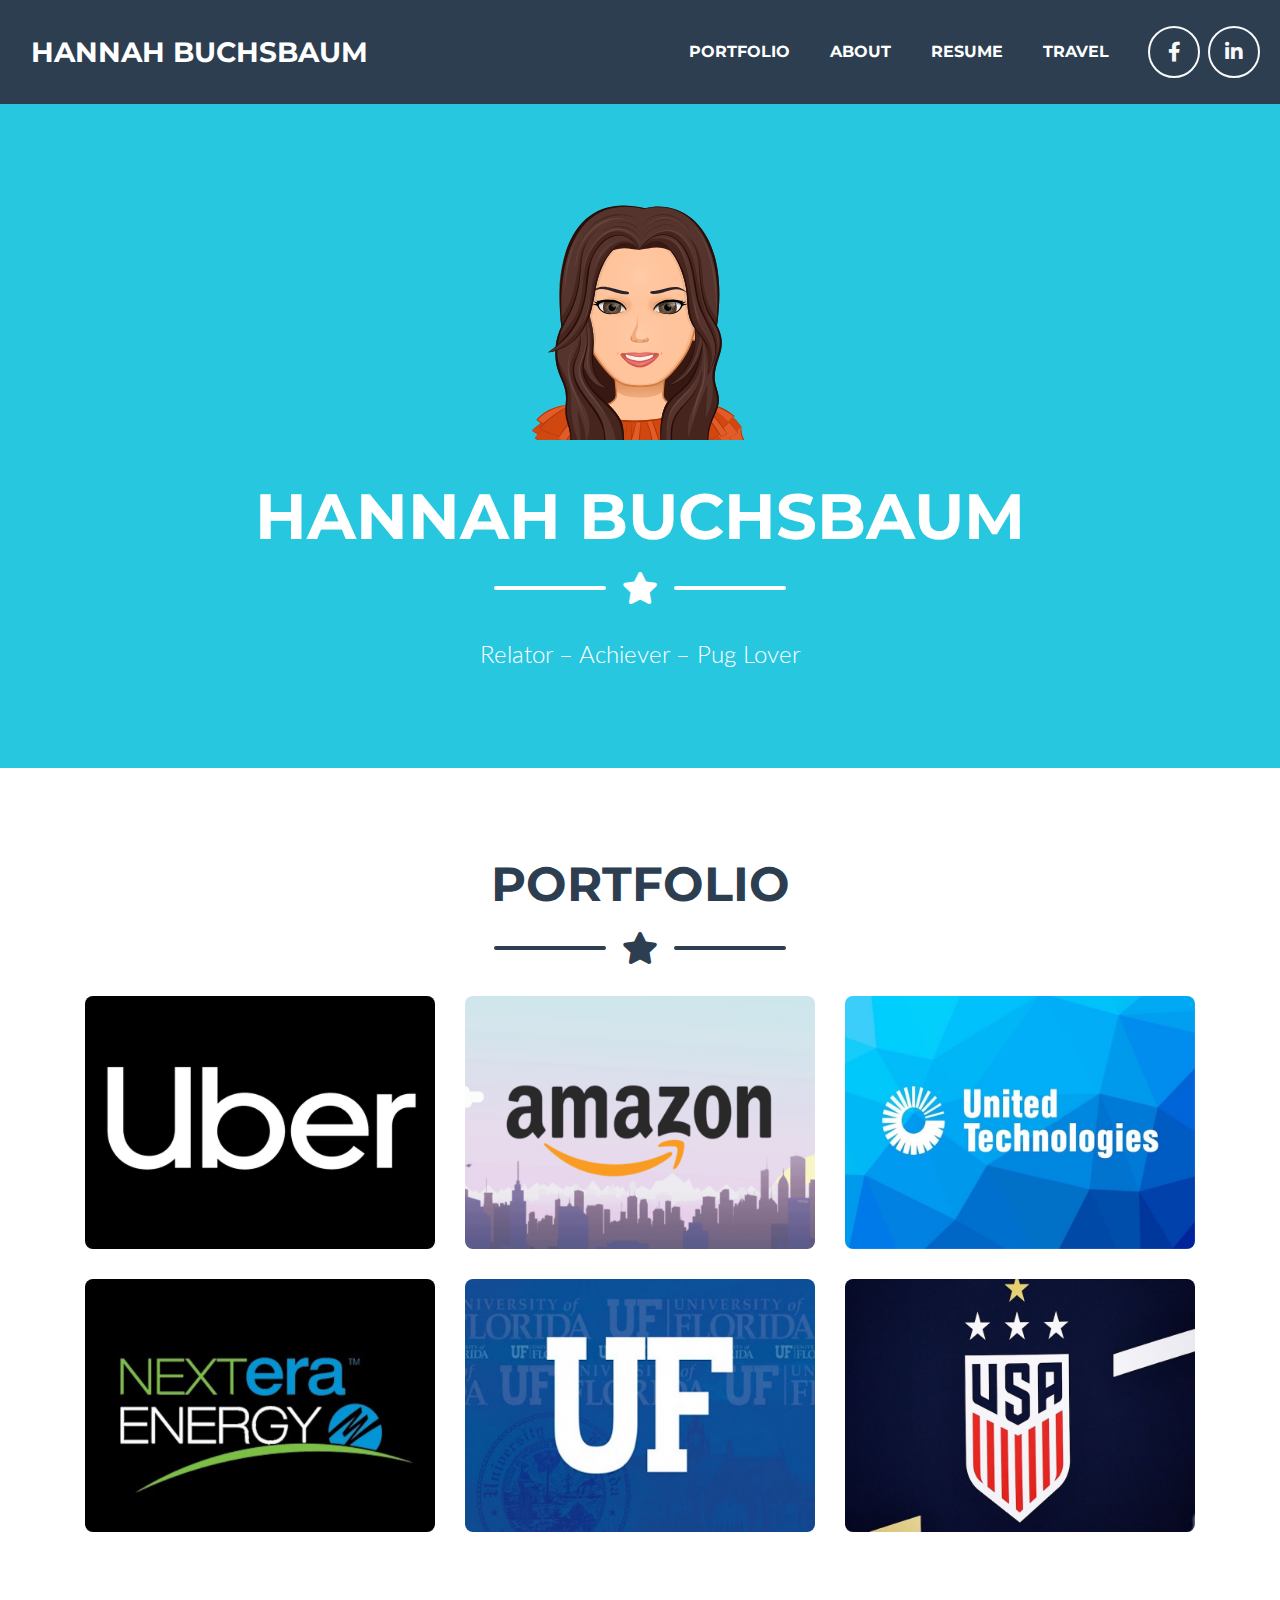
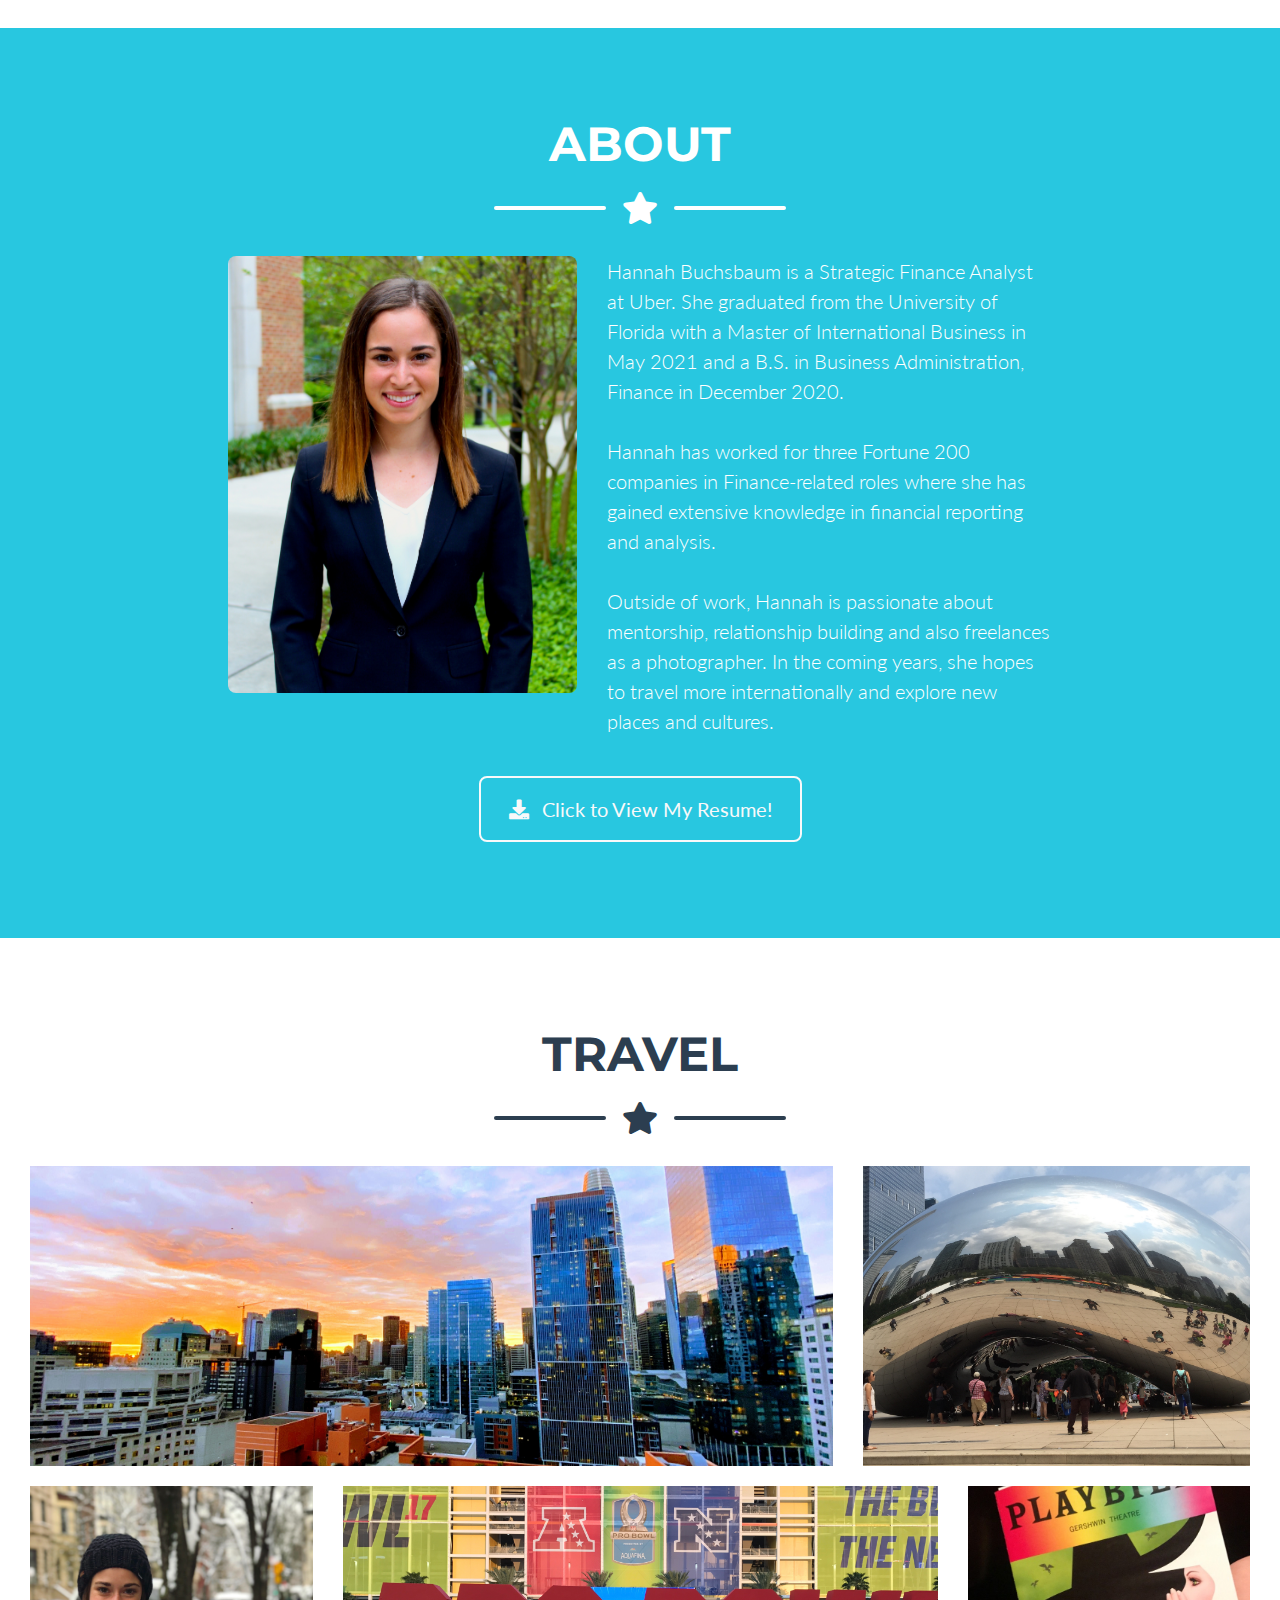
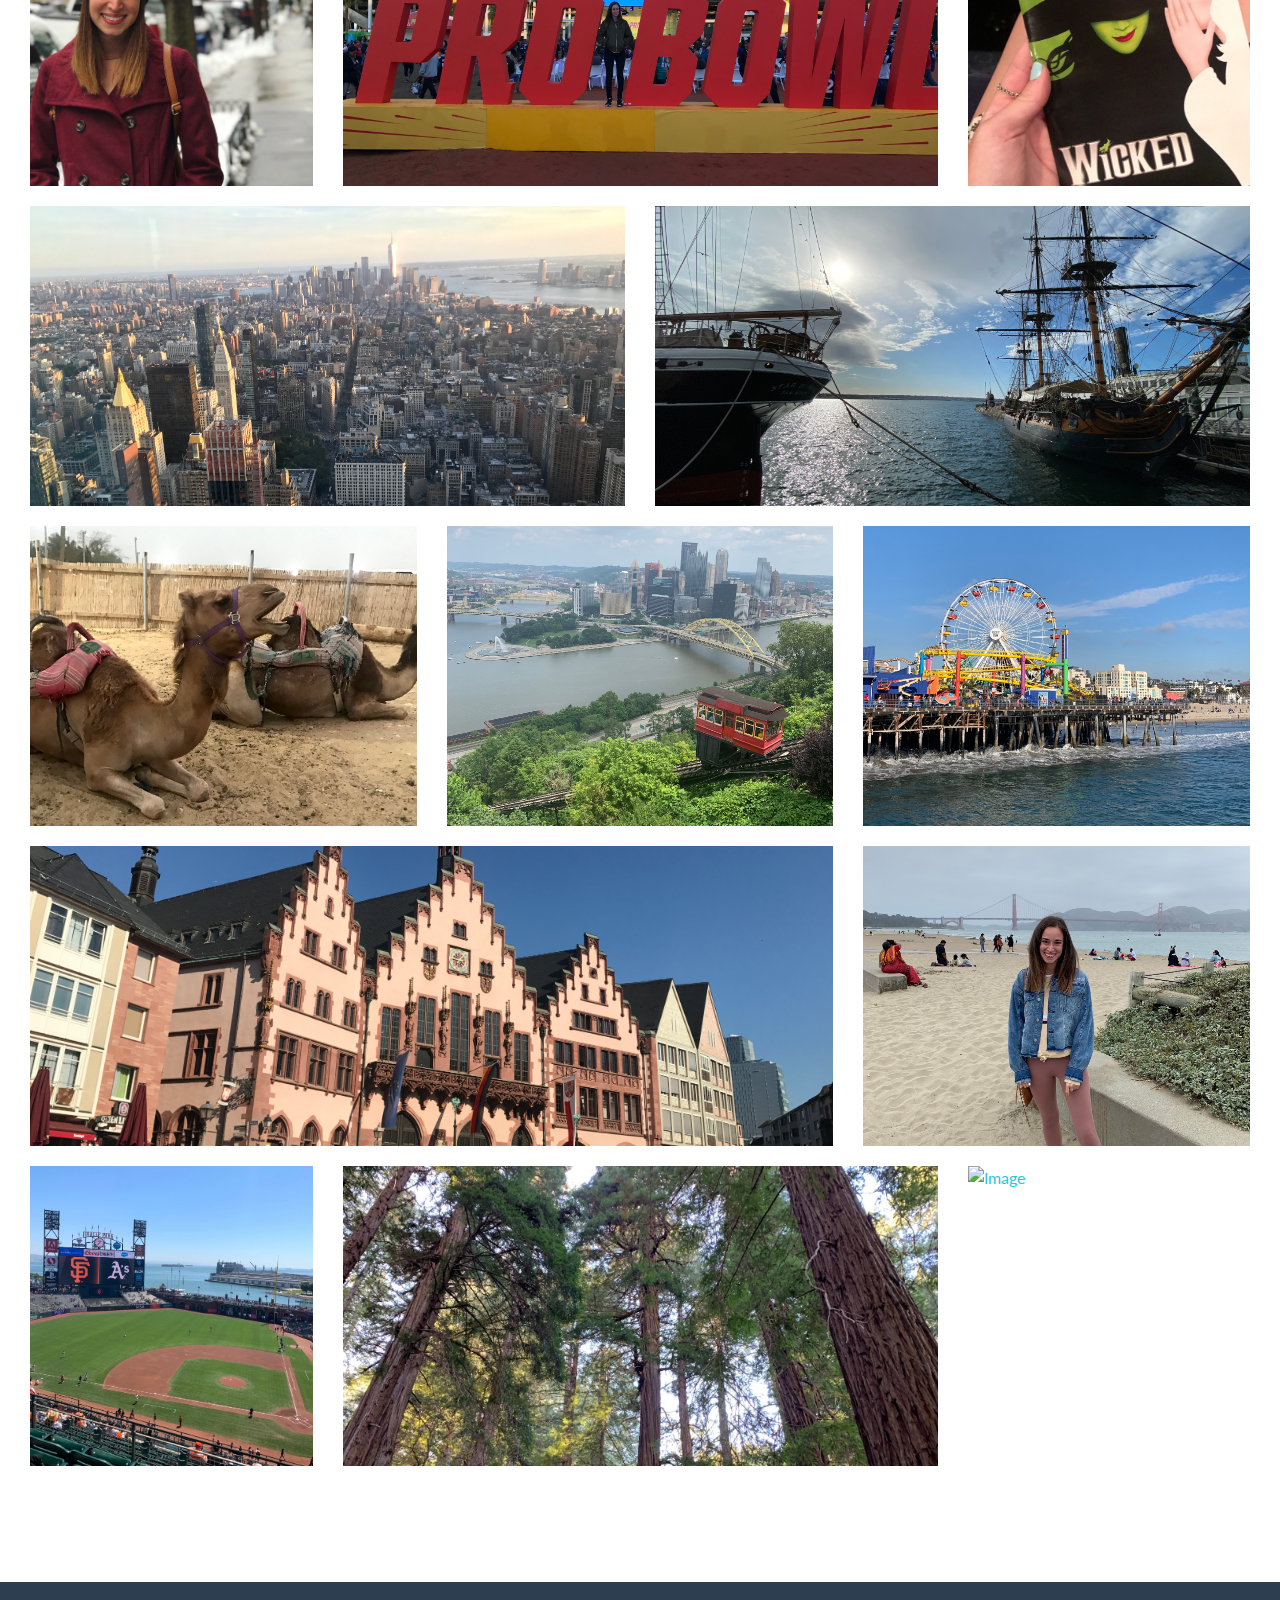
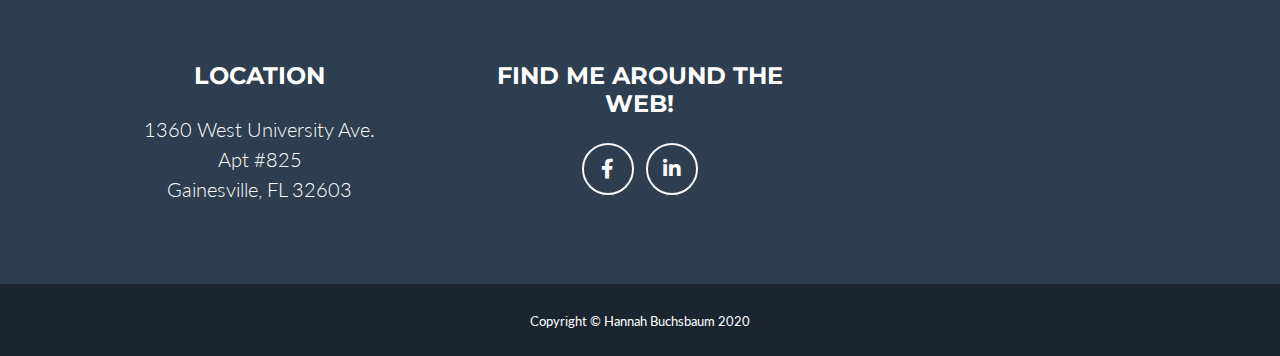
==== commit 74f6c459: "Add files via upload" ====
--- a/index.html
+++ b/index.html
@@ -110,6 +110,19 @@
       <!-- Portfolio Grid Items -->
       <div class="row">
 
+        <!-- Portfolio Item 0 -->
+        <div class="col-md-6 col-lg-4">
+          <div class="portfolio-item mx-auto" data-toggle="modal" data-target="#portfolioModal0">
+            <div class="portfolio-item-caption d-flex align-items-center justify-content-center h-100 w-100">
+              <div class="portfolio-item-caption-content text-center text-white">
+                <i class="fas fa-plus fa-3x"></i>
+              </div>
+            </div>
+            <img class="img-fluid" src="img/portfolio/uber.jpg" width="900" height="650" alt="">
+          </div>
+        </div>
+
+
         <!-- Portfolio Item 1 -->
         <div class="col-md-6 col-lg-4">
           <div class="portfolio-item mx-auto" data-toggle="modal" data-target="#portfolioModal1">
@@ -158,17 +171,20 @@
           </div>
         </div>
 
-        <!-- Portfolio Item 5 -->
-        <div class="col-md-6 col-lg-4">
-          <div class="portfolio-item mx-auto" data-toggle="modal" data-target="#portfolioModal5">
-            <div class="portfolio-item-caption d-flex align-items-center justify-content-center h-100 w-100">
-              <div class="portfolio-item-caption-content text-center text-white">
-                <i class="fas fa-plus fa-3x"></i>
-              </div>
-            </div>
-            <img class="img-fluid" src="img/portfolio/pga.jpg" alt="">
-          </div>
-        </div>
+        <!--Portfolio Item 5 -->
+        <!--<div class="col-md-6 col-lg-4">-->
+        <!--<div class="portfolio-item mx-auto" data-toggle="modal" data-target="#portfolioModal5">-->
+        <!--<div class="portfolio-item-caption d-flex align-items-center justify-content-center h-100 w-100">-->
+        <!--<div class="portfolio-item-caption-content text-center text-white">-->
+        <!--<i class="fas fa-plus fa-3x"></i>-->
+        <!--</div>-->
+        <!--</div>-->
+        <!--<img class="img-fluid" src="img/portfolio/pga.jpg" alt="">-->
+        <!--</div>-->
+        <!--</div>-->
+
+
+
 
         <!-- Portfolio Item 6 -->
         <div class="col-md-6 col-lg-4">
@@ -210,10 +226,11 @@
           <img class="img-fluid rounded mb-5" src="img/headshot.jpg" alt="">
         </div>
 
-        <div class="col-lg-4 mr-auto">
-          <p class="lead">Hannah is a fourth-year combined degree student at the University of Florida pursuing a B.S. in Business Administration, Finance and a Master of International Business.
-            <br /><br />Hannah has worked for three Fortune 200 companies in Finance-related roles where she has gained extensive knowledge in financial reporting and analysis. <br /><br />Outside of work, Hannah is passionate about relationship
-            building and mentorship. In the coming years, she hopes to travel internationally and explore new places and cultures.</p>
+        <div class="col-lg-5 mr-auto">
+          <p class="lead">Hannah Buchsbaum is a Strategic Finance Analyst at Uber. She graduated from the University of Florida with a Master of International Business in May 2021 and a B.S. in Business Administration, Finance in
+            December 2020.
+            <br /><br />Hannah has worked for three Fortune 200 companies in Finance-related roles where she has gained extensive knowledge in financial reporting and analysis.
+            <br /><br />Outside of work, Hannah is passionate about mentorship, relationship building and also freelances as a photographer. In the coming years, she hopes to travel more internationally and explore new places and cultures.</p>
         </div>
 
       </div>
@@ -524,6 +541,57 @@
   </div>
 
   <!-- Portfolio Modals -->
+
+  <!-- Portfolio Modal 0 -->
+  <div class="portfolio-modal modal fade" id="portfolioModal0" tabindex="-1" role="dialog" aria-labelledby="portfolioModal0Label" aria-hidden="true">
+    <div class="modal-dialog modal-xl" role="document">
+      <div class="modal-content">
+        <button type="button" class="close" data-dismiss="modal" aria-label="Close">
+          <span aria-hidden="true">
+            <i class="fas fa-times"></i>
+          </span>
+        </button>
+        <div class="modal-body text-center">
+          <div class="container">
+            <div class="row justify-content-center">
+              <div class="col-lg-8">
+                <!-- Portfolio Modal - Title -->
+                <h2 class="portfolio-modal-title text-secondary text-uppercase mb-0">UBER</h2>
+                <!-- Icon Divider -->
+                <div class="divider-custom">
+                  <div class="divider-custom-line"></div>
+                  <div class="divider-custom-icon">
+                    <i class="fas fa-star"></i>
+                  </div>
+                  <div class="divider-custom-line"></div>
+                </div>
+                <!-- Portfolio Modal - Image -->
+                <img class="img-fluid rounded mb-5" src="img/portfolio/uber.jpg" alt="">
+                <!-- Portfolio Modal - Text -->
+                <class="mb" style="text-align:left">
+                  <b>I joined Uber in July 2021 as a Strategic Finance Development Program (SFDP) Analyst. The SFDP is a two-year rotational program providing a breadth of core financial and analytical skills through four unique roles within the
+                    Strategic Finance organization. <br><br>My first rotation is on the Global Delivery Financial Planning & Analysis Team where I will: </b><br></br>
+                  <li>Drive and support company-wide financial planning, forecasting, reporting, and analysis efforts <br></br></li>
+                  <li>Build and improve existing financial models to outline performance of the Strategic Finance organization and present analysis to leadership<br></br></li>
+                  <li>Apply business judgement and financial insights to assist organization in new initiatives and business opportunities<br></br></li>
+                  <!--<img class="img-fluid rounded mb-5" src="img/portfolio/uber.jpg" alt="">-->
+                  </p>
+                  <button class="btn btn-primary" href="#" data-dismiss="modal">
+                    <i class="fas fa-times fa-fw"></i>
+                    Close Window
+                  </button>
+              </div>
+            </div>
+          </div>
+        </div>
+      </div>
+    </div>
+  </div>
+
+
+
+
+
 
   <!-- Portfolio Modal 1 -->
   <div class="portfolio-modal modal fade" id="portfolioModal1" tabindex="-1" role="dialog" aria-labelledby="portfolioModal1Label" aria-hidden="true">
@@ -552,7 +620,12 @@
                 <img class="img-fluid rounded mb-5" src="img/portfolio/amazon.jpg" alt="">
                 <!-- Portfolio Modal - Text -->
                 <class="mb" style="text-align:left">
-                  <b>Currently, I am interning with Amazon as a Financial Analyst intern, working on the Amazon Transportation Services (ATS) Worldwide Financial Planning & Analysis team. So far, during my internship I have been able to:</b><br></br>
+                  <b>During the summer of 2020, I had the incredible opportunity to intern with Amazon as a Financial Analyst intern, working on the Amazon Transportation Services (ATS) Worldwide Financial Planning & Analysis team. Throughout my
+                    internship, I was able to: </b><br></br>
+                  <li>Perform financial analysis on over $4B of annual capital expenditure spend, utilizing IBM COGNOS Analytics, to define key performance metrics for Amazon Transportation Services teams and establish a relevant source of truth for
+                    month-end close<br></br></li>
+                  <li>Create a Standard Operating Procedure to institute a formalized reporting process for 9 business teams to report capital expenditure variances and commentary for the monthly financial review that is distributed to VPs and senior
+                    leaders<br></br></li>
                   <li>Create an onboarding webpage for the Amazon Transportation Services team highlighting weekly benchmarks, key links, and useful tips as a new-hire<br></br></li>
                   <li>Attend various trainings to further my understanding of the Operations Finance business unit responsibilities and its organizational structure<br></br></li>
                   <img class="img-fluid rounded mb-5" src="img/portfolio/amazon1.jpg" alt="">
@@ -689,10 +762,12 @@
                 <img class="img-fluid rounded mb-5" src="img/portfolio/uf.jpg" alt="">
                 <!-- Portfolio Modal - Text -->
                 <class="mb" style="text-align:left">
-                  <b>At the University of Florida, I have strived to be involved with diverse groups and organizations. I was selected to serve as a Career & Academic Peer Mentor (or CAP for short!) for the Warrington College of Business. As a CAP I have been able to: </b><br></br>
+                  <b>At the University of Florida, I have strived to be involved with diverse groups and organizations. I was selected to serve as a Career & Academic Peer Mentor (or CAP for short!) for the Warrington College of Business. As a CAP I
+                    have been able to: </b><br></br>
                   <li>Create descriptive LinkedIn step-by-step guides to aid students in creating and sustaining their own LinkedIn profiles<br></br></li>
                   <li>Provide peer-to-peer mentorship to over 50 undergraduate business students through resume/cover letter reviews, mock interviews, elevator pitch creation, and job/internship strategy<br></br></li>
-                  <li><i>“Hannah was extremely kind, helpful, and patient with me. I left my meeting feeling confident and ready to take on Career Week. She was amazing, and I would recommend her help to anyone!” </i> <br>–Anonymous UF Student <br></br></li>
+                  <li><i>“Hannah was extremely kind, helpful, and patient with me. I left my meeting feeling confident and ready to take on Career Week. She was amazing, and I would recommend her help to anyone!” </i> <br>–Anonymous UF Student
+                    <br></br></li>
                   <button class="btn btn-primary" href="#" data-dismiss="modal">
                     <img class="img-fluid rounded mb-5" src="img/portfolio/.jpg" alt="">
                     <i class="fas fa-times fa-fw"></i>
@@ -735,7 +810,7 @@
                 <class="mb" style="text-align:left">
                   <b>I was fortunate enough to work at the PGA National Resort & Spa for three summers: 2014, 2015, and 2017. During my time with PGA, I held a number of roles such as Summer Camp Counselor, Summer Camp Coordinator, and Activities
                     Coordinator: </b><br></br>
-                  <li>I started working as a summer camp counselor, and the following year, I was promoted to running the camp for the duration of the summer<br></br></li>
+                  <li>I started working as a summer camp counselor in 2014, and the following year, I was promoted to running the camp for the duration of the summer<br></br></li>
                   <li>As Camp Coordinator, I set weekly schedules, planned logistics for food and activities, and was responsible for the safety and well-being of the 25 campers each week<br></br></li>
                   <li>During the summer of 2017, I served as Activities Coordinator for the resort where I planned, coordinated, and executed a weekly activity schedule for guests staying at the resort and members of the club, including both inside
                     and poolside events<br></br></li>
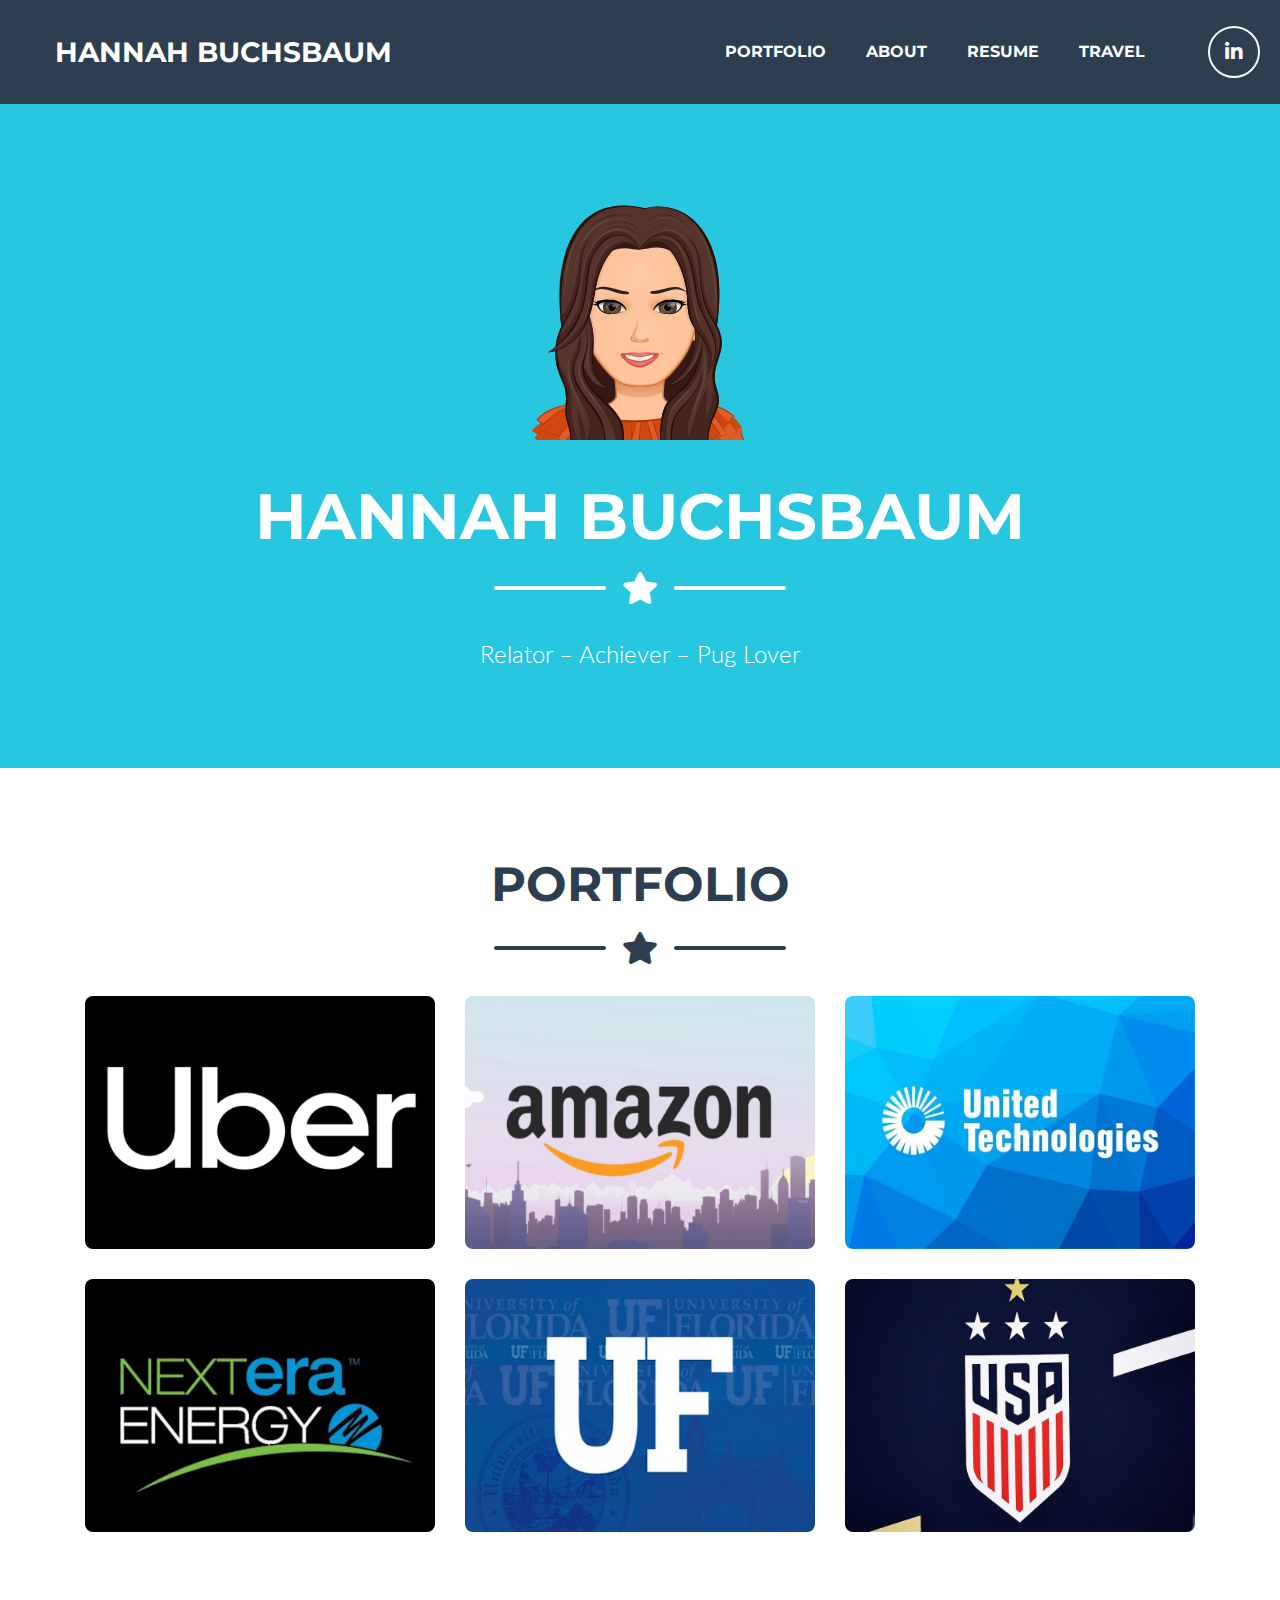
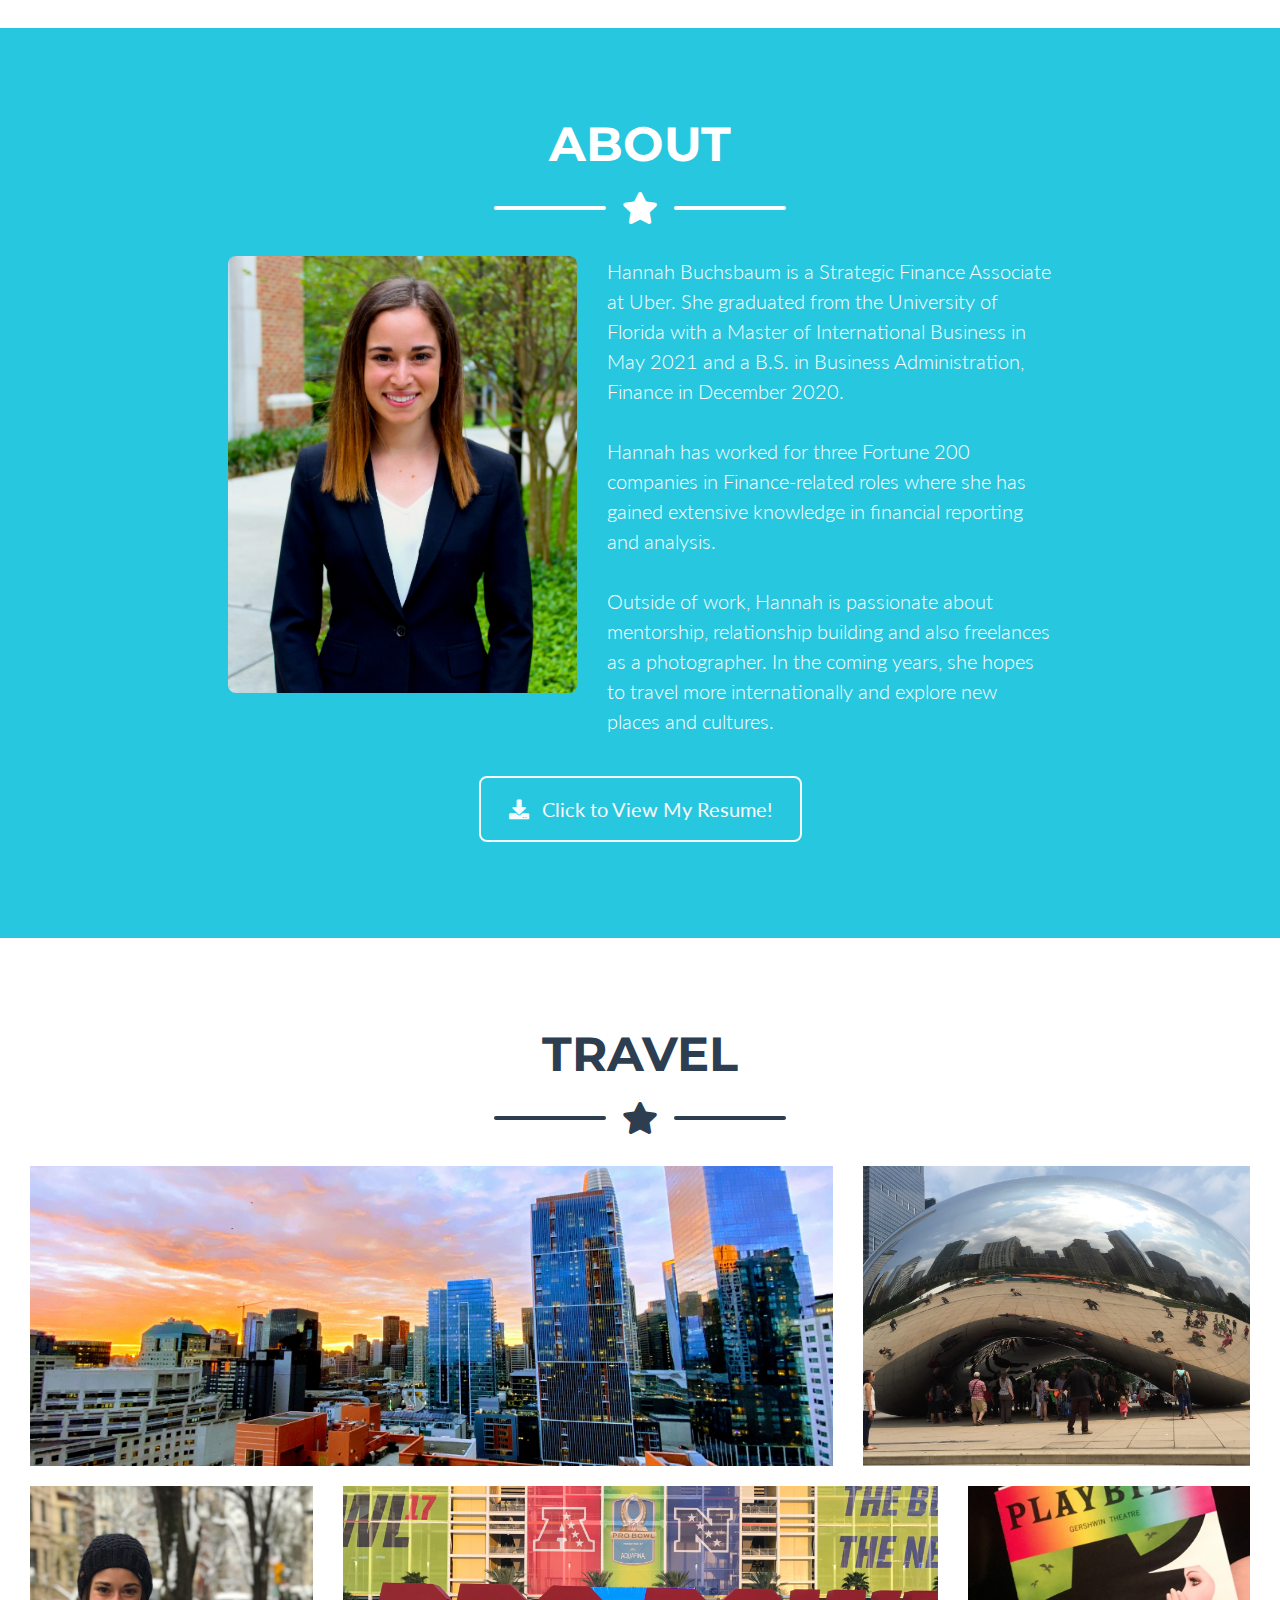
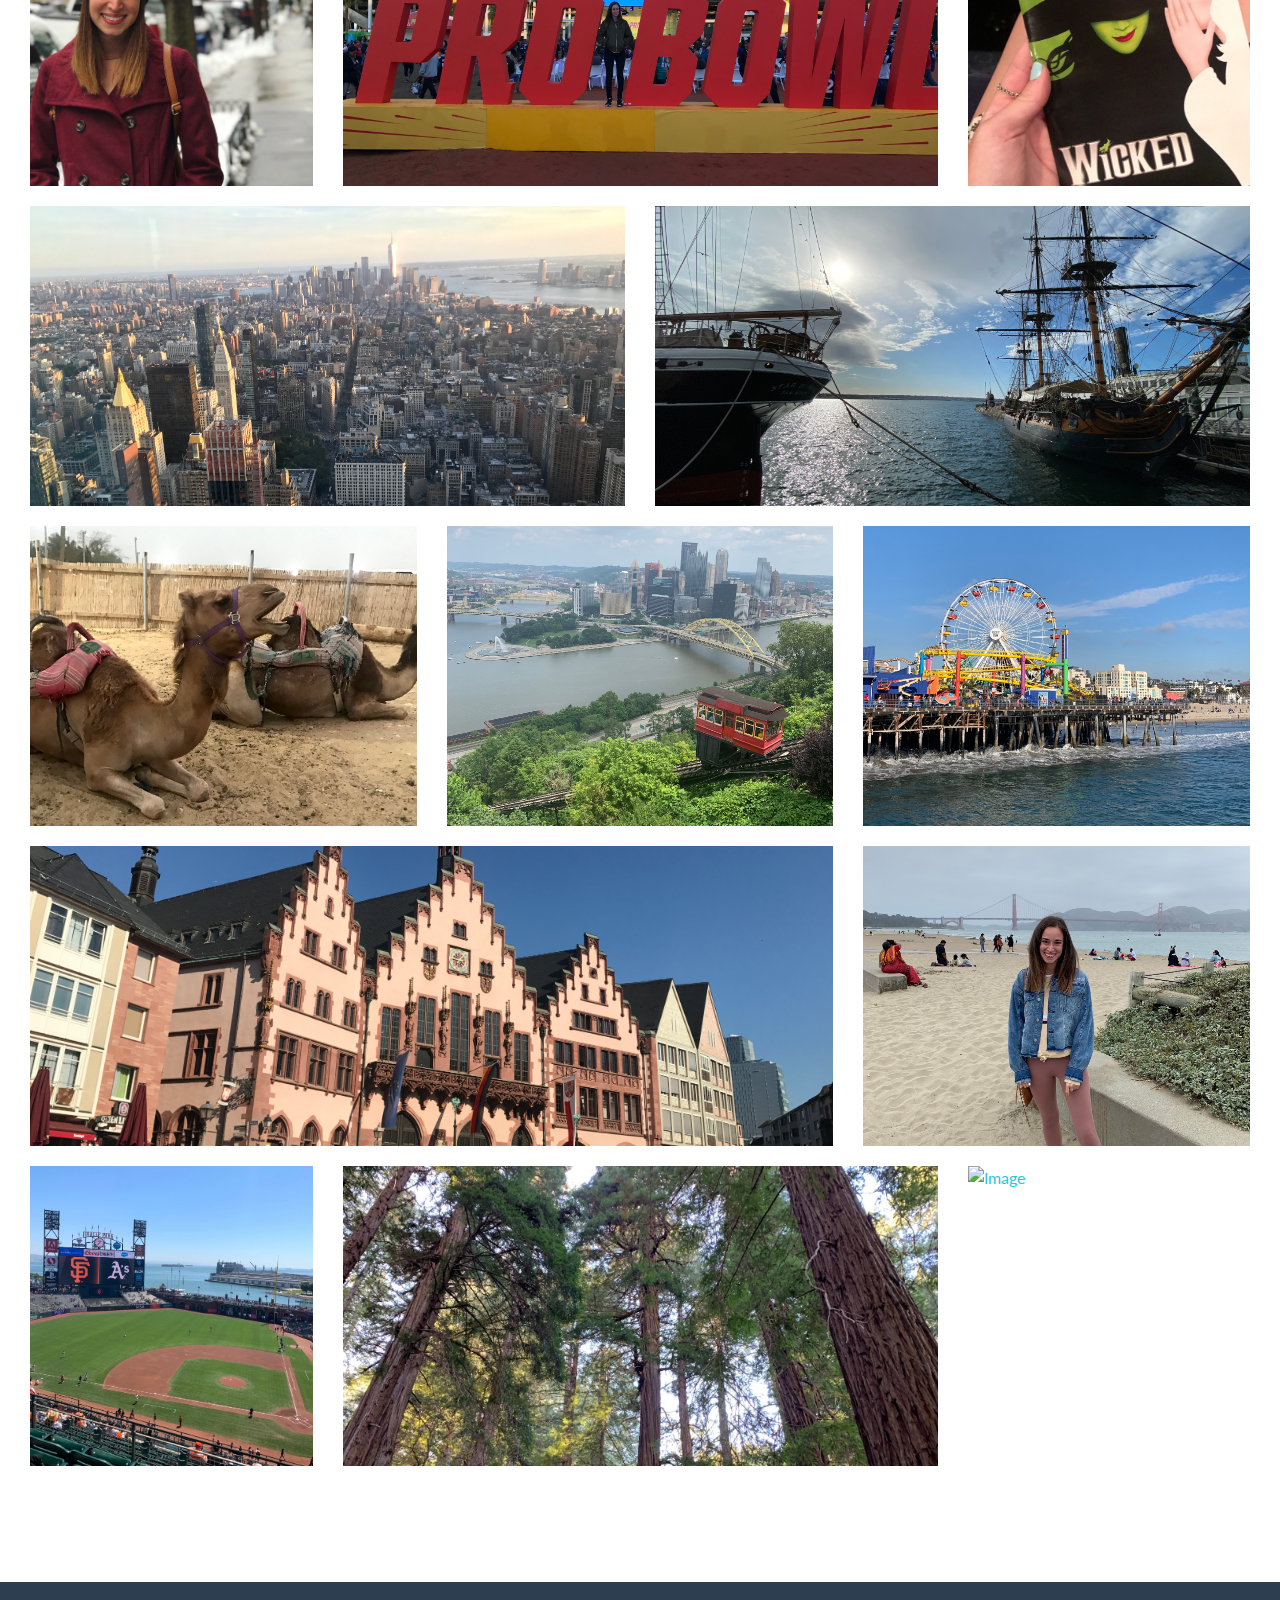
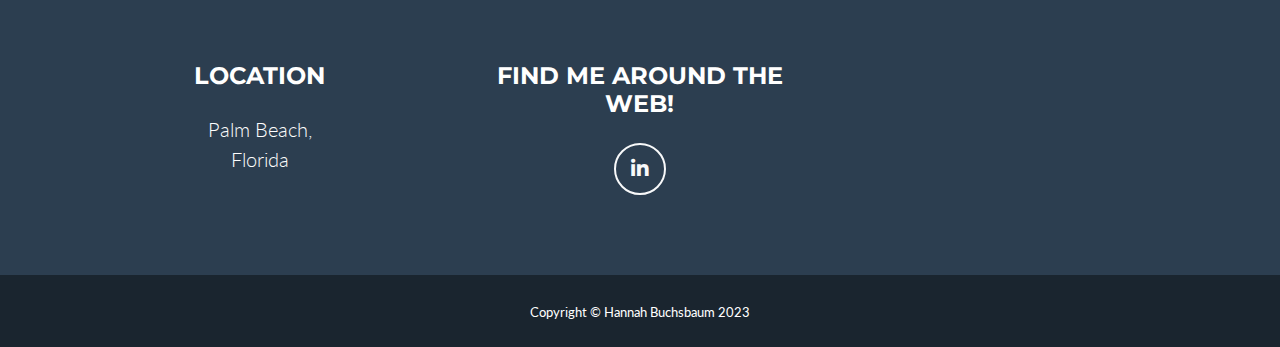
==== commit 6c2a3006: "Add files via upload" ====
--- a/index.html
+++ b/index.html
@@ -49,8 +49,8 @@
       </div>
     </div>
 
-    <a class="btn btn-outline-light btn-social mx-1" href="https://www.facebook.com/hannah.buchsbaum" target="_blank">
-      <i class="fab fa-fw fa-facebook-f"></i>
+    <!-- <a class="btn btn-outline-light btn-social mx-1" href="https://www.facebook.com/hannah.buchsbaum" target="_blank">
+      <i class="fab fa-fw fa-facebook-f"></i> -->
     </a>
     <!-- <a class="btn btn-outline-light btn-social mx-1" href="#">
       <i class="fab fa-fw fa-twitter"></i>
@@ -227,7 +227,7 @@
         </div>
 
         <div class="col-lg-5 mr-auto">
-          <p class="lead">Hannah Buchsbaum is a Strategic Finance Analyst at Uber. She graduated from the University of Florida with a Master of International Business in May 2021 and a B.S. in Business Administration, Finance in
+          <p class="lead">Hannah Buchsbaum is a Strategic Finance Associate at Uber. She graduated from the University of Florida with a Master of International Business in May 2021 and a B.S. in Business Administration, Finance in
             December 2020.
             <br /><br />Hannah has worked for three Fortune 200 companies in Finance-related roles where she has gained extensive knowledge in financial reporting and analysis.
             <br /><br />Outside of work, Hannah is passionate about mentorship, relationship building and also freelances as a photographer. In the coming years, she hopes to travel more internationally and explore new places and cultures.</p>
@@ -493,16 +493,15 @@
         <!-- Footer Location -->
         <div class="col-lg-4 mb-5 mb-lg-0">
           <h4 class="text-uppercase mb-4">Location</h4>
-          <p class="lead mb-0">1360 West University Ave.
-            <br>Apt #825
-            <br>Gainesville, FL 32603</p>
+          <p class="lead mb-0">Palm Beach,
+            <br>Florida
         </div>
 
         <!-- Footer Social Icons -->
         <div class="col-lg-4 mb-5 mb-lg-0">
           <h4 class="text-uppercase mb-4">Find Me Around the Web!</h4>
-          <a class="btn btn-outline-light btn-social mx-1" href="https://www.facebook.com/hannah.buchsbaum" target="_blank">
-            <i class="fab fa-fw fa-facebook-f"></i>
+          <!-- <a class="btn btn-outline-light btn-social mx-1" href="https://www.facebook.com/hannah.buchsbaum" target="_blank">
+            <i class="fab fa-fw fa-facebook-f"></i> -->
           </a>
           <!-- <a class="btn btn-outline-light btn-social mx-1" href="#">
             <i class="fab fa-fw fa-twitter"></i>
@@ -529,7 +528,7 @@
   <!-- Copyright Section -->
   <section class="copyright py-4 text-center text-white">
     <div class="container">
-      <small>Copyright &copy; Hannah Buchsbaum 2020</small>
+      <small>Copyright &copy; Hannah Buchsbaum 2023</small>
     </div>
   </section>
 
@@ -569,11 +568,13 @@
                 <img class="img-fluid rounded mb-5" src="img/portfolio/uber.jpg" alt="">
                 <!-- Portfolio Modal - Text -->
                 <class="mb" style="text-align:left">
-                  <b>I joined Uber in July 2021 as a Strategic Finance Development Program (SFDP) Analyst. The SFDP is a two-year rotational program providing a breadth of core financial and analytical skills through four unique roles within the
-                    Strategic Finance organization. <br><br>My first rotation is on the Global Delivery Financial Planning & Analysis Team where I will: </b><br></br>
-                  <li>Drive and support company-wide financial planning, forecasting, reporting, and analysis efforts <br></br></li>
-                  <li>Build and improve existing financial models to outline performance of the Strategic Finance organization and present analysis to leadership<br></br></li>
-                  <li>Apply business judgement and financial insights to assist organization in new initiatives and business opportunities<br></br></li>
+                  <b>My Uber journey started in July 2021 as a part of the Strategic Finance Development Program (SFDP). Uber’s SFDP is a two-year rotational program providing a breadth of core financial and analytical skills through four unique roles within the Strategic Finance organization.</b><br></br>
+                  <li>Platform Engineering Finance (February 2023 - August 2023)<br></br></li>
+                  <li>External Reporting (August 2022 - February 2023)<br></br></li>
+                  <li>Payments, Risk & Identity (February 2022 - August 2022)<br></br></li>
+                  <li>Global Delivery FP&A (July 2021 - February 2022)<br></br></li>
+                  <b>I am currently a Strategic Finance Associate on the Platform Engineering Finance team. I support the Stateful/Stateless Platforms, Observability, and Reliability teams. </b><br></br>
+
                   <!--<img class="img-fluid rounded mb-5" src="img/portfolio/uber.jpg" alt="">-->
                   </p>
                   <button class="btn btn-primary" href="#" data-dismiss="modal">
